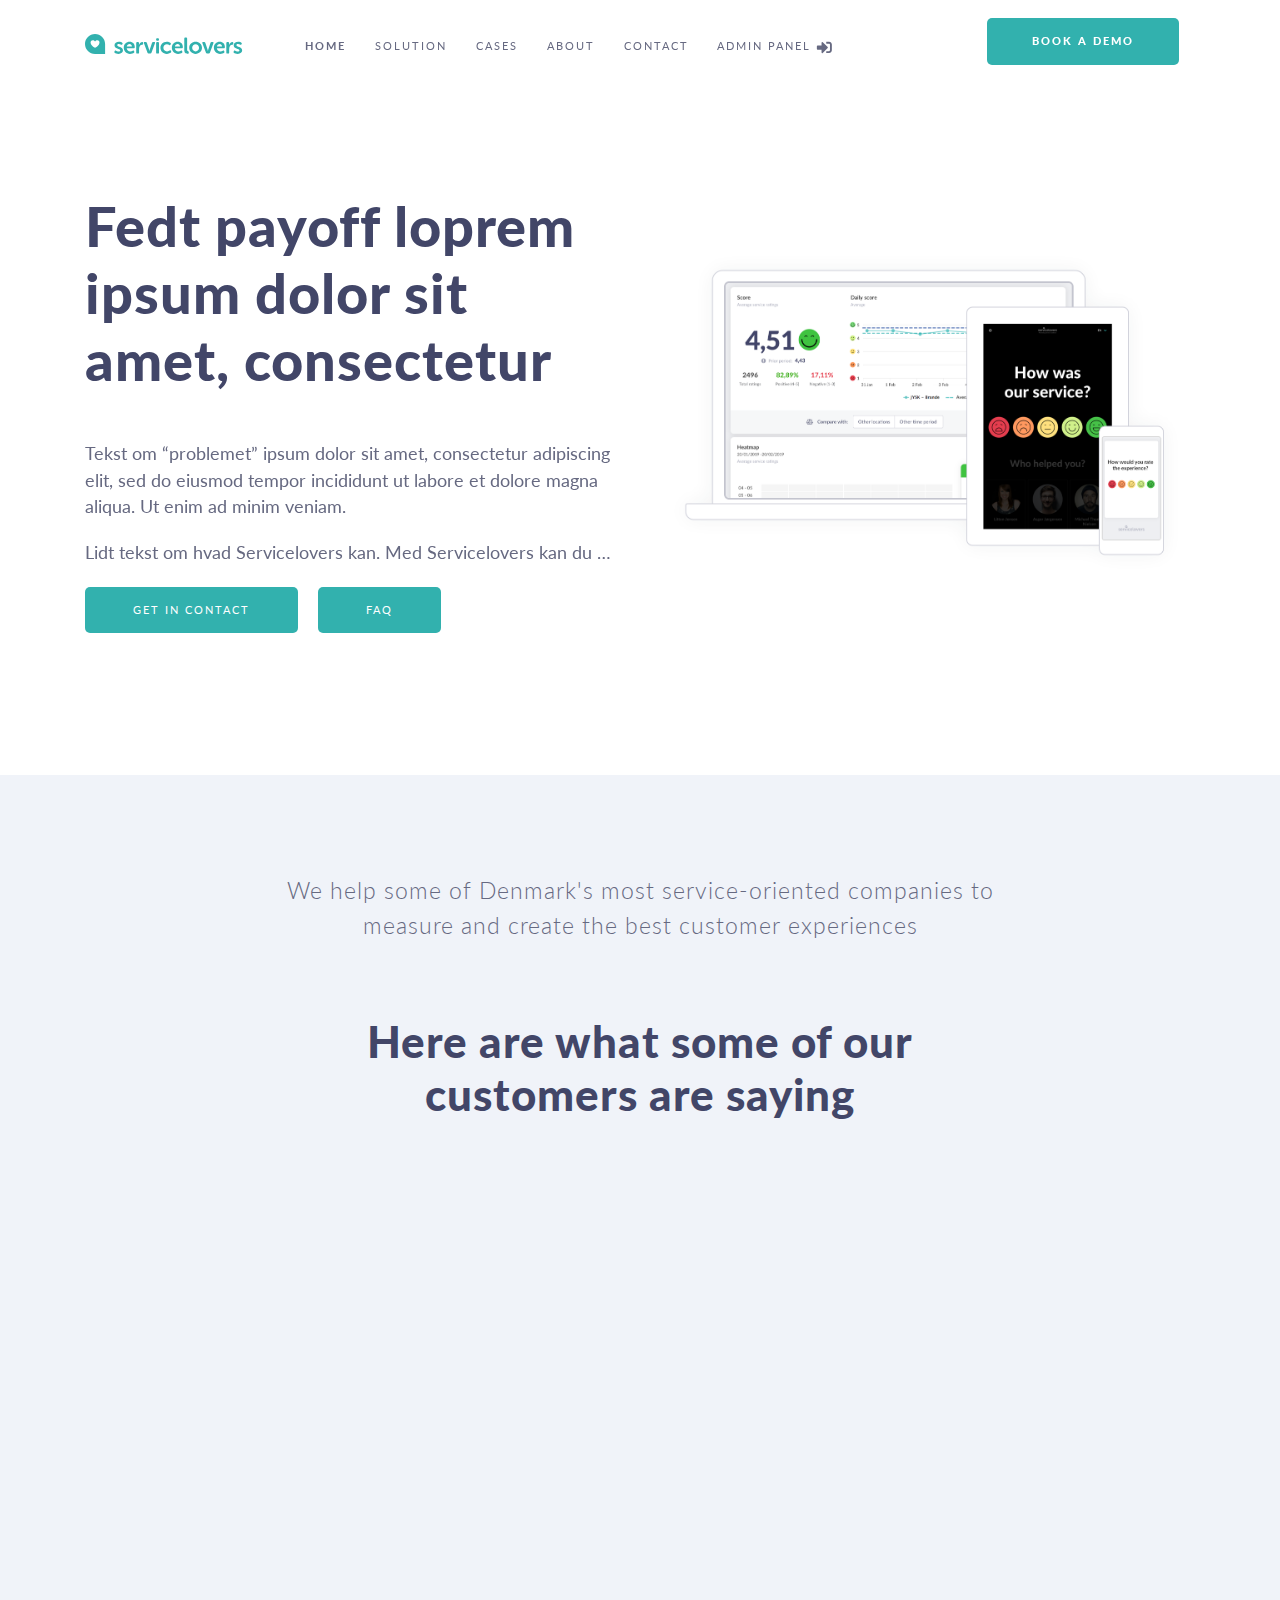
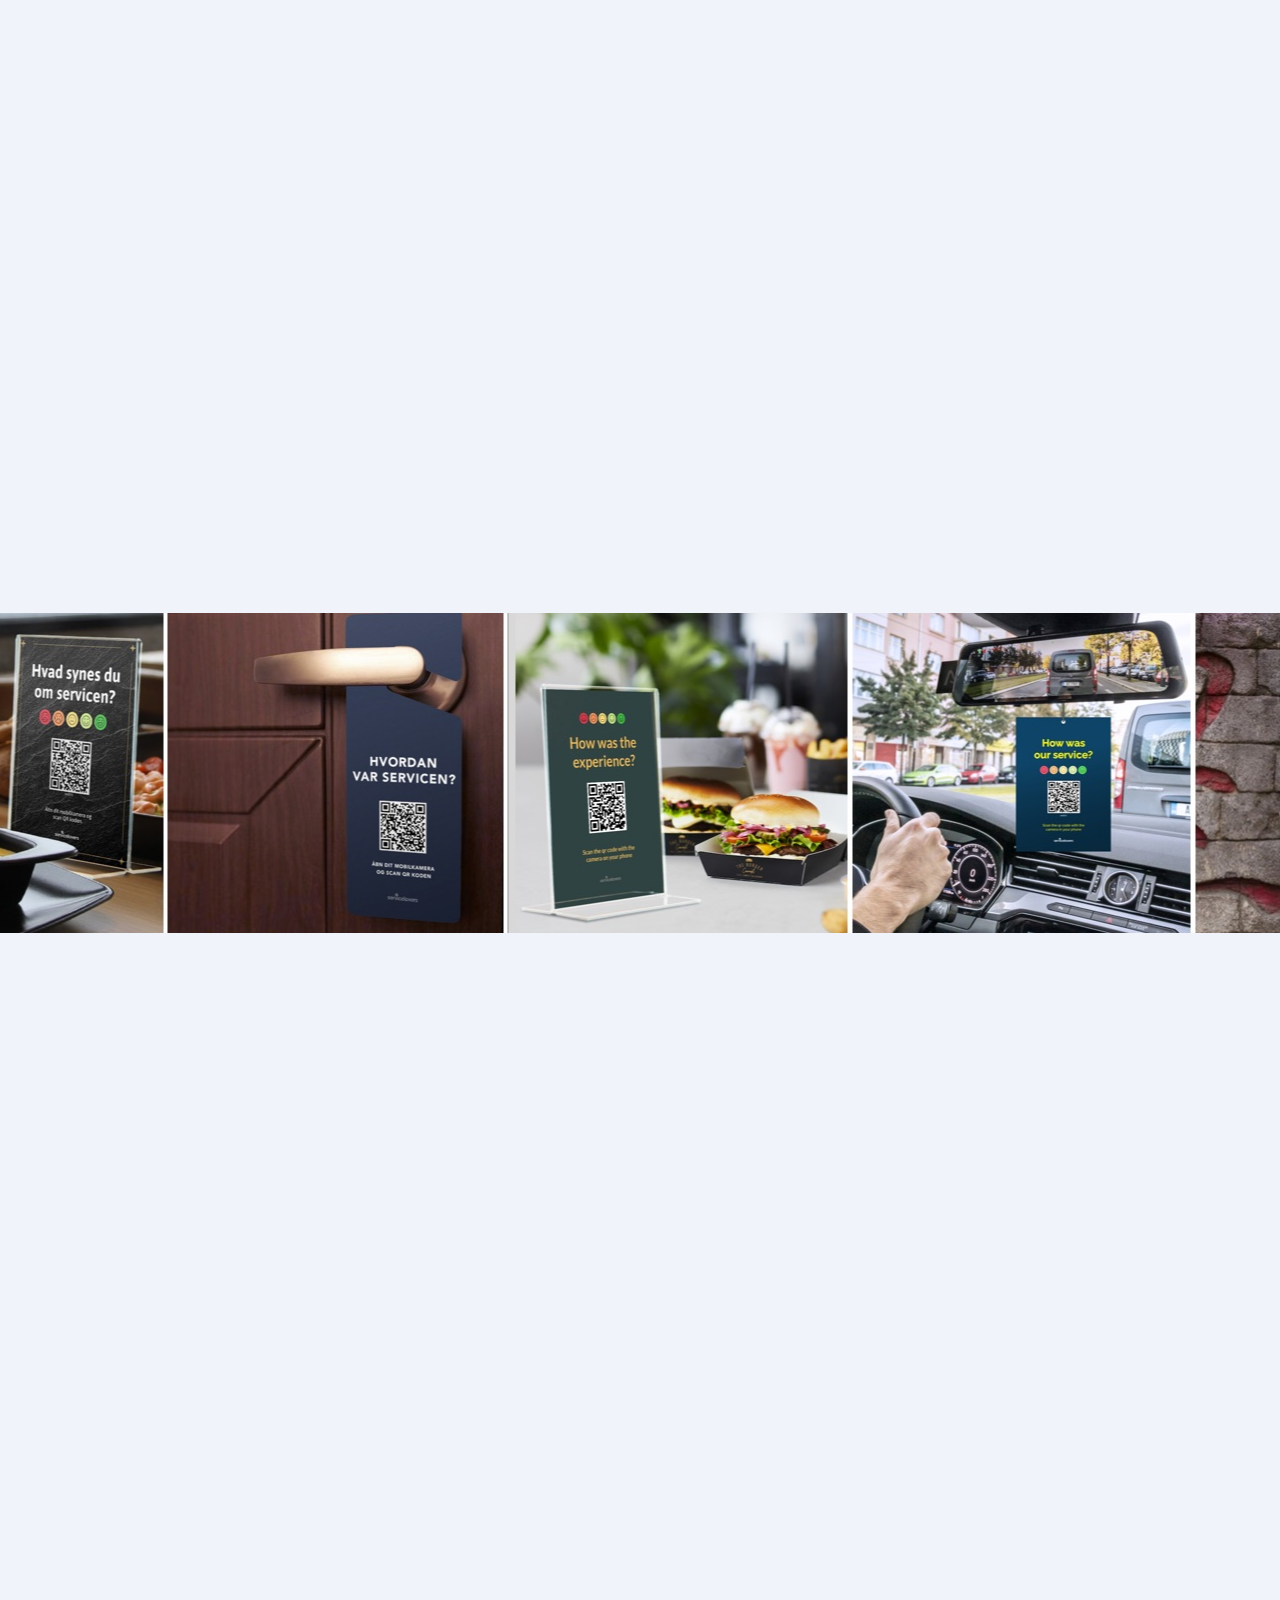
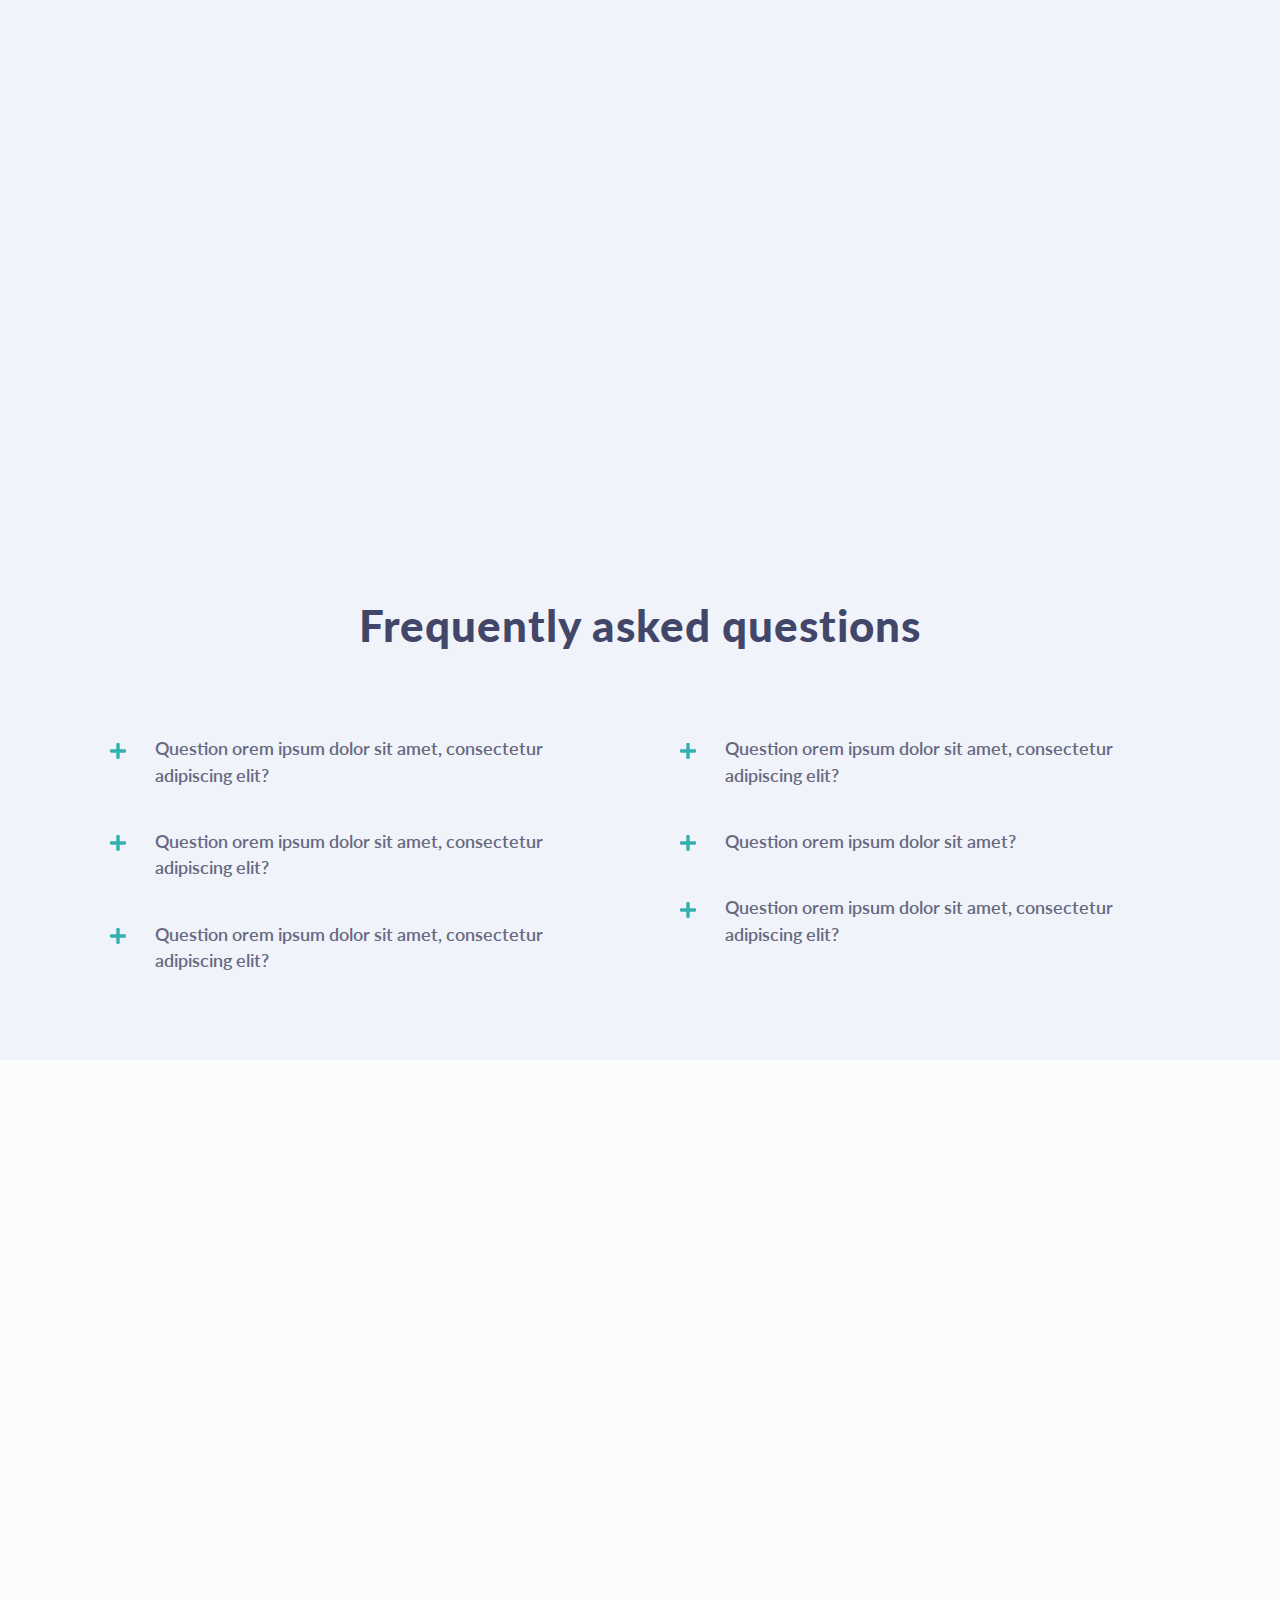
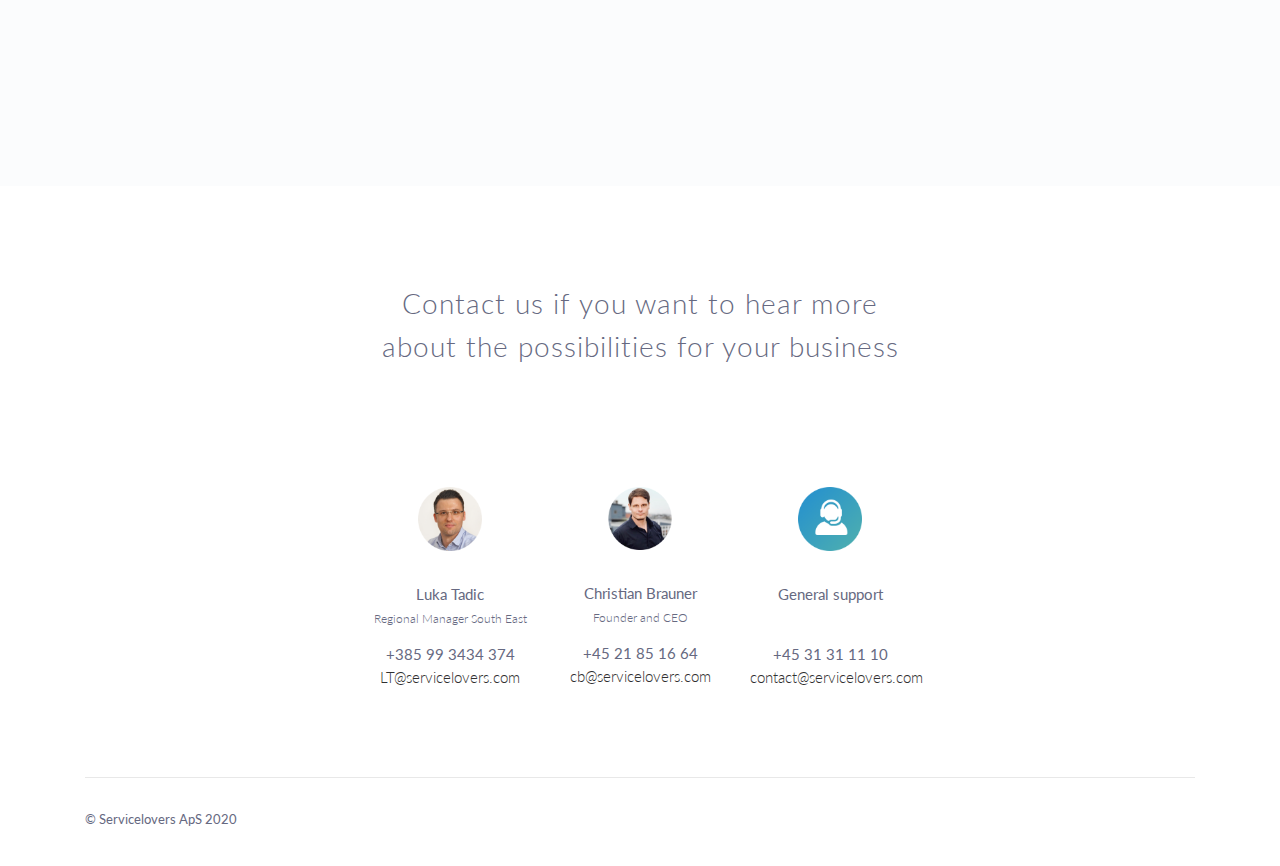
==== index.html @ 72b2088d "added new site" ====
<!DOCTYPE html>
<html lang="en">

<head>

  <meta charset="utf-8">
  <meta name="viewport" content="width=device-width, initial-scale=1, shrink-to-fit=no">
  <meta name="description" content="">
  <meta name="author" content="">

  <title>Servicelovers</title>
  
  <script src="https://ajax.googleapis.com/ajax/libs/jquery/3.5.1/jquery.min.js"></script>
  
  <link rel="icon" type="image/png" href="favicon.ico" sizes="60x60">

  <!-- Bootstrap core CSS -->
  <link href="vendor/bootstrap/css/bootstrap.min.css" rel="stylesheet">
  
  <!-- Slick slider CSS -->
  <link rel="stylesheet" type="text/css" href="slick/slick.css">
  
  <!-- Fonts -->
  <link href="https://fonts.googleapis.com/css2?family=Lato:wght@300;400;700;900&display=swap" rel="stylesheet">
  
  <!-- Custom styles -->
  <link href="css/servicelovers.css" rel="stylesheet">
  
  <!-- Animate on scroll -->
  <link href="css/aos.css" rel="stylesheet">

</head>

<body>

  <!-- Navigation -->
  <nav class="navbar navbar-expand-lg navbar-light fixed-top" id="mainNav">
    <div class="container">
      <a class="navbar-brand js-scroll-trigger mr-5" href="#page-top">
        <img src="img/sl-logo-turq.svg" class="img-fluid" style="max-width: 180px" alt="Servicelovers">
      </a>
      <button class="navbar-toggler navbar-toggler-right" type="button" data-toggle="collapse" data-target="#navbarResponsive" aria-controls="navbarResponsive" aria-expanded="false" aria-label="Toggle navigation">
        Menu
        <i class="fas fa-bars"></i>
      </button>
      <div class="collapse navbar-collapse" id="navbarResponsive">
         <ul class="navbar-nav mr-auto">
          <li class="nav-item">
            <a class="nav-link js-scroll-trigger" href="#"><b>Home</b></a>
          </li>
          <li class="nav-item">
            <a class="nav-link js-scroll-trigger" href="solution.html">Solution</a>
          </li>
          <li class="nav-item">
            <a class="nav-link js-scroll-trigger" href="cases.html">Cases</a>
          </li>
          <li class="nav-item">
            <a class="nav-link js-scroll-trigger" href="#about">About</a>
          </li>
          <li class="nav-item">
            <a class="nav-link js-scroll-trigger" href="#contact">Contact</a>
          </li>
          <li class="nav-item">
            <a class="nav-link js-scroll-trigger" href="#admin">Admin panel <img src="img/ico-login.svg" alt="log in" /></a>
          </li>
        </ul>
        <div class="my-2 my-lg-0">
           <a class="btn btn-primary btn-xl mx-0 mx-lg-3 js-scroll-trigger" href="#bookAdemo" ><b>Book a demo</b></a>
        </div>
      </div>
    </div>
  </nav>

  <header class="masthead">
    <div class="container h-100">
      <div class="row h-100">
        
        <div class="col-12 col-lg-6 order-2 order-lg-1 my-auto">
          <div class="header-content mx-auto text-center text-md-left" data-aos="fade-up">
            <h1 class="mb-5">Fedt payoff loprem ipsum dolor sit amet, consectetur</h1>
            <p>
              Tekst om “problemet” ipsum dolor sit amet, consectetur adipiscing elit, sed do eiusmod tempor incididunt ut labore et dolore magna aliqua. Ut enim ad minim veniam.
            </p>
            <p>
              Lidt tekst om hvad Servicelovers kan. Med Servicelovers kan du …
            </p>
            <a href="#contact" class="btn btn-primary btn-xl js-scroll-trigger px-5 mr-3" data-aos="fade-up" data-aos-delay="250">Get in contact</a>
            <a href="#faq" class="btn btn-primary btn-xl px-5 js-scroll-trigger" data-aos="fade-up" data-aos-delay="350">FAQ</a>
          </div>
        </div>
        
        <div class="col-6 offset-3 offset-lg-0 col-lg-6 order-1 order-lg-2 my-auto p-4 d-md-block">
          <img src="img/img-header.png" class="img-fluid d-none d-sm-block" alt="" data-aos="flip-right" data-aos-delay="500" data-aos-duration="1000">
        </div>
        
      </div>
    </div>
  </header>
 
  <!--div class="container" id="clients" data-aos="fade-in">
    <div class="row">
      <div class="col-4 col-sm-4">
        <img src="img/logo_babysam.svg" class="img-fluid clientLogo" alt="Babysam" >
      </div>
      <div class="col-4 col-sm-4">
        <img src="img/logo_jack_and_jones.svg" class="img-fluid clientLogo" alt="Jack and Jones" >
      </div>
      <div class="col-4 col-sm-4">
        <img src="img/logo_bestseller.svg" class="img-fluid clientLogo" alt="Bestseller" >
      </div>
    </div>
    <div class="row">
      <div class="col-4 col-sm-4">
        <img src="img/logo_danskoutlet.svg" class="img-fluid clientLogo" alt="Dansk Outlet" >
      </div>
      <div class="col-4 col-sm-4">
        <img src="img/logo_bluecity.png" class="img-fluid clientLogo" alt="Bluecity" >
      </div>
      <div class="col-4 col-sm-4">
        <img src="img/logo_grillenburgerbar.png" class="img-fluid clientLogo" alt="Grillen Burgerbar" >
      </div>
    </div>
    <div class="row">
      <div class="col-4 col-sm-4">
        <img src="img/logo_marathonsport.png" class="img-fluid clientLogo" alt="Marathonsport" >
      </div>
      <div class="col-4 col-sm-4">
        <img src="img/logo_daellsbolighus.png" class="img-fluid clientLogo" alt="Daellsbolighus" >
      </div>
      <div class="col-4 col-sm-4">
        <img src="img/logo_skousen.png" class="img-fluid clientLogo" alt="Skousen" >
      </div>
    </div>
  </div-->
  
  <section class="px-0 px-md-5 pb-0 pb-md-0 bgLight">
    <div class="container">
      <div class="row justify-content-center">
        <div class="col-lg-8 my-0 my-md-5">
          <h2>
            We help some of Denmark's most service-oriented companies to measure and create the best customer experiences
            <br><br>
          </h2>
          <div class="sectionText text-center">
            <h3>
              Here are what some of our customers are saying
            </h3>
          </div>
        </div>
      </div>
    </div>
  </section>
  
  <section class="bgLight">
    <div class="container" data-aos="fade-up">
      <div class="row justify-content-center">
        <div class="col-lg-3">
          <div class="testimonialBox dropShadow">
            <h4>Steven Olsen</h4>
            <div>Butikschef / Kvik Køkkener</div>
            <p>
              “I think it is pretty wild how much we have improved after we started using Servicelovers”
            </p>
          </div>
        </div>
        <div class="col-lg-3">
           <div class="testimonialBox dropShadow">
            <h4>Kim Juul</h4>
            <div>Partner &amp; District Chief East at Grillen Burgerbar</div>
            <p>
              “If we don’t deliver the customers will leave.”
            </p>
          </div>
        </div>
        <div class="col-lg-3">
          <div class="testimonialBox dropShadow">
            <h4>Peter Feddersen</h4>
            <div>General Manager hos Schæffergården</div>
            <p>
              “I have a tool that makes it possible to ensure that the employees get the recognition that they deserve.”
            </p>
          </div>
        </div>
        <div class="col-lg-3">
          <div class="testimonialBox dropShadow">
            <h4>XXX</h4>
            <div>Flammen</div>
            <p>
              “With Servicelovers we get to find the unsatisfied guests immediately - and we get to turn them into satisfied guests before they leave the restaurant”
            </p>
          </div>
        </div>
      </div>
    </div>
  </section>
  
  <section class="bgLight">
    <div class="container">
      <div class="row">        
        <div class="col-12 col-md-6 col-lg-6">
          <div class="sectionText pr-5" data-aos="fade-in">            
            <h3>
              Customer feedback in real time
            </h3>
            <div>
              <p>
                As customers, we love to tell our opinion - if it is easy and fast!
              </p>
              <p>
                With in-store stands and the mobile rating flow you get immediate customers rating and feedback while in the store. The customer can provide an assessment of the experience with a single click, and elaborate through multiple-choice and further comments.
              </p>
            </div>
          </div>
        </div>
        <div class="col-12 col-md-6 col-lg-6 pt-4">
          <img src="img/img-realTime.png" class="img-fluid dropShadow" alt="Real time data" data-aos="fade-left">
        </div>
      </div>
    </div>
  </section>
  
  <section class="bgCases">
    <div class="container">
      <div class="row">        
        <div class="col-12">
          
        </div>
      </div>
    </div>
  </section>
  
  <section id="insigt" class="p-0 p-md-5 bgLight">
    <div class="container my-5">
      <div class="row">
        <div class="col-12 col-md-6 col-lg-6 order-1 order-md-2">
          <img src="img/img-adminPanel.png" class="img-fluid dropShadow" alt="Admin Panel" data-aos="fade-left">
        </div>
        <div class="col-12 col-md-6 col-lg-6 order-2 order-md-1">
          <div class="sectionText" data-aos="fade-in">
            <h3>
              Insight in customer service experiences
            </h3>
            <div>
              <p>
                Through the dashboard you can see what your customers think about each store and every employee in your organization.
              </p>
              <p>
                Positive customer experiences can be celebrated, while critical feedback shows you exactly where and how you can optimize your knowledge.
              </p>
            </div>
          </div>
        </div>
      </div>
    </div>
  </section>
  
  
  <section id="motivated" style="padding: 0;" class="bgLight">
    <div class="container">
      <div class="row">
        <!--div class="col-12 col-md-5 col-lg-5" style="background-image:url('img/bg-valueprop.png');background-repeat:no-repeat;background-size:75%;background-position: center 15%;" data-aos="fade-right">
          
        </div-->
        <div class="col-12 col-md-4 col-lg-4 px-4 order-3 order-md-1">
          <img src="img/bg-valueprop.png" class="img-fluid" alt="Phones" data-aos="fade-right" />
        </div>
        
        <!--div class="col-0 col-md-1 col-lg-1 d-none d-md-block order-2 order-md-2"></div-->
        
        <div class="col-12 col-md-7 col-lg-7 px-md-5 order-1 order-md-3">
          <div class="sectionText pt-5 mt-5 pr-sm-5" data-aos="fade-in">
            <h3>
              More motivated employees
            </h3>
            <div>
              <p>
                Personal positive recommendations can be given via the in-store stand or mobile rating flow directly to the individual frontline employee.
              </p>
              <p>
                Managers, colleagues, customers and other users can “like” and comment on the recommendations, thus contributing further to a hugely motivating form of recognition that the staff have not experienced before.
              </p>
            </div>
          </div>
        </div>
        
      </div>
    </div>
  </section>
  
  <section id="faq" class="bgLight">
    <div class="container">
      <div class="row">
        <div class="col-12 col-lg-12 sectionText">
          <h3 class="text-center">Frequently asked questions</h3>
        </div>
      </div>
      <div class="row py-3">
          <div class="col-12 col-lg-6">
            <div>              
              <div class="btnFaq">
                <div class="faqIco">
                  <img src="img/ico-plus.svg" alt="expand">
                </div>
                Question orem ipsum dolor sit amet, consectetur adipiscing elit?  
              </div>
              <p class="faqAnswer">
                Lorem ipsum dolor sit amet, consectetur adipiscing elit, sed do eiusmod tempor incididunt ut labore et dolore magna aliqua. Ut enim ad minim veniam, quis nostrud exercitation ullamco laboris nisi ut aliquip ex ea commodo consequat. Duis aute irure dolor in reprehenderit in voluptate velit esse cillum dolore eu fugiat nulla pariatur.
              </p>
            </div>
            <div>
              <div class="btnFaq">
                <div class="faqIco">
                  <img src="img/ico-plus.svg" alt="expand">
                </div>
                Question orem ipsum dolor sit amet, consectetur adipiscing elit?  
              </div>
              <p class="faqAnswer">
                Lorem ipsum dolor sit amet, consectetur adipiscing elit, sed do eiusmod tempor incididunt ut labore et dolore magna aliqua. Ut enim ad minim veniam, quis nostrud exercitation ullamco laboris nisi ut aliquip ex ea commodo consequat. Duis aute irure dolor in reprehenderit in voluptate velit esse cillum dolore eu fugiat nulla pariatur.
              </p>
            </div>
            <div>
              <div class="btnFaq">
                <div class="faqIco">
                  <img src="img/ico-plus.svg" alt="expand">
                </div>
                Question orem ipsum dolor sit amet, consectetur adipiscing elit?  
              </div>
              <p class="faqAnswer">
                Lorem ipsum dolor sit amet, consectetur adipiscing elit, sed do eiusmod tempor incididunt ut labore et dolore magna aliqua. Ut enim ad minim veniam, quis nostrud exercitation ullamco laboris nisi ut aliquip ex ea commodo consequat. Duis aute irure dolor in reprehenderit in voluptate velit esse cillum dolore eu fugiat nulla pariatur.
              </p>
            </div>
          </div>
          <div class="col-12 col-lg-6">
             <div>
              <div class="btnFaq">
                <div class="faqIco">
                  <img src="img/ico-plus.svg" alt="expand">
                </div>
                Question orem ipsum dolor sit amet, consectetur adipiscing elit?  
              </div>
              <p class="faqAnswer">
                Lorem ipsum dolor sit amet, consectetur adipiscing elit, sed do eiusmod tempor incididunt ut labore et dolore magna aliqua. Ut enim ad minim veniam, quis nostrud exercitation ullamco laboris nisi ut aliquip ex ea commodo consequat. Duis aute irure dolor in reprehenderit in voluptate velit esse cillum dolore eu fugiat nulla pariatur.
              </p>
            </div>
            <div>
              <div class="btnFaq">
                <div class="faqIco">
                  <img src="img/ico-plus.svg" alt="expand">
                </div>
                Question orem ipsum dolor sit amet?  
              </div>
              <p class="faqAnswer">
                Lorem ipsum dolor sit amet, consectetur adipiscing elit, sed do eiusmod tempor incididunt ut labore et dolore magna aliqua. Ut enim ad minim veniam, quis nostrud exercitation ullamco laboris nisi ut aliquip ex ea commodo consequat. Duis aute irure dolor in reprehenderit in voluptate velit esse cillum dolore eu fugiat nulla pariatur.
              </p>
            </div>
            <div>
              <div class="btnFaq">
                <div class="faqIco">
                  <img src="img/ico-plus.svg" alt="expand">
                </div>
                Question orem ipsum dolor sit amet, consectetur adipiscing elit?  
              </div>
              <p class="faqAnswer">
                Lorem ipsum dolor sit amet, consectetur adipiscing elit, sed do eiusmod tempor incididunt ut labore et dolore magna aliqua. Ut enim ad minim veniam, quis nostrud exercitation ullamco laboris nisi ut aliquip ex ea commodo consequat. Duis aute irure dolor in reprehenderit in voluptate velit esse cillum dolore eu fugiat nulla pariatur.
              </p>
            </div>
          </div>
        </div>
    </div>
  </section>
  
  <section id="bookAdemo" class="py-5" style="background-color: #fbfcfd">
    <div class="container">
      <div class="row">
        <div class="col-12 col-lg-12">
          
            <!-- Calendly inline widget begin -->
            <div class="calendly-inline-widget" data-url="https://calendly.com/sltestcal/30min?primary_color=32b1ae" style="min-width:320px;height:630px;"></div>
            <script type="text/javascript" src="https://assets.calendly.com/assets/external/widget.js"></script>
            <!-- Calendly inline widget end -->
          
        </div>
      </div>
    </div>
  </section>
  
  

  
  <section id="contact" class="py-5">
    <div class="container">
      <div class="row">
        <div class="col-12 col-lg-6 offset-lg-3 py-5">
          <h2 style="font-size:1.85em;" id="contactHeader">Contact us if you want to hear more about the possibilities for your business</h2>
          <a href="#contact"></a>
        </div>
      </div>
      <div class="row pt-5">
        <div class="col-12 col-md-2 offset-md-3">                
          <div class="p-3 px-lg-5">
            <img src="img/img-luka.png" class="img-fluid" alt="Luka Tadic">
          </div>
          <div class="py-lg-3">
            <div class="conNamePos">
              <b>Luka Tadic</b><br>
              <span>Regional Manager South East</span><br><br>
            </div>
            <b>+385 99 3434 374</b><br>
            <a href="mailto:LT@servicelovers.com">LT@servicelovers.com</a>
          </div>
        </div>
        
        <div class="col-12 col-md-2">
          <div class="p-3 px-lg-5">
            <img src="img/img-cb.png" class="img-fluid" alt="Christian Brauner">
          </div>
          <div class="py-lg-3">
            <div class="conNamePos">
              <b>Christian Brauner</b><br>
              <span>Founder and CEO</span><br><br>
            </div>
            <b>+45 21 85 16 64</b><br>            
            <a href="mailto:cb@servicelovers.com">cb@servicelovers.com</a>
          </div>
        </div>
        
        <div class="col-12 col-md-2">
          <div class="p-3 px-lg-5">
            <img src="img/img-support.png" class="img-fluid" alt="General Support">
          </div>
          <div class="py-lg-3">
            <div class="conNamePos">
              <b>General support</b><br>
            </div>
            <b>+45 31 31 11 10</b><br>
            <a href="mailto:contact@servicelovers.com">contact@servicelovers.com</a>
          </div>
        </div>
      </div>
    </div>
  </section>  
  
  <footer>
    <div class="container">
      <hr class="py-2">
      <div class="row py-3">
        <div class="col-12">
          
          <p>&copy; Servicelovers ApS 2020</p>
          
        </div>
      </div>
    </div>
  </footer>
  
  <script>
    
    $( document ).ready(function() {
      
      AOS.init();
      
      $(".btnFaq").click(function(){
        $(this).next().toggle();
        
        if( $(this).next().css('display') == 'none' ) {
           $( $(this).find(".faqIco img") ).attr("src", "img/ico-plus.svg" );
        } else {
           $( $(this).find(".faqIco img") ).attr("src", "img/ico-minus.svg" );
        }

      });  
      
    });    
    
  </script>

  <!-- Bootstrap core JavaScript -->
  
  <script src="vendor/bootstrap/js/bootstrap.bundle.min.js"></script>
  
  <!-- Plugin JavaScript -->
  <script src="vendor/jquery-easing/jquery.easing.min.js"></script>
  
  <!-- Custom scripts -->
  <script src="js/servicelovers.js"></script>
  
  <!-- Animate on scroll -->
  <script src="js/aos.js"></script>

</body>

</html>
---- css/servicelovers.css ----
html,
body {
  width: 100%;
  height: 100%;
}

body {
  font-family: 'Lato', 'Helvetica', 'Arial', 'sans-serif';
  color: #666981;
}

a {
  color: #32B1AE;
  transition: all .35s;
}

a:hover {
  color: #32B1AE;
}

hr {
  max-width: 100px;
  margin: 25px auto 0;
  border-width: 1px;
  border-color: rgba(34, 34, 34, 0.1);
}

hr.light {
  border-color: white;
}

h1,
h2,
h3,
h4,
h5,
h6 {
  font-family: 'Lato', 'Helvetica', 'Arial', 'sans-serif';
  font-weight: 400;
  letter-spacing: 1px;
}

p {
  font-size: 16px;
  line-height: 1.5;
  margin-bottom: 20px;
}

section {
  padding: 50px 0;
  color: #666981;
}

section p {
  font-size: 1.1em; 
  font-weight: 200;
}

.btn-primary {
  background-color: #32B1AE;
  border: none;
  font-weight: 400;
  font-size: 0.7rem;
  letter-spacing: 1em;
  padding: 0.6rem .9rem;
}

.btn-primary:hover {
  background-color: #442E62;
}

.btn-primary:active {
  
}

.shadow {
  border-radius: 8px;
  -webkit-box-shadow: 0px 0px 20px 0px rgba(32, 34, 86, 0.1);
  -moz-box-shadow: 0px 0px 20px 0px rgba(32, 34, 86, 0.1); 
  box-shadow: 0 0 20px rgba(32, 34, 86, 0.1);
}

.dropShadow {
  filter: drop-shadow(0 0px 25px rgb(40, 50, 60, 0.1));
}

.bgLight {
  background: #F0F3F9;
}

/*--- modal and case video styles ---*/

.video-btn {
  border-radius: 8px;
  border: 20px solid white; 
  box-shadow: 0 0 20px rgba(32, 34, 86, 0.1);
}
.grow-shadow {
  -webkit-transition: all .2s ease-in-out;
          transition: all .2s ease-in-out;
}
.grow-shadow:hover {
  -webkit-transform: scale(1.05);
  -ms-transform: scale(1.05);
      transform: scale(1.05);
  box-shadow: 0 0 30px rgba(32, 34, 86, 0.3);
}

.video-btn:hover {
  cursor: pointer;
} 

.modal-dialog {
    max-width: 1024px;
    margin: 30px auto;
}

.modal-body {
  position:relative;
  padding:0px;
}
.close {
  position:absolute;
  right:-30px;
  top:0;
  z-index:999;
  font-size:2rem;
  font-weight: normal;
  color:#fff;
  opacity:1;
}


/*--- ---*/


#mainNav {
  border-color: rgba(34, 34, 34, 0.05);
  background-color: white;
  transition: all .35s;
  font-family: 'Lato', 'Helvetica', 'Arial', 'sans-serif';
  font-weight: 400;
  letter-spacing: 1px;
}

#mainNav .navbar-brand {
  color: #69C9C7;
  font-family: 'Lato', 'Helvetica', 'Arial', 'sans-serif';
  font-weight: 200;
  letter-spacing: 1px;
}

#mainNav .navbar-brand:hover, #mainNav .navbar-brand:focus {
  color: #442E62;
}

#mainNav .navbar-toggler {
  font-size: 12px;
  padding: 8px 10px;
  color: #222222;
}

.navbar-nav .nav-item .nav-link.js-scroll-trigger {
  margin-top: 10px;
}

.dropdown-item {
  padding: .25rem 1.5rem;
  font-weight: 400;
  color: #212529;
  background-color: transparent;
  border: 0;
  font-size: .8em;
}

.dropdown-menu {
  min-width: 4rem;
}

.navbar-collapse a.btn { /*-- This is for the book a demo button --*/
  margin-top: 10px;
  margin-bottom: 10px;
  font-weight: 600;
  color: #fff !important;
}
.navbar-collapse a.btn:hover { /*-- This is for the book a demo button --*/
  background-color: #442E62;
  cursor: pointer;
}

#mainNav .navbar-nav > li > a {
  font-size: 11px;
  font-family: 'Lato', 'Helvetica', 'Arial', 'sans-serif';
  letter-spacing: 2px;
  text-transform: uppercase;
}

#mainNav .navbar-nav > li > a.active {
  color: #69C9C7 !important;
  background-color: transparent;
}

#mainNav .navbar-nav > li > a.active:hover {
  background-color: transparent;
}

#mainNav .navbar-nav > li > a,
#mainNav .navbar-nav > li > a:focus {
  color: #666981;
}

#mainNav .navbar-nav > li > a:hover,
#mainNav .navbar-nav > li > a:focus:hover {
  color: #32B1AE;
}

.dropdown-toggle::after {
  vertical-align: .15em;
  border-top: .4em solid;
  border-right: .4em solid transparent;
  border-bottom: 0;
  border-left: .4em solid transparent;
}

.testimonialBox {
  padding: 30px;
  background: #fff;
  border-radius: 6px;
}

.testimonialBox h4 {
  color: #32B1AE;
  font-size: 1em;
  font-weight: 600;
}

.testimonialBox div {
  font-size: 0.8em;
}

.testimonialBox p {
  margin-top: 12px; 
  font-size: 1.2em;
}

.bgCases {
  background: url(../img/bg-cases.jpg);
  height: 320px;
  background-position: center;
  background-repeat: no-repeat;
  background-size: auto;
  background-color: #F0F3F9;
}

.faqIco {
  display: inline-block;
  width: 50px;
  float: left;
}
.btnFaq {
  font-weight: 600;
  font-size: 1.1em;
}
.btnFaq:hover {
  cursor: pointer;
  background: #E0E2EB;
}

.btnFaq, .faqAnswer {
  padding: 20px;
}
.faqAnswer {
  font-size: 1em;
  font-weight: 500;
  display: none;
  padding-left: 70px;
}

@media (min-width: 992px) {
  #mainNav {
    border-color: transparent;
    background-color: transparent;
  }
  .navbar-expand-lg .navbar-nav .nav-link {
    padding-right: 0.9rem;
    padding-left: 0.9rem;
  }
  #mainNav .navbar-nav > li > a,
  #mainNav .navbar-nav > li > a:focus {
    color: #666981;
  }
  #mainNav .navbar-nav > li > a:hover,
  #mainNav .navbar-nav > li > a:focus:hover {
    color: #32B1AE;
  }
  #mainNav.navbar-shrink {
    border-color: rgba(34, 34, 34, 0.1);
    background-color: white;
    box-shadow: 0 2px 8px 0 rgba(0,0,0,0.10);
  }

  #mainNav.navbar-shrink .navbar-brand:hover, #mainNav.navbar-shrink .navbar-brand:focus {
    color: #69C9C7;
  }

  #mainNav.navbar-shrink .navbar-nav > li > a:hover,
  #mainNav.navbar-shrink .navbar-nav > li > a:focus:hover {
    color: #32B1AE;
  }
  #mainNav.navbar-shrink .navbar-nav > li > a.btn,
  #mainNav.navbar-shrink .navbar-nav > li > a.btn:hover {
    box-shadow: none;
    color: #fff;
  }
  .header-content h1 {
    font-weight: 900;
    font-size: 0.81em;
    color: #424668;
  }
  .header-content p {
    font-size: 1.1em;
  } 
  header.masthead {
    height: 75vh;
    min-height: 775px;
    padding-top: 0;
    padding-bottom: 0;
  }
  header.masthead .header-content {
    margin-bottom: 0;
    text-align: left;
  }
  header.masthead .header-content h1 {
    font-size: 3.5rem;
  }
  header.masthead .device-container {
    max-width: 325px;
  }
  
  #catchPhrase {
    
  }
  section#contact {
    font-size: 0.95em !important;
  }
  
}


/*------ -----*/

.parallax {
  /* The image used */
  background-image: url("../img/img-qrBackground.jpg");

  /* Full height */
  height: 35%;

  /* Create the parallax scrolling effect */
  background-attachment: fixed;
  background-position: center;
  background-repeat: no-repeat;
  background-size: 100%;
}

/*------ -----*/


header.masthead {
  position: relative;
  width: 100%;
  padding-top: 150px;
  padding-bottom: 100px;
  color: #666981;
}

header.headerSubpage {
  height: 250px;
  position: relative;
  padding-top: 100px;
  padding-bottom: 100px;
  color: #666981;
}

header.masthead .device-container {
  max-width: 325px;
  margin-right: auto;
  margin-left: auto;
}

header.masthead .device-container .screen img {
  border-radius: 3px;
}

.header-content h1 {
  font-weight: 900;
  font-size: 1.5em;
} 

.subPageHeader h1 {
  font-weight: 900; 
  text-align: center;
  padding-bottom: 20px;
}
.subPageHeader h2, h2 {
  font-weight: 300;
  font-size: 1.45em;
  line-height: 1.5em;
  text-align: center;
} 
.subPageHeader hr { 
  border: 1px solid #69C9C7;
  float: left;
  width: 100px;
}
.container-fluid {
  max-width: 1600px;
  margin: 0;
}

#catchPhrase {
  font-size: 1.5em;
}

#realtimeData {
  padding-bottom: 0;
}

#motivated {
  /*padding: 40% 0 40% 0;*/ 
}

.sectionText {
  padding-top: 30px;
  font-size: 1.1em;
}

.sectionText h3 {
  font-weight: 900;
  font-size: 2.75rem;
  margin-bottom: 3rem;
  color: #424668;
}

section.greyBg {
  background: #fbfbfb !important;
}

section#contact {
  text-align: center;
  font-size: 0.8em;
}
section#contact a {
  color: #303030  ;
}
section#contact div {
  font-weight: 300;
}
section#contact div b {
  font-weight: 400;
}
section#contact span {
  font-size: 0.8em;
}

section#contact .conNamePos {
  height: 60px;
}


/*---- The little scroll animation ----*/

.scroll-hint {
  position: absolute;
  z-index: 123;
  bottom: 50px;
  left: 50%;
  margin-left: -12px;
  background-image: none;
  width: 24px;
  height: 40px;
}

.mousey {
  width: 3px;
  padding: 10px 14px 0px 11px;
  height: 45px;
  border: 2px solid #666981;
  border-radius: 25px;
  opacity: 0.75;
}

.scroller {
  width: 3px;
  height: 10px;
  border-radius: 25%;
  background-color: #666981;
  animation-name: scroll;
  animation-duration: 2.2s;
  animation-timing-function: cubic-bezier(0.15, 0.41, 0.69, 0.94);
  animation-iteration-count: infinite;
}

@keyframes scroll { 
  0% {
    opacity:0
  }
  10% {
    transform:translateY(0);
    opacity:1
  }
  100% { 
    transform:translateY(15px);
    opacity:0
  }
}

/*---- end ----*/

.bg-primary {
  background: #69C9C7;
  background: linear-gradient(#fdcc52, #fdc539);
}

.text-primary {
  color: #69C9C7;
}

.no-gutter > [class*='col-'] {
  padding-right: 0;
  padding-left: 0;
}

.btn {
  border-radius: 5px;
  font-family: 'Lato', 'Helvetica', 'Arial', 'sans-serif';
  letter-spacing: 2px;
  text-transform: uppercase;
}

.btn-xl {
  font-size: 11px;
  padding: 15px 45px;
}


#clients .clientLogo {
  /*margin: 1em 0 1em 0;*/
}

#clients div div {
  text-align: center;
}

footer hr {
  max-width: 100%;
}

footer p {
  font-size: .8em;
  color: #666981;
}
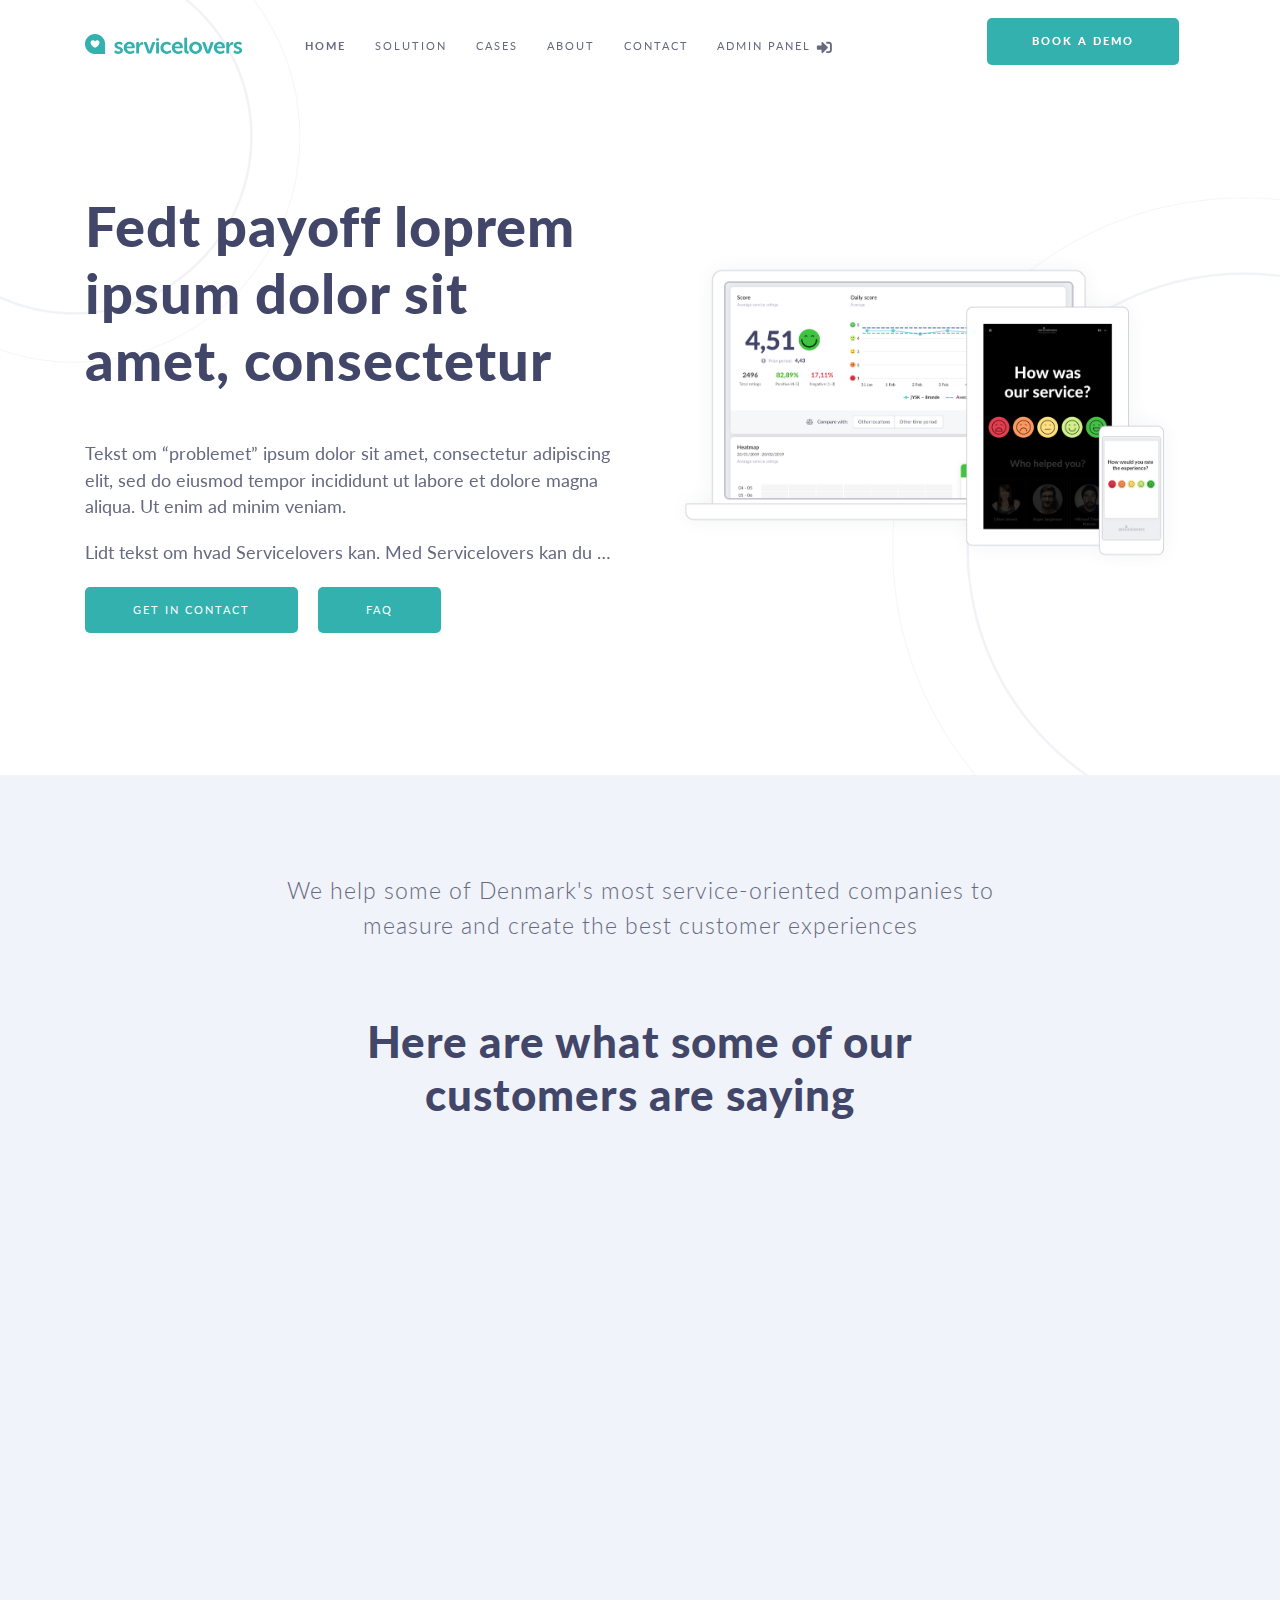
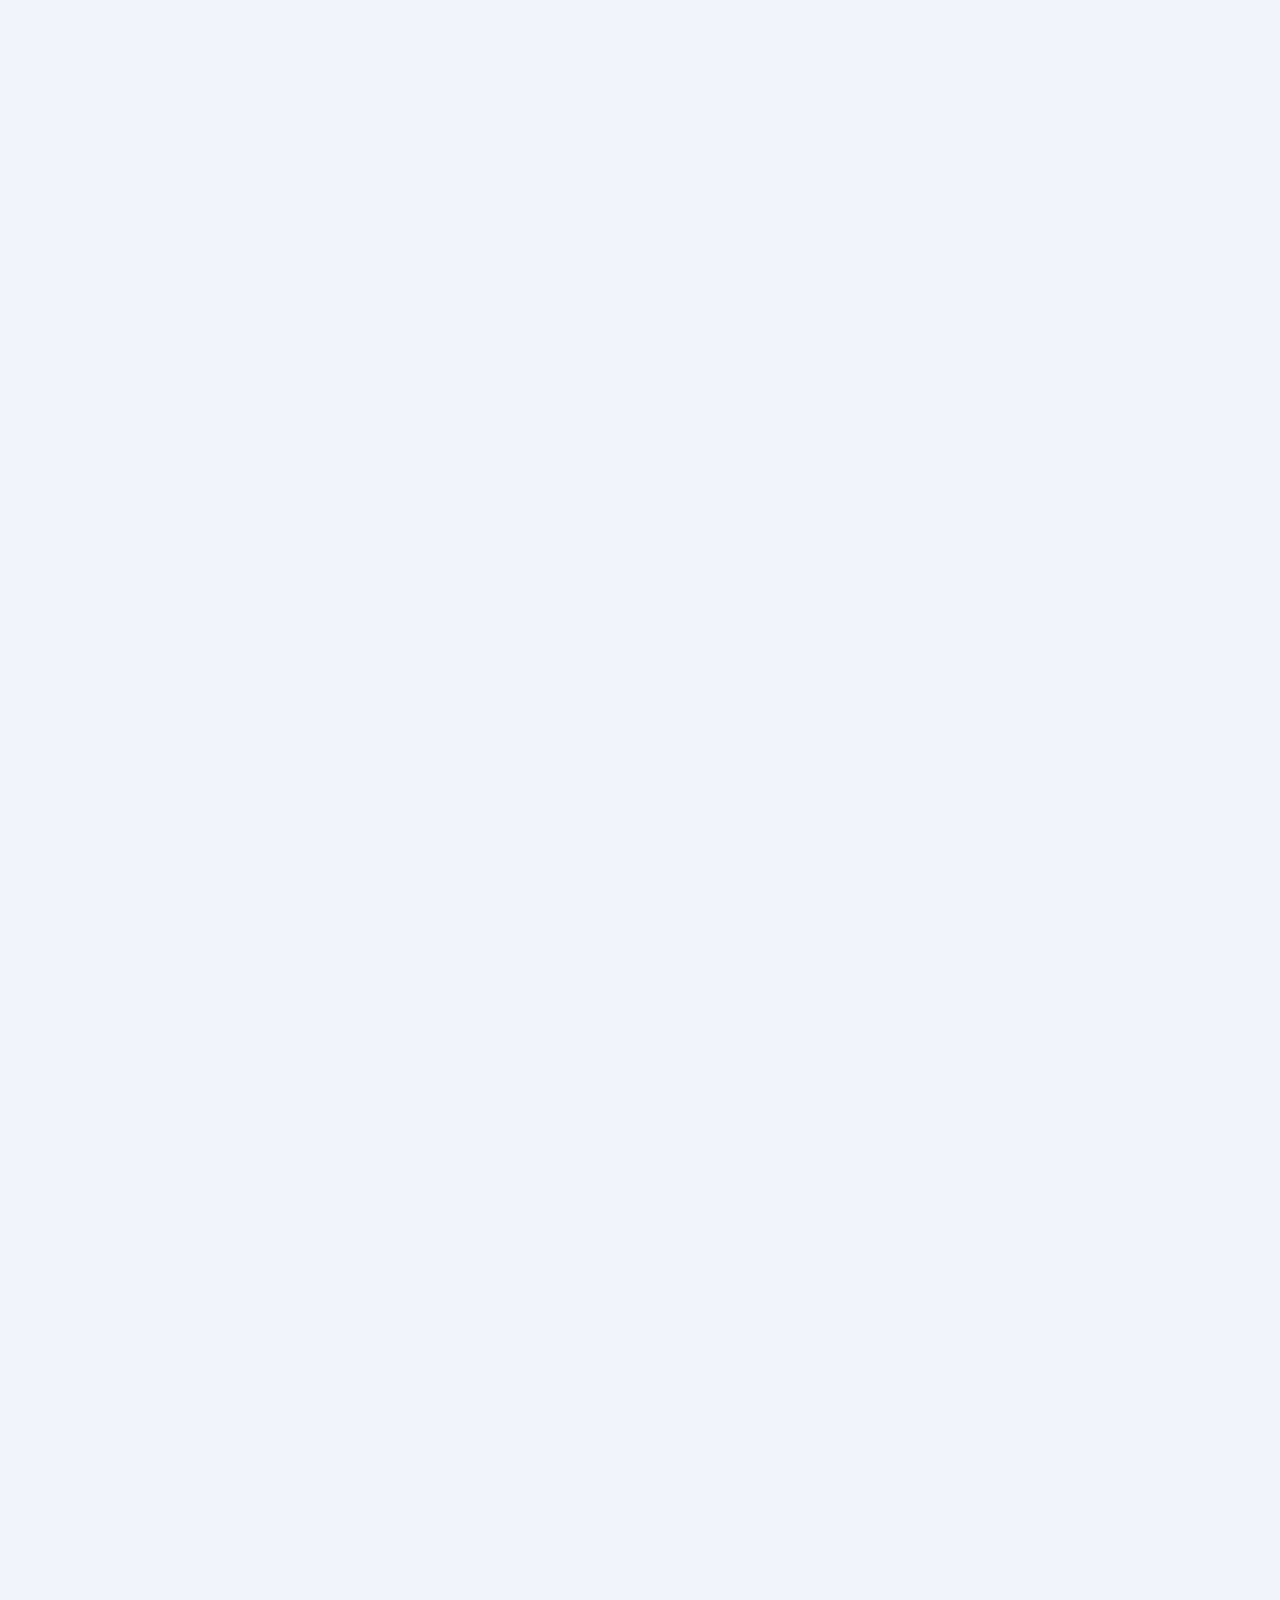
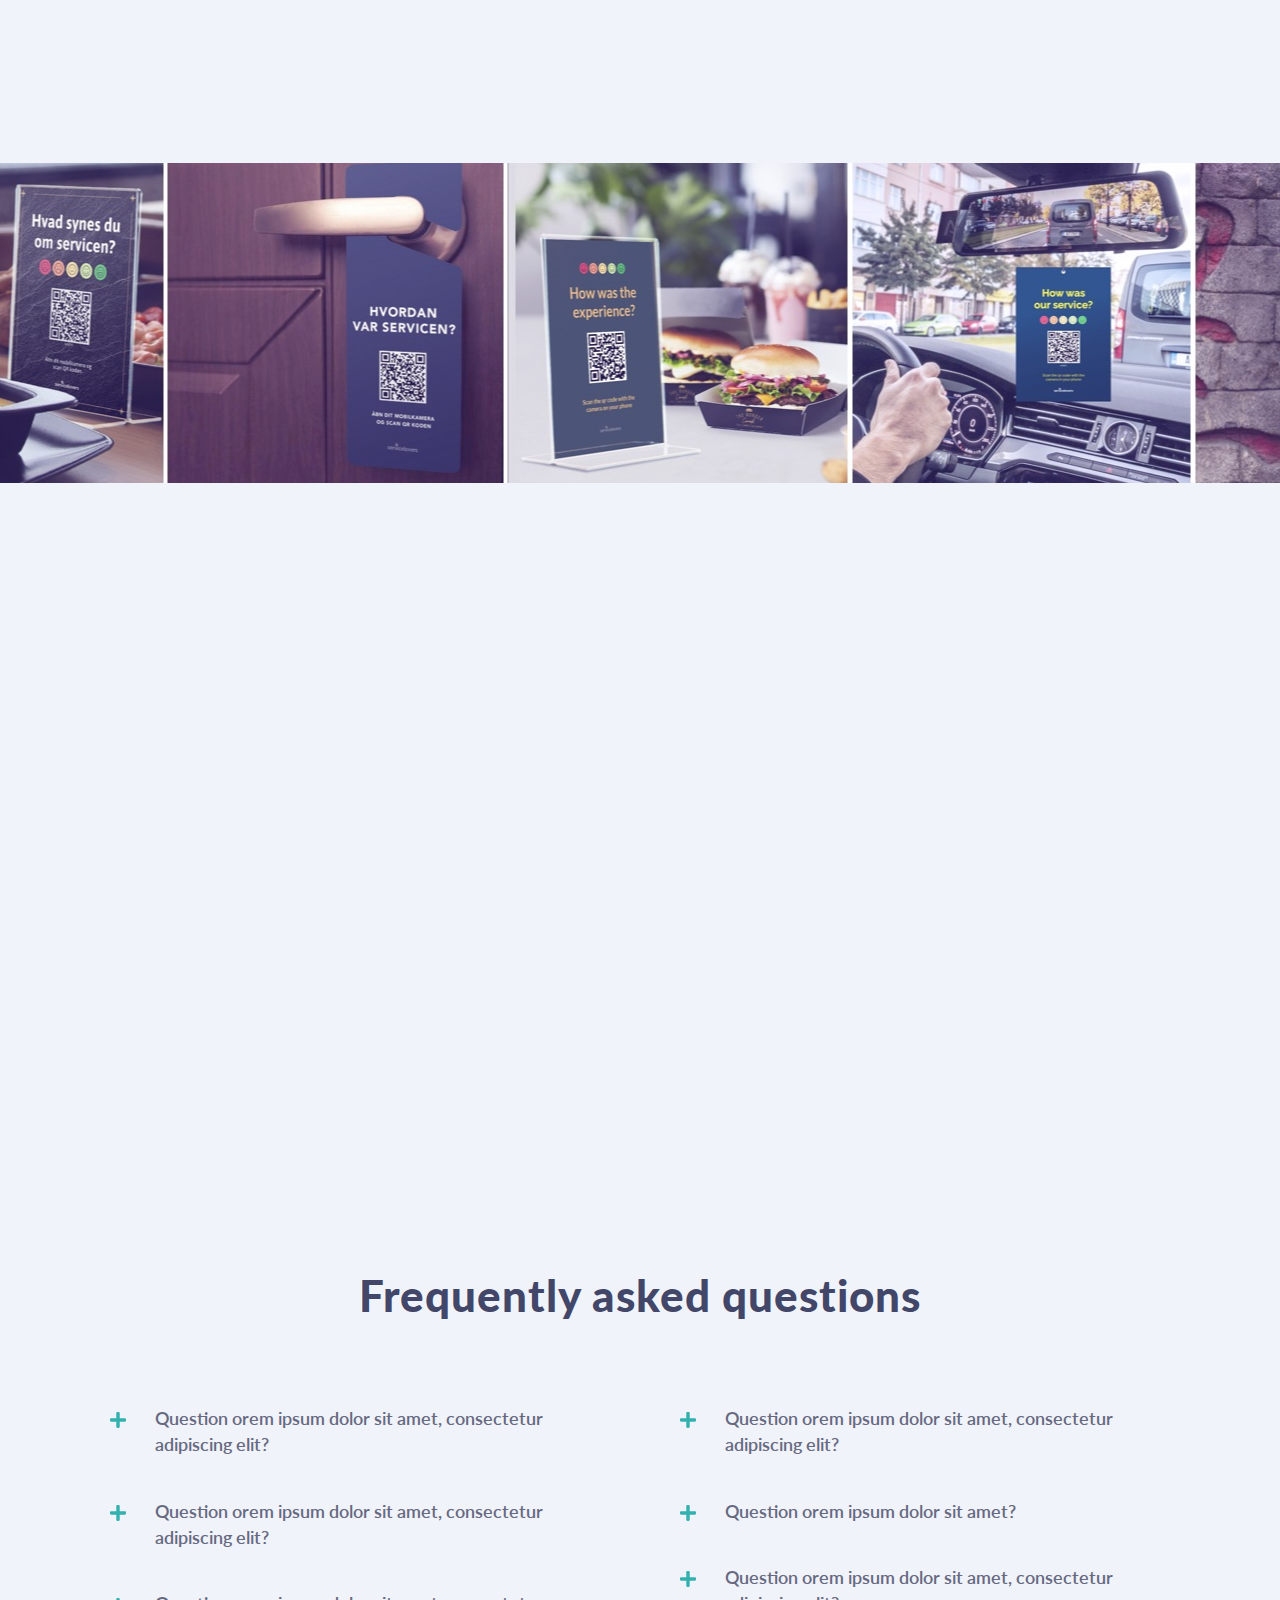
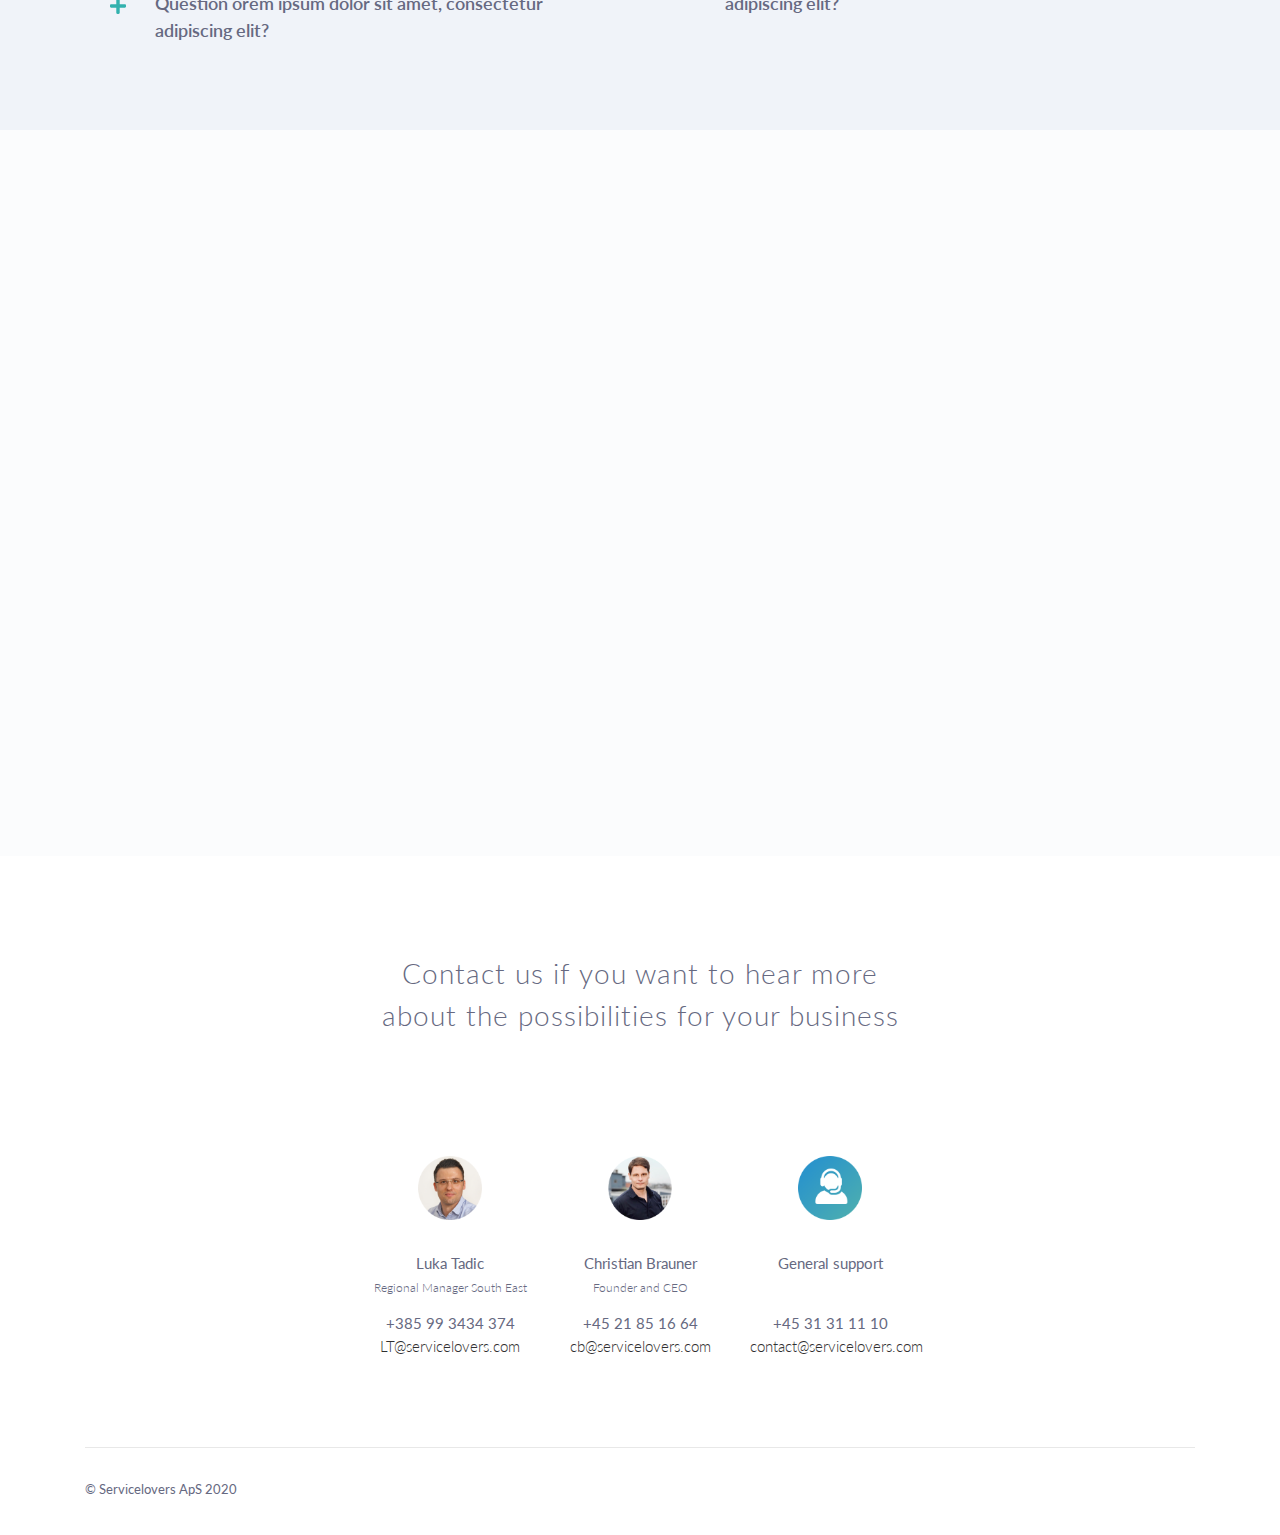
==== commit b6329574: "Minor changes" ====
--- a/index.html
+++ b/index.html
@@ -219,11 +219,36 @@
     </div>
   </section>
   
-  <section class="bgCases">
-    <div class="container">
-      <div class="row">        
-        <div class="col-12">
-          
+  <section class="bgLight">
+    <div class="container" data-aos="fade-up">
+      <div class="row justify-content-center pb-5">
+        <div class="sectionText text-center">
+          <h3>
+            What you get with Servicelovers
+          </h3>
+        </div>
+      </div>
+      <div class="row justify-content-center">
+        <div class="col-lg-4">
+          <div class="featureBox">
+            <img src="img/featureIcon-people.png" class="img-fluid w-50" alt="" />
+            <h3>Employee motivation</h3>
+            <p>Cultural improvements with focus on employee motivation and engagement</p>
+          </div>
+        </div>
+        <div class="col-lg-4">
+           <div class="featureBox">
+             <img src="img/featureIcon-graph.png" class="img-fluid w-50" alt="" />
+            <h3>More guests with good publicity</h3>
+            <p>Encourage happy customers to rate you on e.g. Tripadvisor or Trustpilot</p>
+          </div>
+        </div>
+        <div class="col-lg-4">
+          <div class="featureBox">
+            <img src="img/featureIcon-stop.png" class="img-fluid w-50" alt="" />
+            <h3>Stop dissatisfied guests</h3>
+            <p>Stop dissatisfied guests before they leave and turn dissatisfaction into satisfaction</p>
+          </div>
         </div>
       </div>
     </div>
@@ -253,9 +278,18 @@
       </div>
     </div>
   </section>
-  
-  
-  <section id="motivated" style="padding: 0;" class="bgLight">
+    
+  <section class="bgCases">
+    <div class="container">
+      <div class="row">        
+        <div class="col-12">
+          
+        </div>
+      </div>
+    </div>
+  </section>
+  
+  <section id="motivated" class="bgLight">
     <div class="container">
       <div class="row">
         <!--div class="col-12 col-md-5 col-lg-5" style="background-image:url('img/bg-valueprop.png');background-repeat:no-repeat;background-size:75%;background-position: center 15%;" data-aos="fade-right">
--- a/css/servicelovers.css
+++ b/css/servicelovers.css
@@ -325,6 +325,11 @@
     min-height: 775px;
     padding-top: 0;
     padding-bottom: 0;
+    background: url("../img/bg-hero.png");
+    background-position: center;
+    background-repeat: no-repeat;
+    background-size: cover;
+    background-attachment: fixed;
   }
   header.masthead .header-content {
     margin-bottom: 0;
@@ -345,25 +350,6 @@
   }
   
 }
-
-
-/*------ -----*/
-
-.parallax {
-  /* The image used */
-  background-image: url("../img/img-qrBackground.jpg");
-
-  /* Full height */
-  height: 35%;
-
-  /* Create the parallax scrolling effect */
-  background-attachment: fixed;
-  background-position: center;
-  background-repeat: no-repeat;
-  background-size: 100%;
-}
-
-/*------ -----*/
 
 
 header.masthead {
@@ -468,6 +454,21 @@
 }
 
 
+.featureBox {
+  text-align: center;
+}
+.featureBox h3 {
+  color: #424668;
+  font-size: 1.2em;
+  font-weight: 600;
+  margin-bottom: 20px;
+  letter-spacing: normal;
+}
+.featureBox p {
+  font-size: 1.1em;
+  font-weight: 400;
+}
+
 /*---- The little scroll animation ----*/
 
 .scroll-hint {
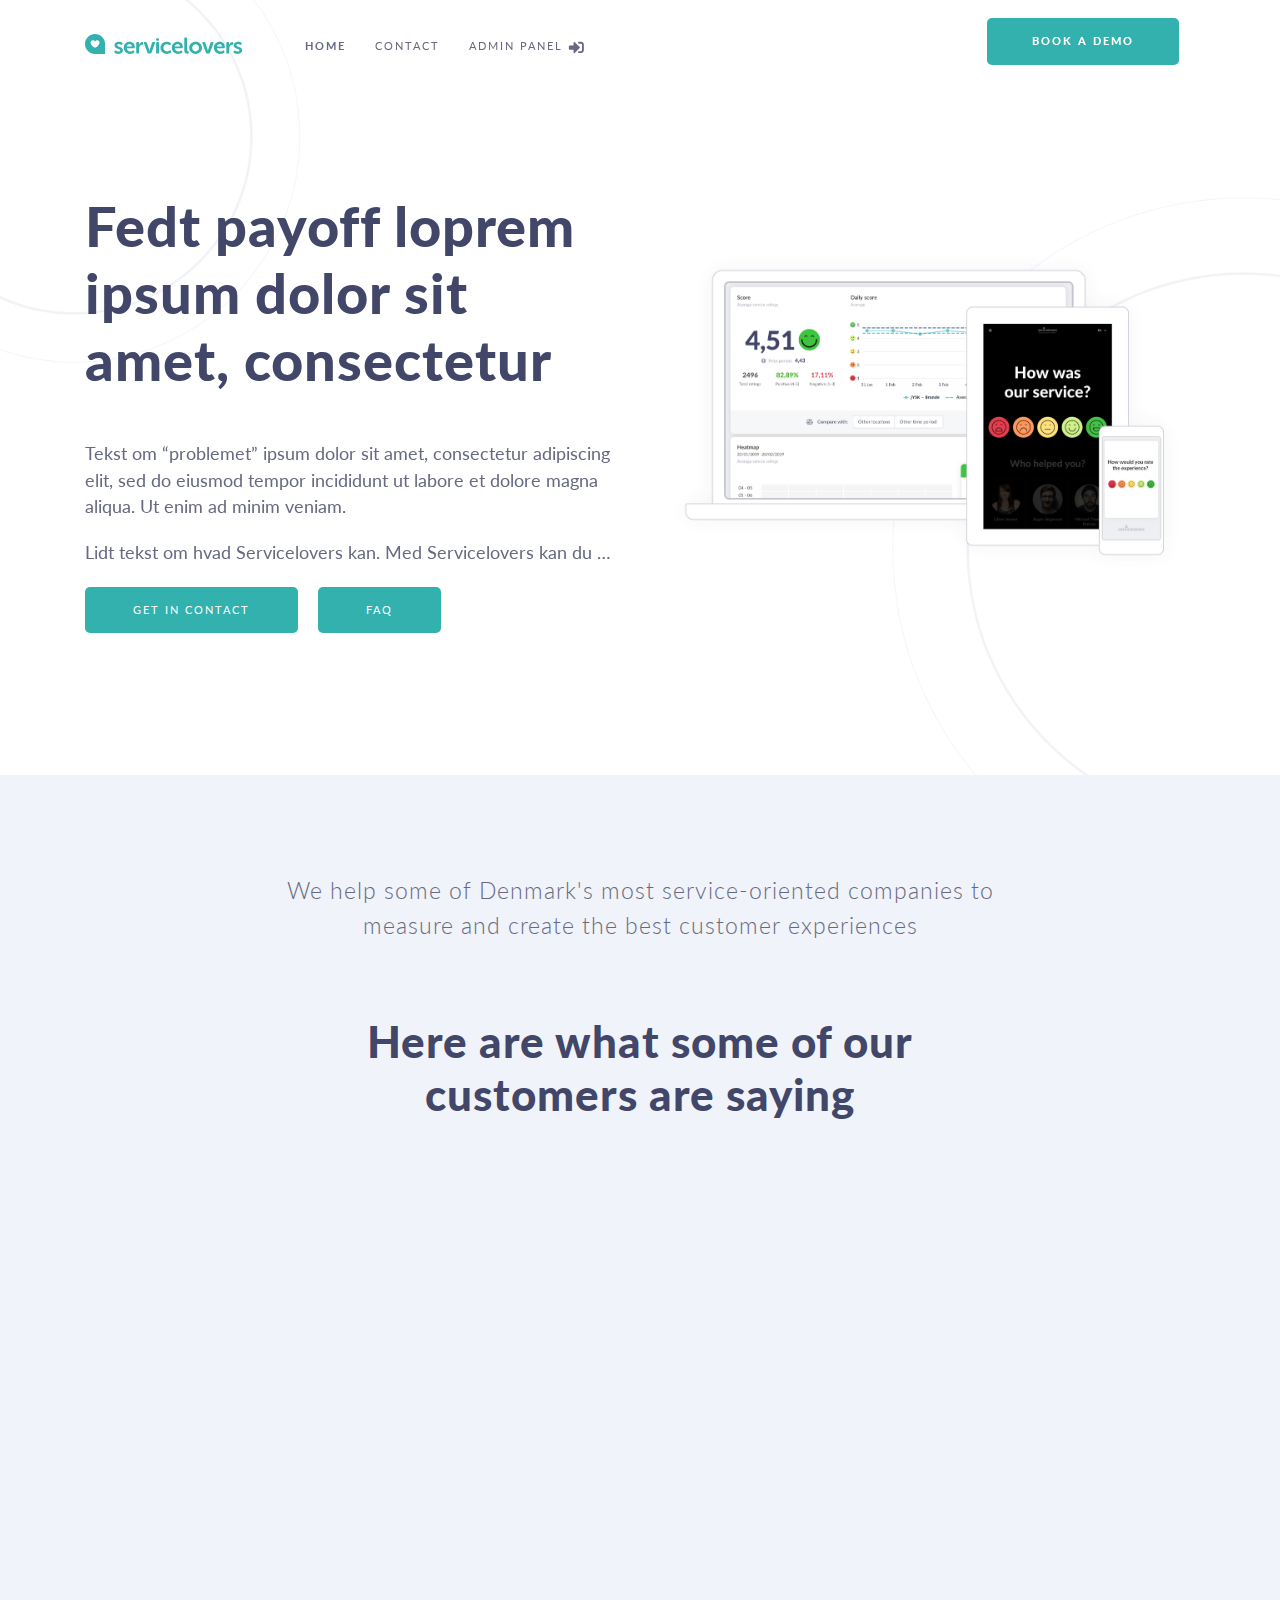
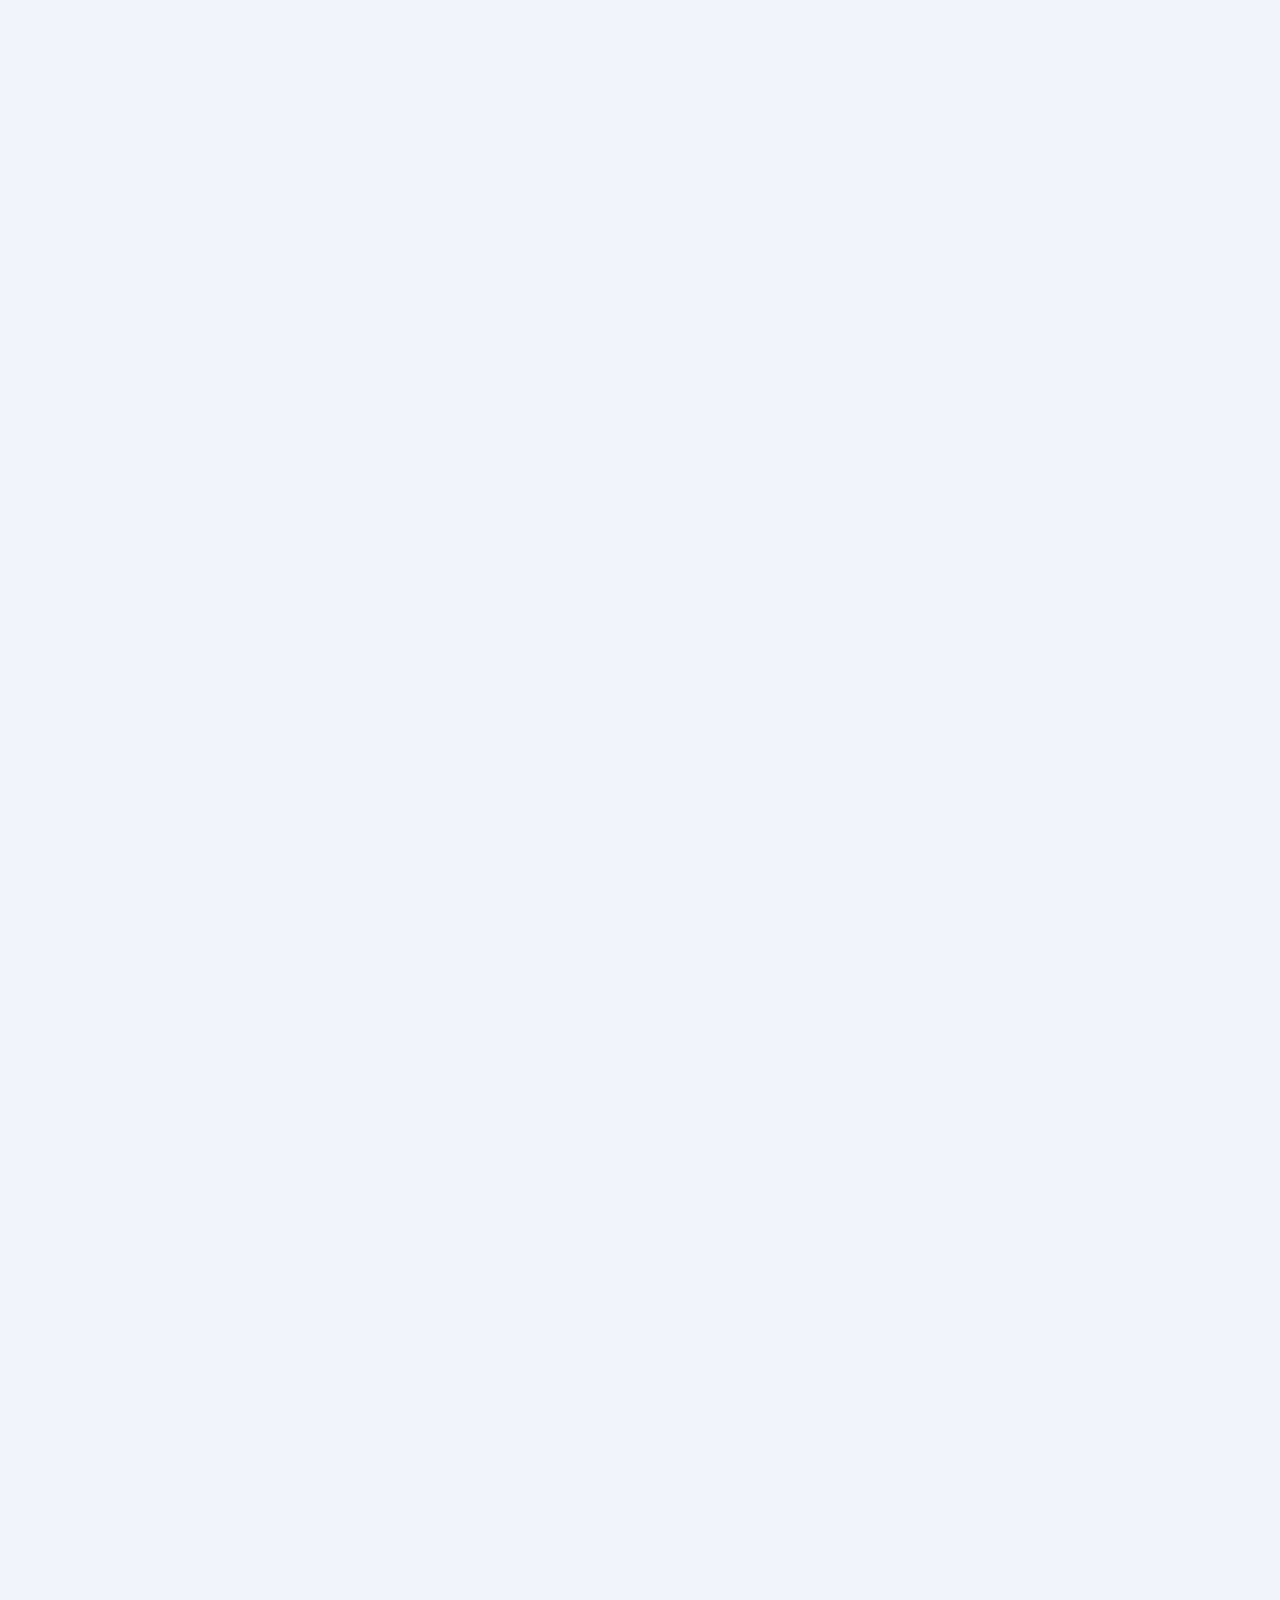
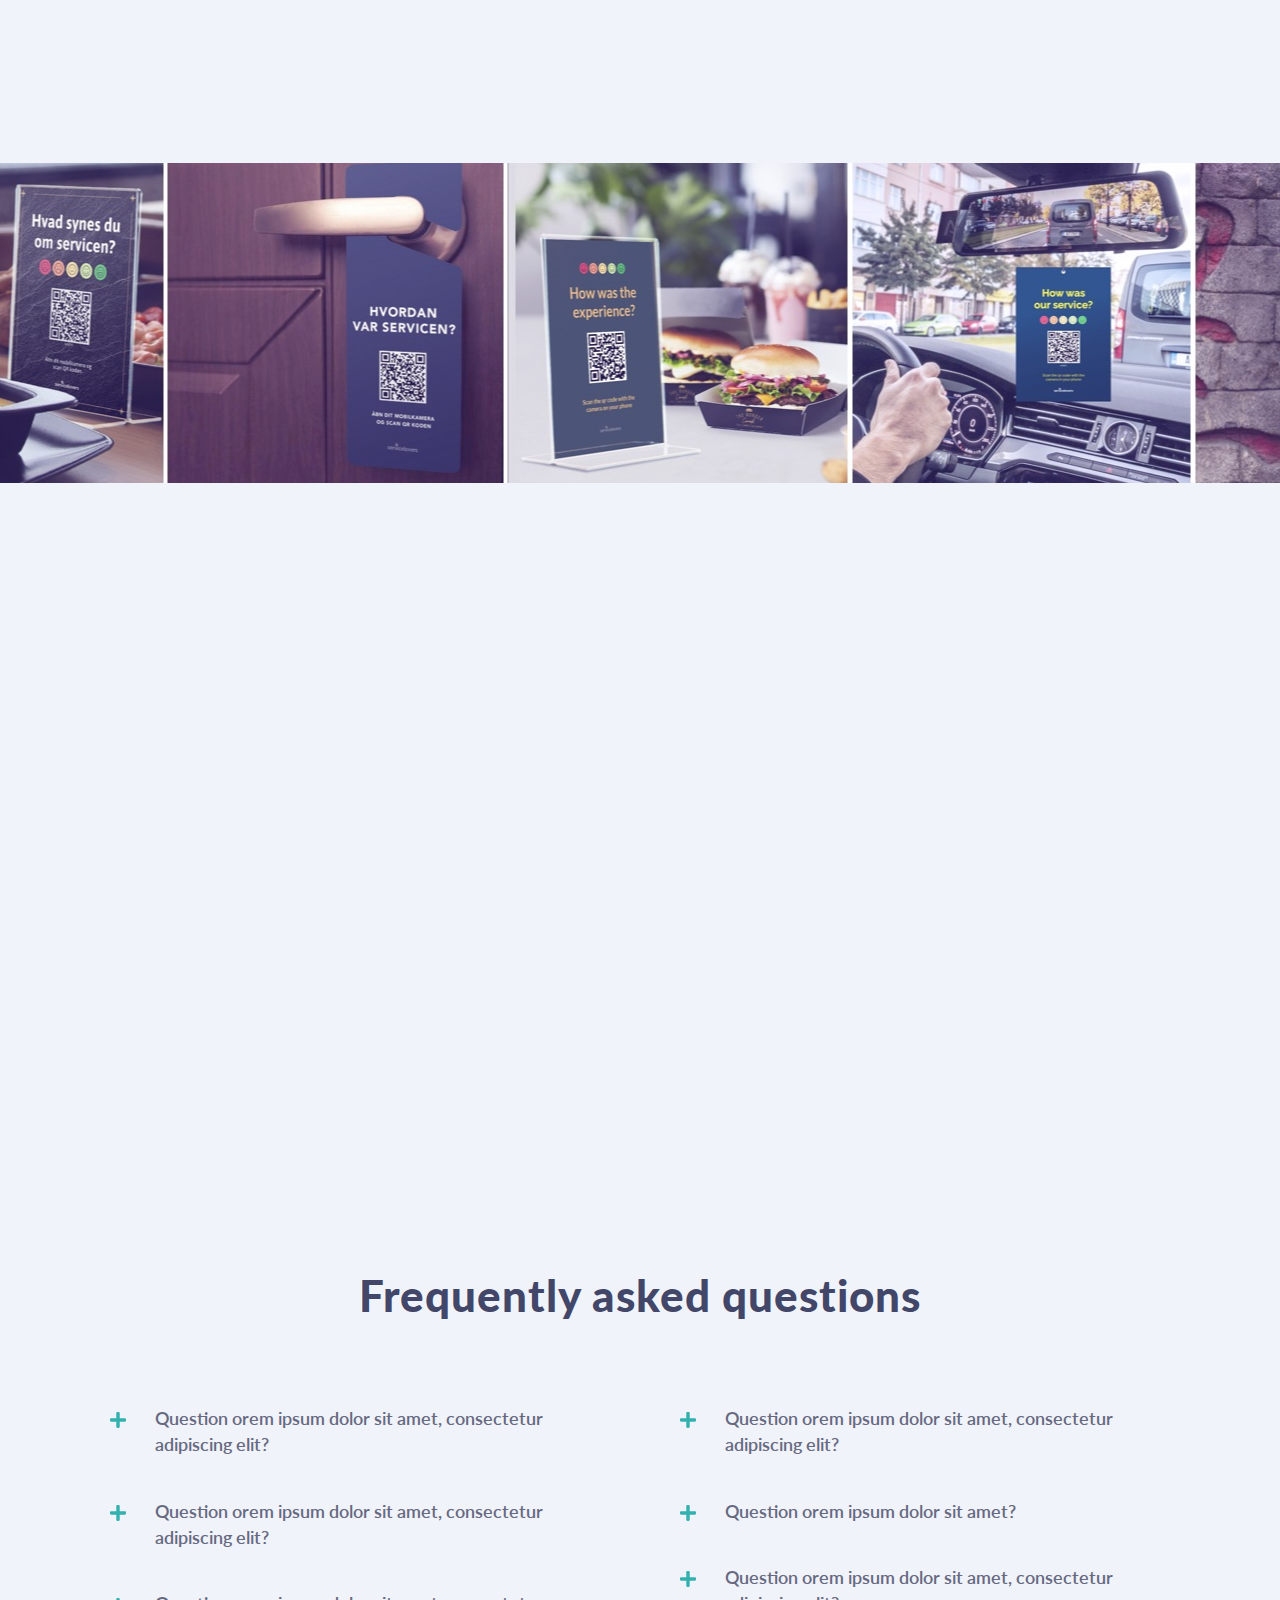
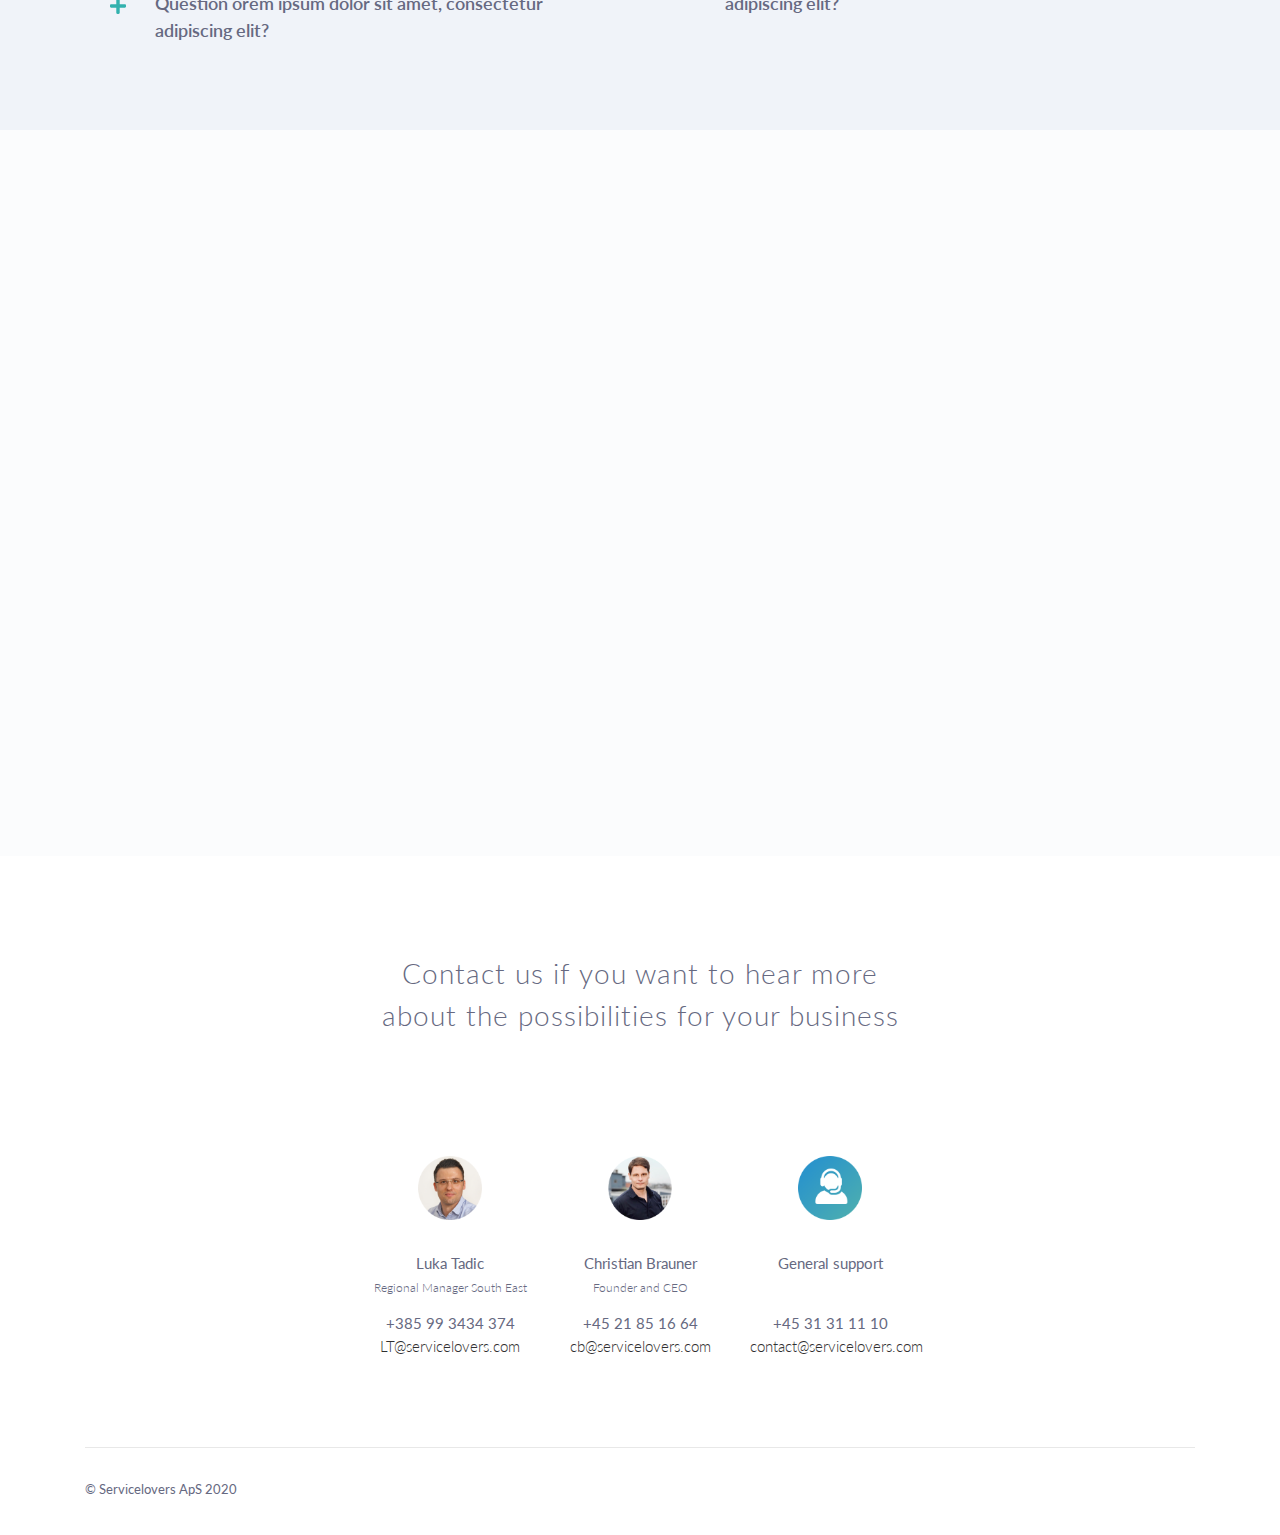
==== commit 63627f04: "Update index.html" ====
--- a/index.html
+++ b/index.html
@@ -48,7 +48,7 @@
           <li class="nav-item">
             <a class="nav-link js-scroll-trigger" href="#"><b>Home</b></a>
           </li>
-          <li class="nav-item">
+          <!--li class="nav-item">
             <a class="nav-link js-scroll-trigger" href="solution.html">Solution</a>
           </li>
           <li class="nav-item">
@@ -56,7 +56,7 @@
           </li>
           <li class="nav-item">
             <a class="nav-link js-scroll-trigger" href="#about">About</a>
-          </li>
+          </li-->
           <li class="nav-item">
             <a class="nav-link js-scroll-trigger" href="#contact">Contact</a>
           </li>
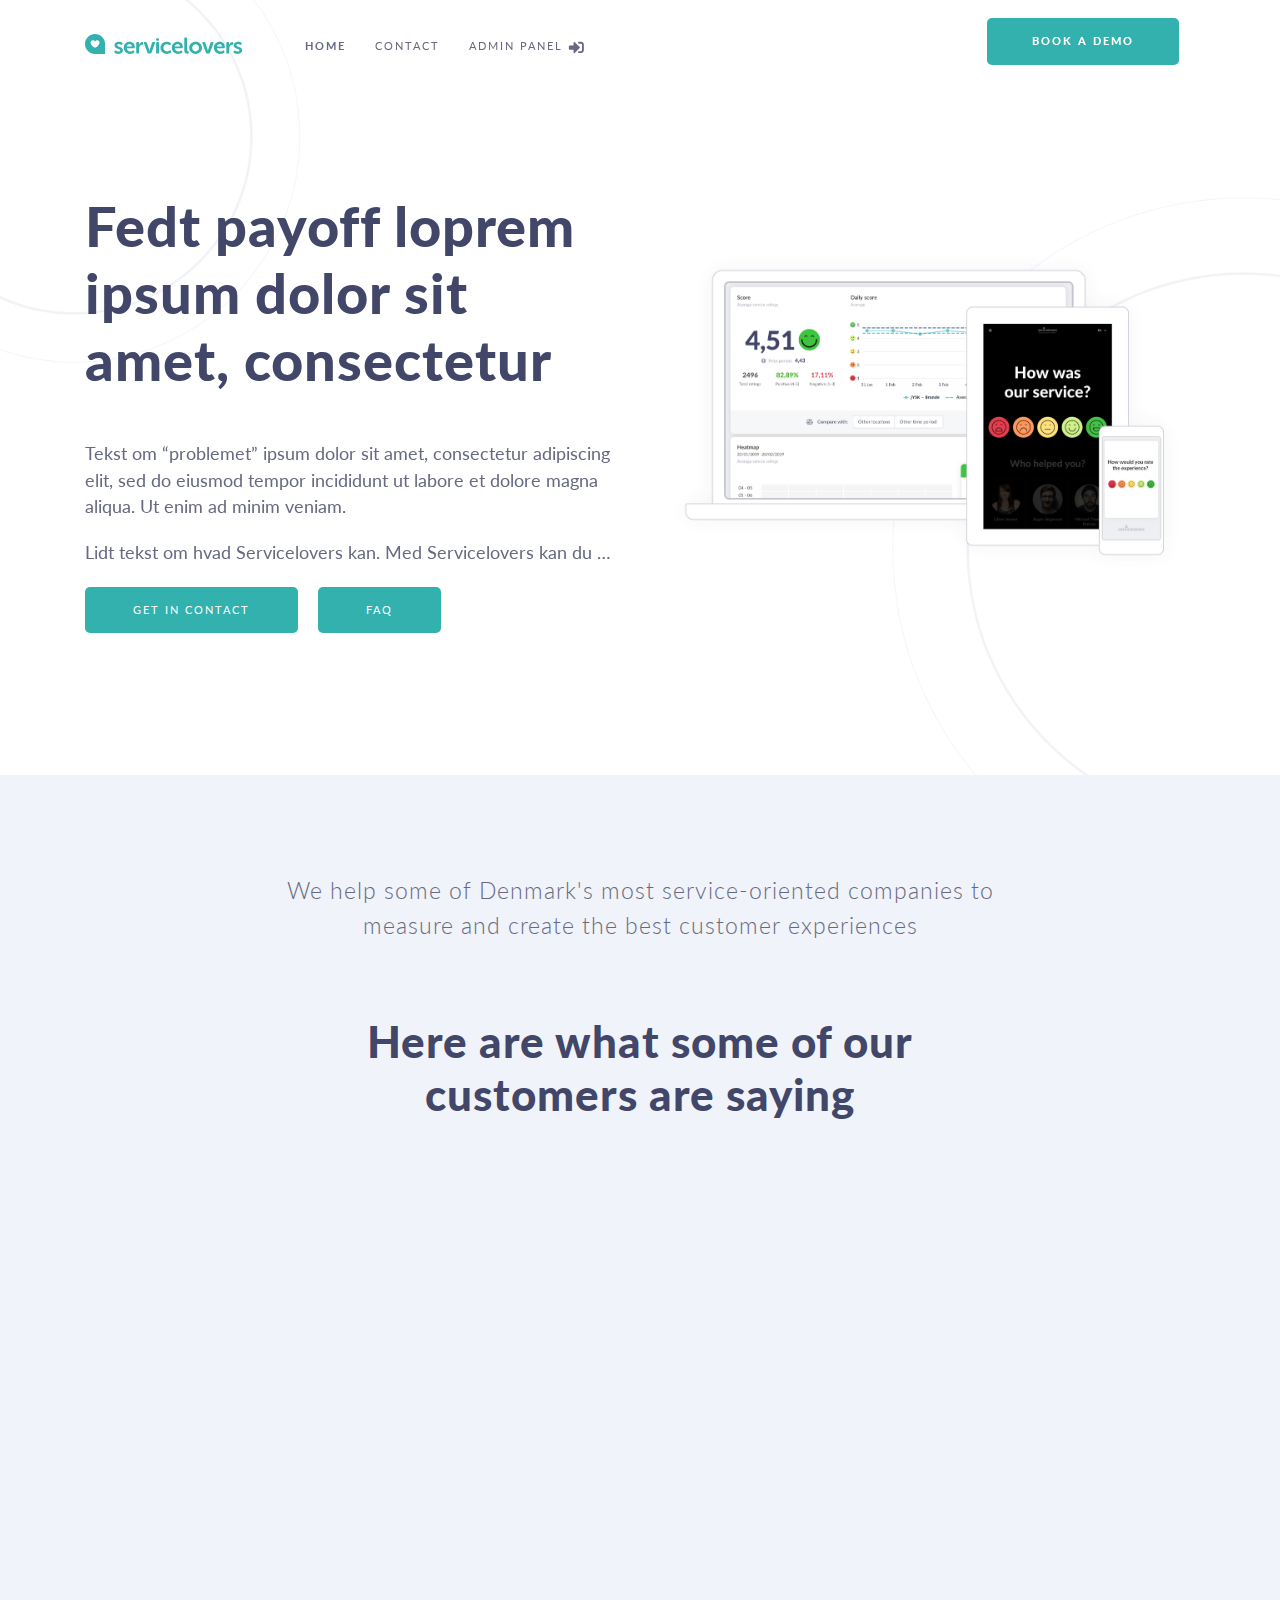
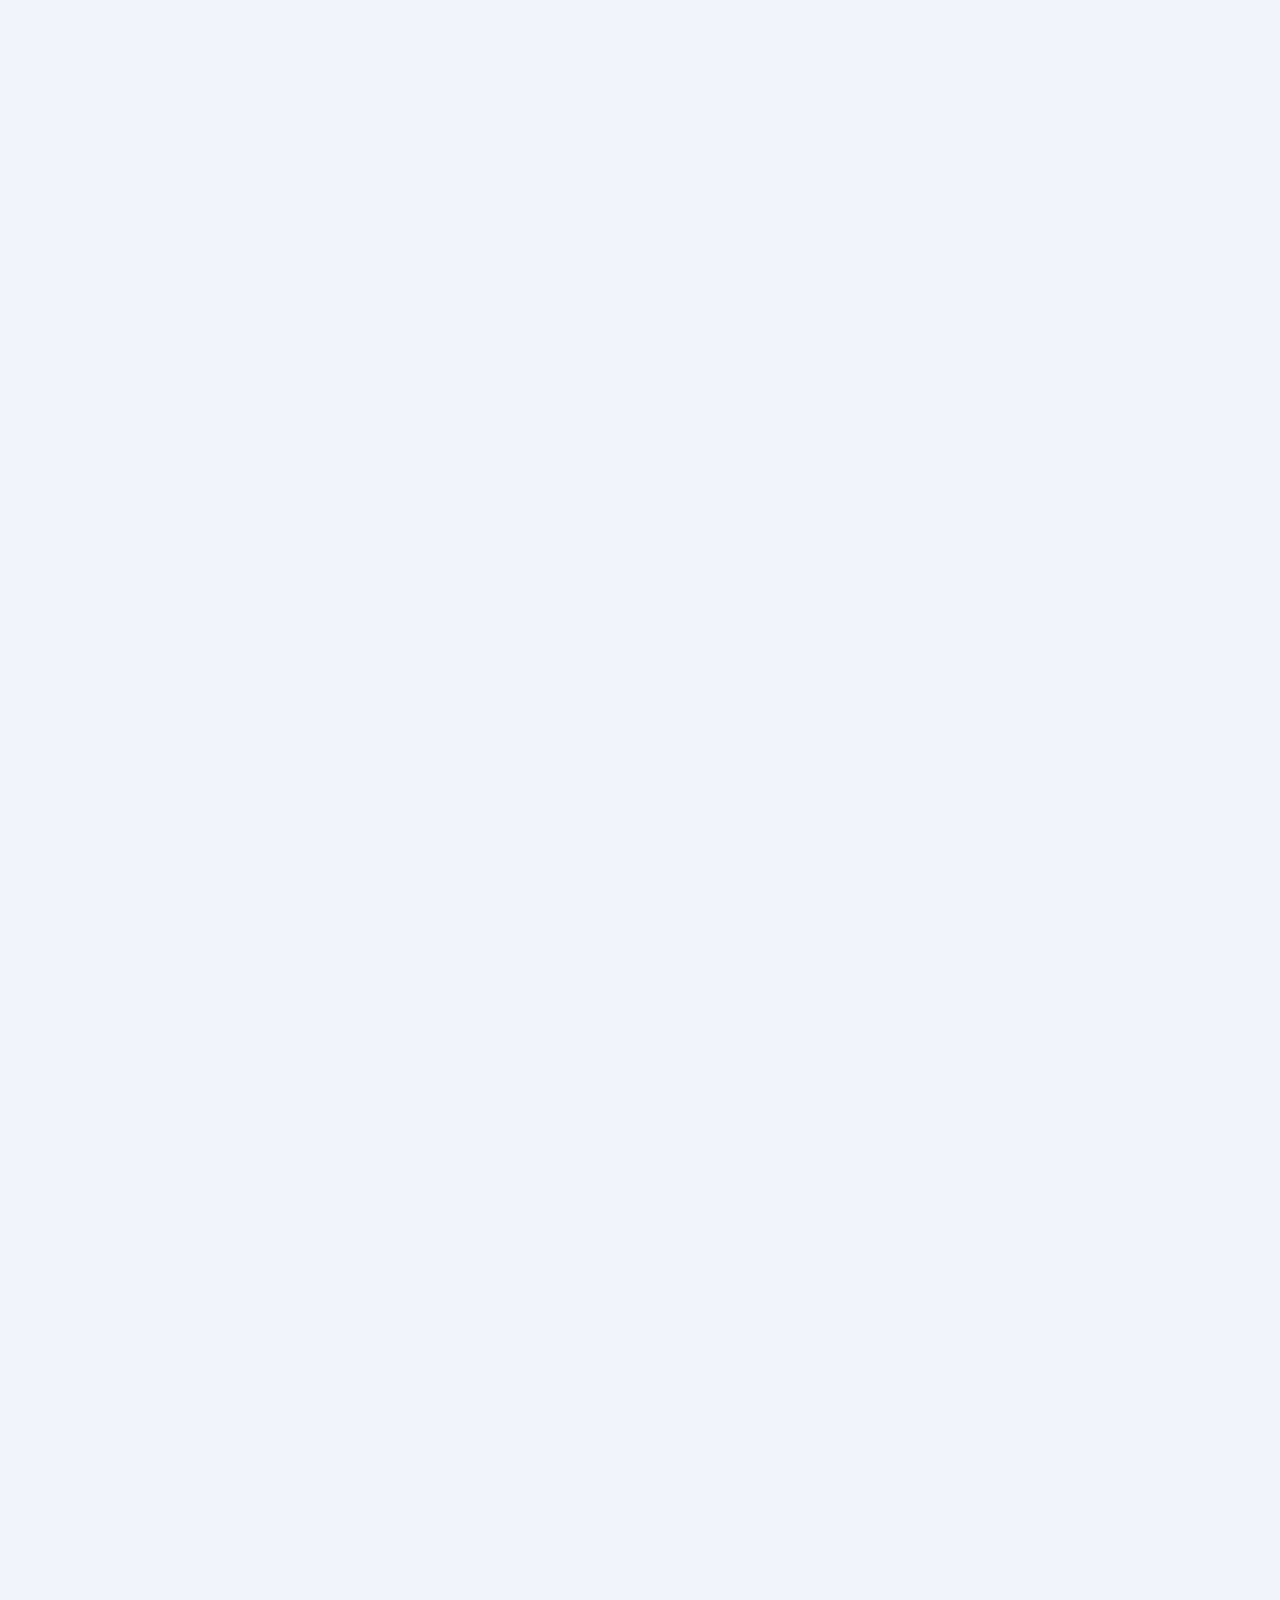
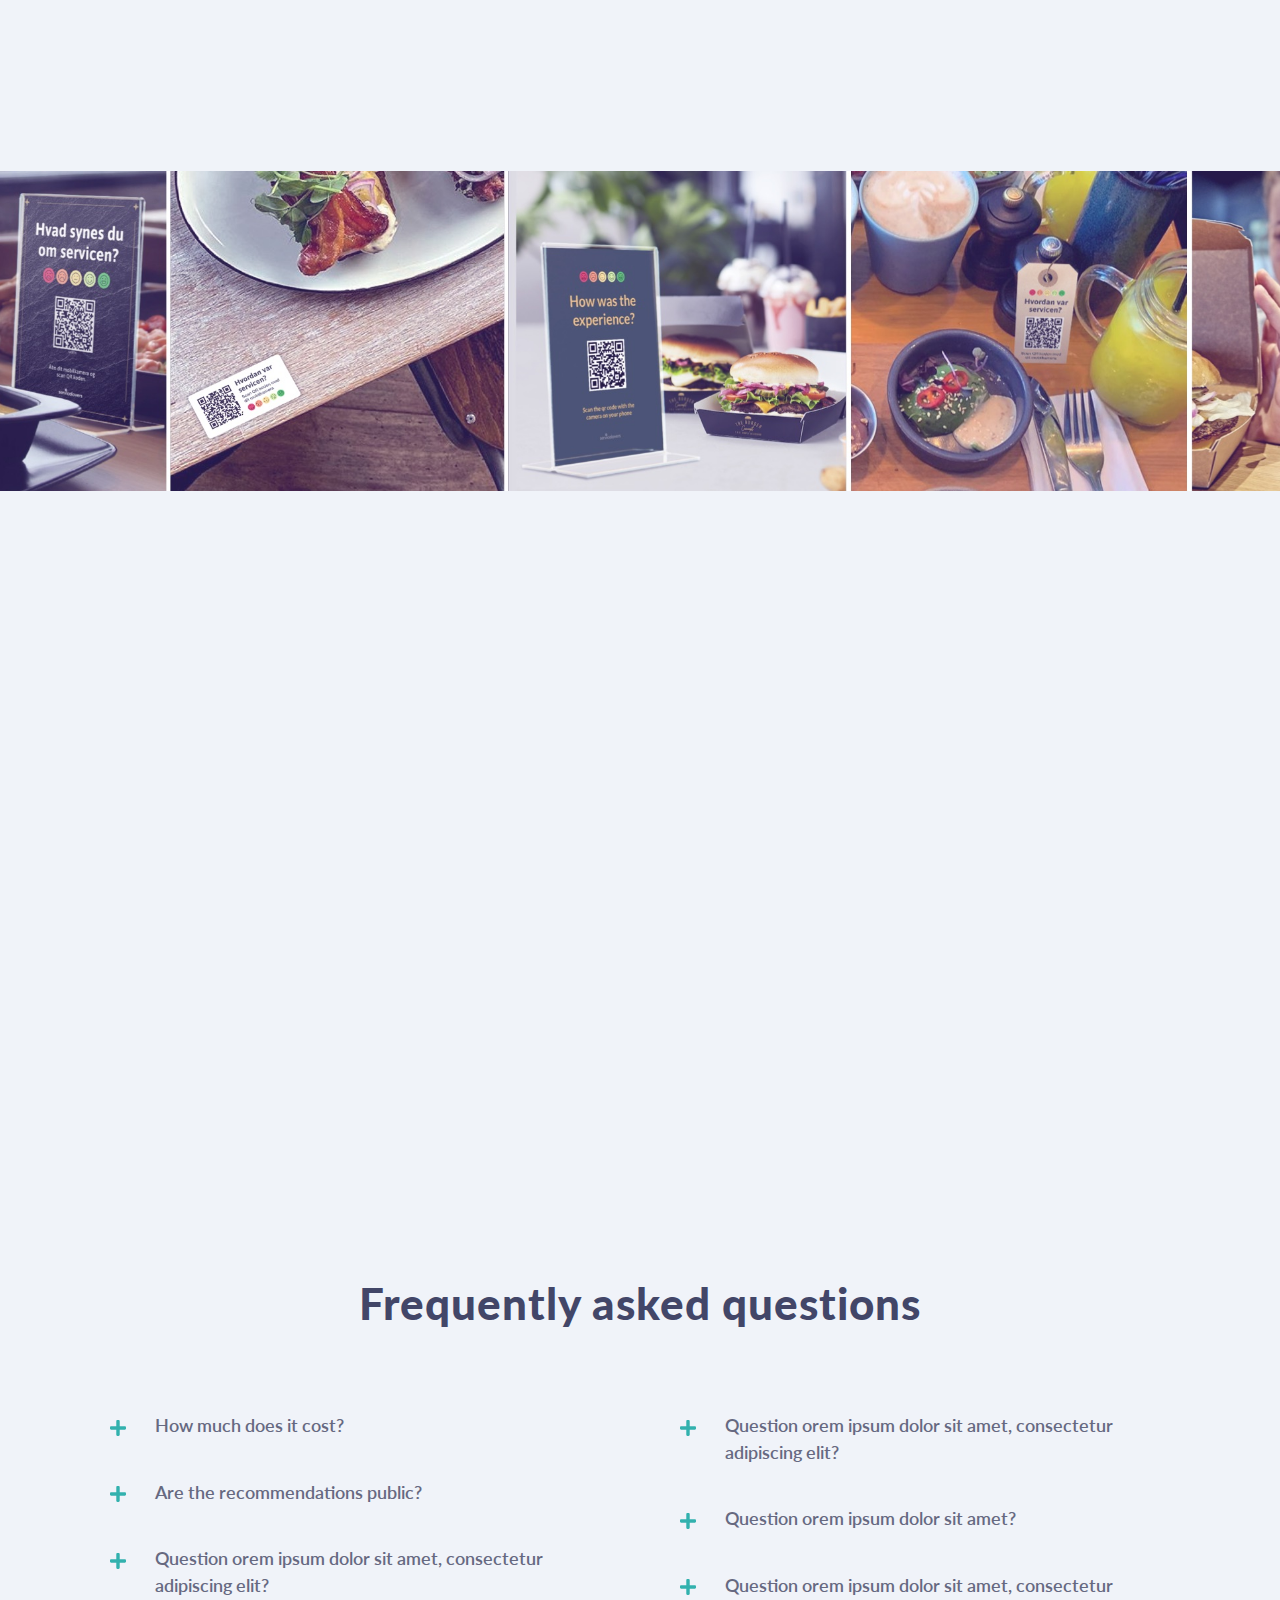
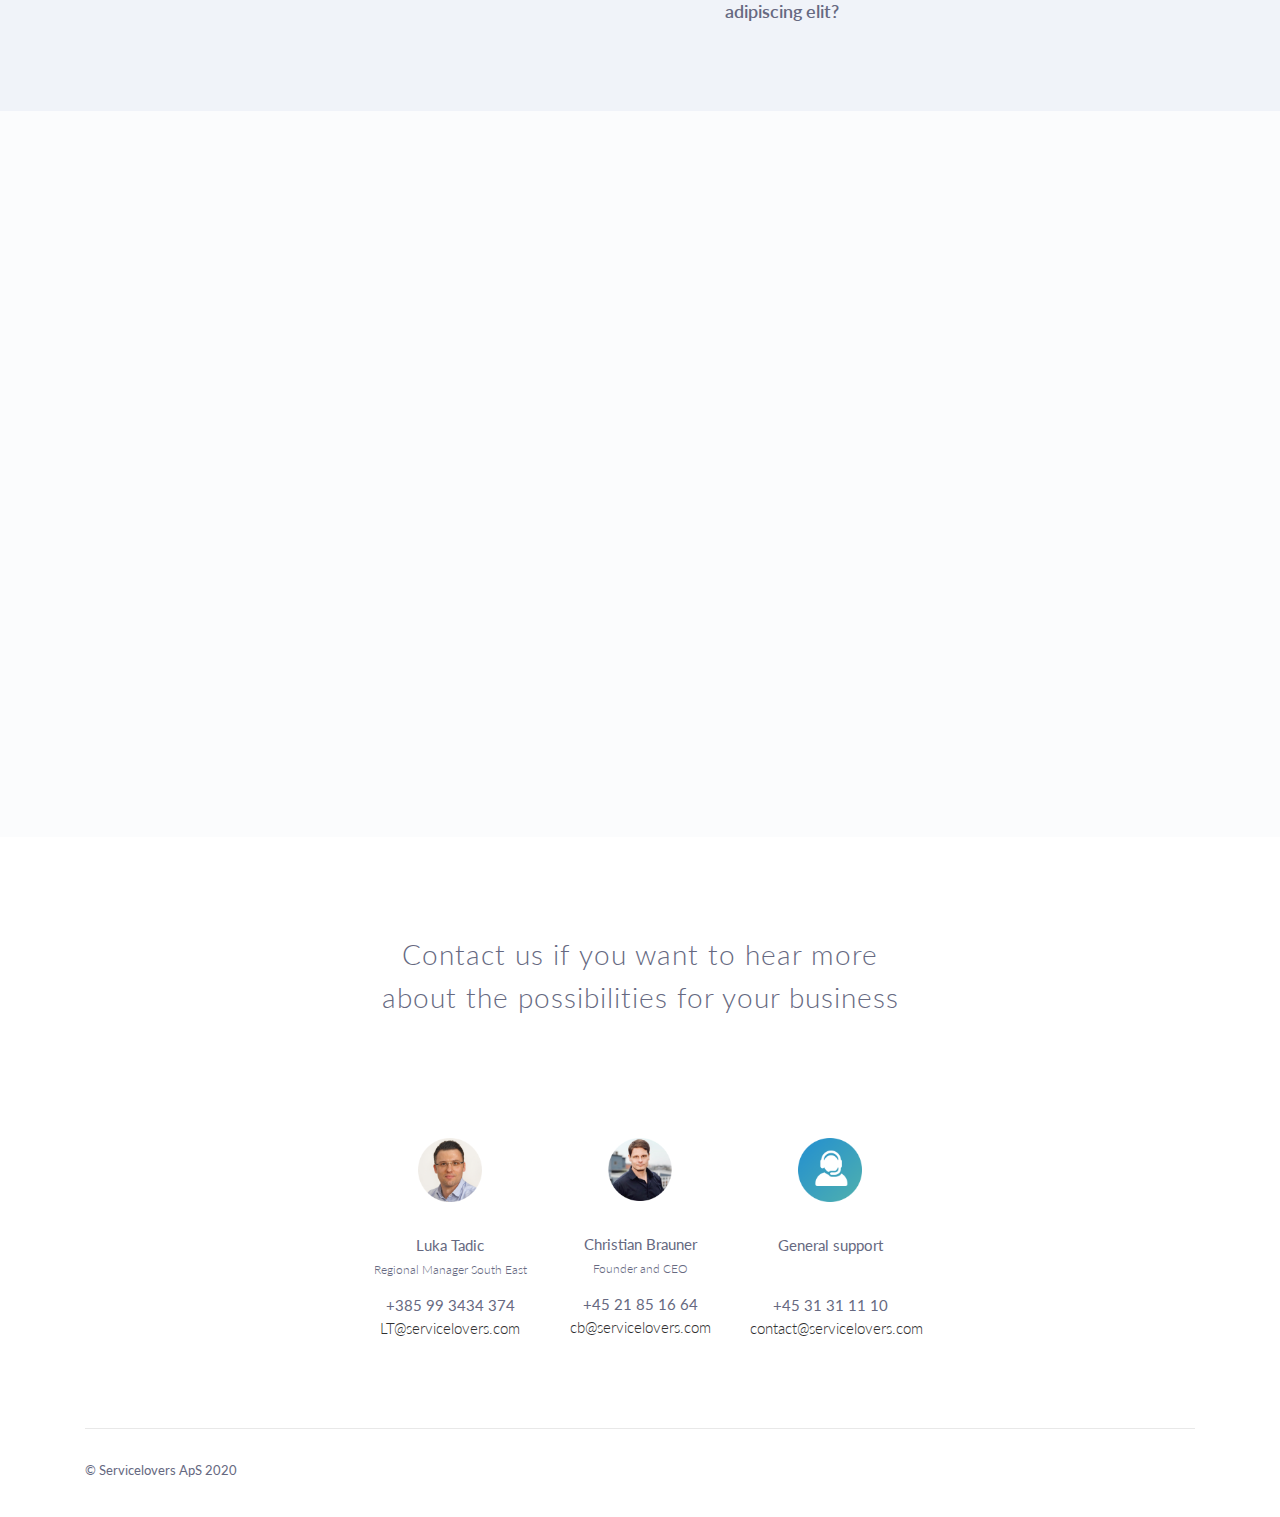
==== commit 650e2ad0: "New texts and content" ====
--- a/index.html
+++ b/index.html
@@ -335,7 +335,7 @@
                 <div class="faqIco">
                   <img src="img/ico-plus.svg" alt="expand">
                 </div>
-                Question orem ipsum dolor sit amet, consectetur adipiscing elit?  
+                How much does it cost?  
               </div>
               <p class="faqAnswer">
                 Lorem ipsum dolor sit amet, consectetur adipiscing elit, sed do eiusmod tempor incididunt ut labore et dolore magna aliqua. Ut enim ad minim veniam, quis nostrud exercitation ullamco laboris nisi ut aliquip ex ea commodo consequat. Duis aute irure dolor in reprehenderit in voluptate velit esse cillum dolore eu fugiat nulla pariatur.
@@ -346,10 +346,10 @@
                 <div class="faqIco">
                   <img src="img/ico-plus.svg" alt="expand">
                 </div>
-                Question orem ipsum dolor sit amet, consectetur adipiscing elit?  
+                Are the recommendations public?  
               </div>
               <p class="faqAnswer">
-                Lorem ipsum dolor sit amet, consectetur adipiscing elit, sed do eiusmod tempor incididunt ut labore et dolore magna aliqua. Ut enim ad minim veniam, quis nostrud exercitation ullamco laboris nisi ut aliquip ex ea commodo consequat. Duis aute irure dolor in reprehenderit in voluptate velit esse cillum dolore eu fugiat nulla pariatur.
+                No. Servicelovers is a management system. All recommendations and feedback from the customers can only be viewed by logging in to the admin panel.
               </p>
             </div>
             <div>
--- a/css/servicelovers.css
+++ b/css/servicelovers.css
@@ -92,7 +92,7 @@
 
 .video-btn {
   border-radius: 8px;
-  border: 20px solid white; 
+  border: 10px solid white; 
   box-shadow: 0 0 20px rgba(32, 34, 86, 0.1);
 }
 .grow-shadow {
@@ -228,14 +228,23 @@
   border-radius: 6px;
 }
 
-.testimonialBox h4 {
+.testimonialBox .flex-container {
+  display: flex;
+}
+
+.testimonialBox .flex-container > div {
+  padding: 8px;
+  font-size: 0.8em;
+  letter-spacing: normal;
+}
+.testimonialBox .flex-container > div h4 {
+  font-size: 1.25em;
   color: #32B1AE;
-  font-size: 1em;
   font-weight: 600;
 }
 
-.testimonialBox div {
-  font-size: 0.8em;
+.testimonialBox img {
+  width: 50px;
 }
 
 .testimonialBox p {
@@ -244,11 +253,11 @@
 }
 
 .bgCases {
-  background: url(../img/bg-cases.jpg);
+  background: url(../img/bg-casesRestaurants.jpg);
   height: 320px;
   background-position: center;
   background-repeat: no-repeat;
-  background-size: auto;
+  background-size: cover;
   background-color: #F0F3F9;
 }
 
@@ -459,13 +468,13 @@
 }
 .featureBox h3 {
   color: #424668;
-  font-size: 1.2em;
+  font-size: 1.1em;
   font-weight: 600;
   margin-bottom: 20px;
   letter-spacing: normal;
 }
 .featureBox p {
-  font-size: 1.1em;
+  font-size: 1em;
   font-weight: 400;
 }
 
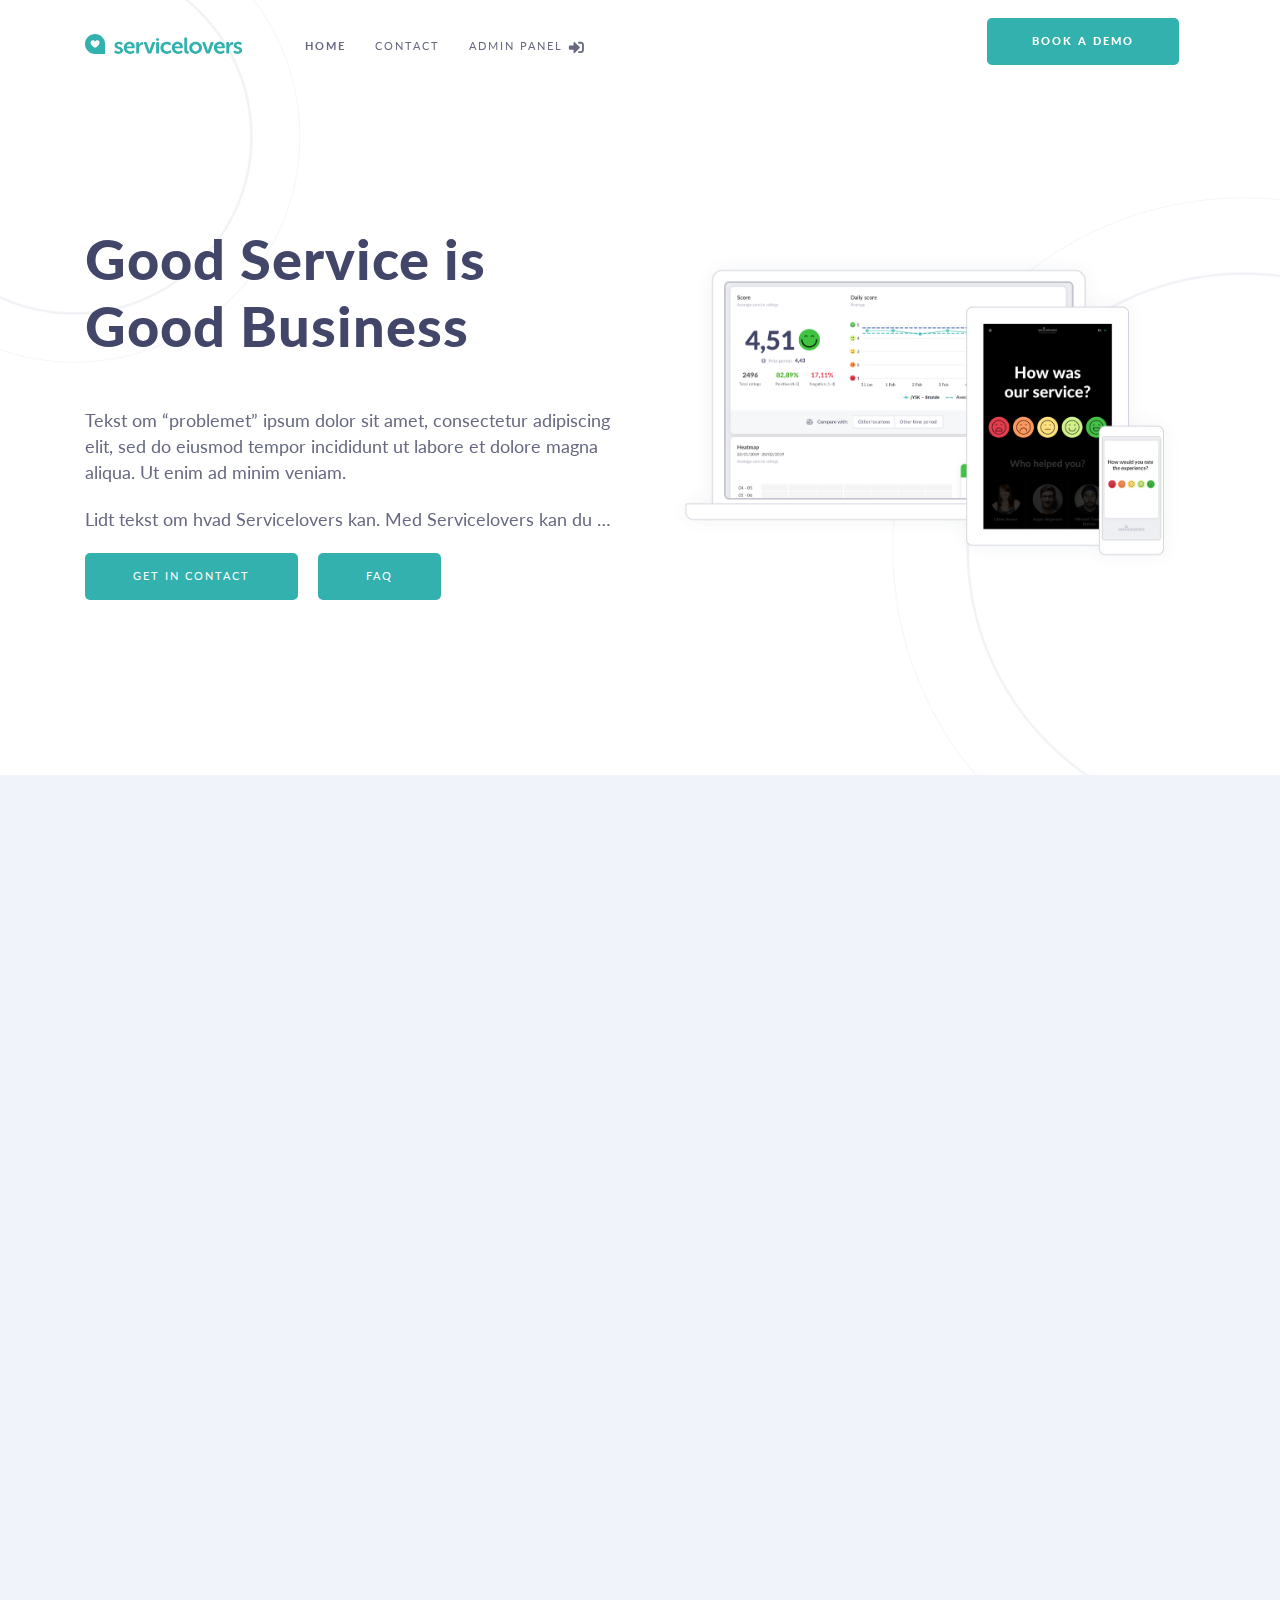
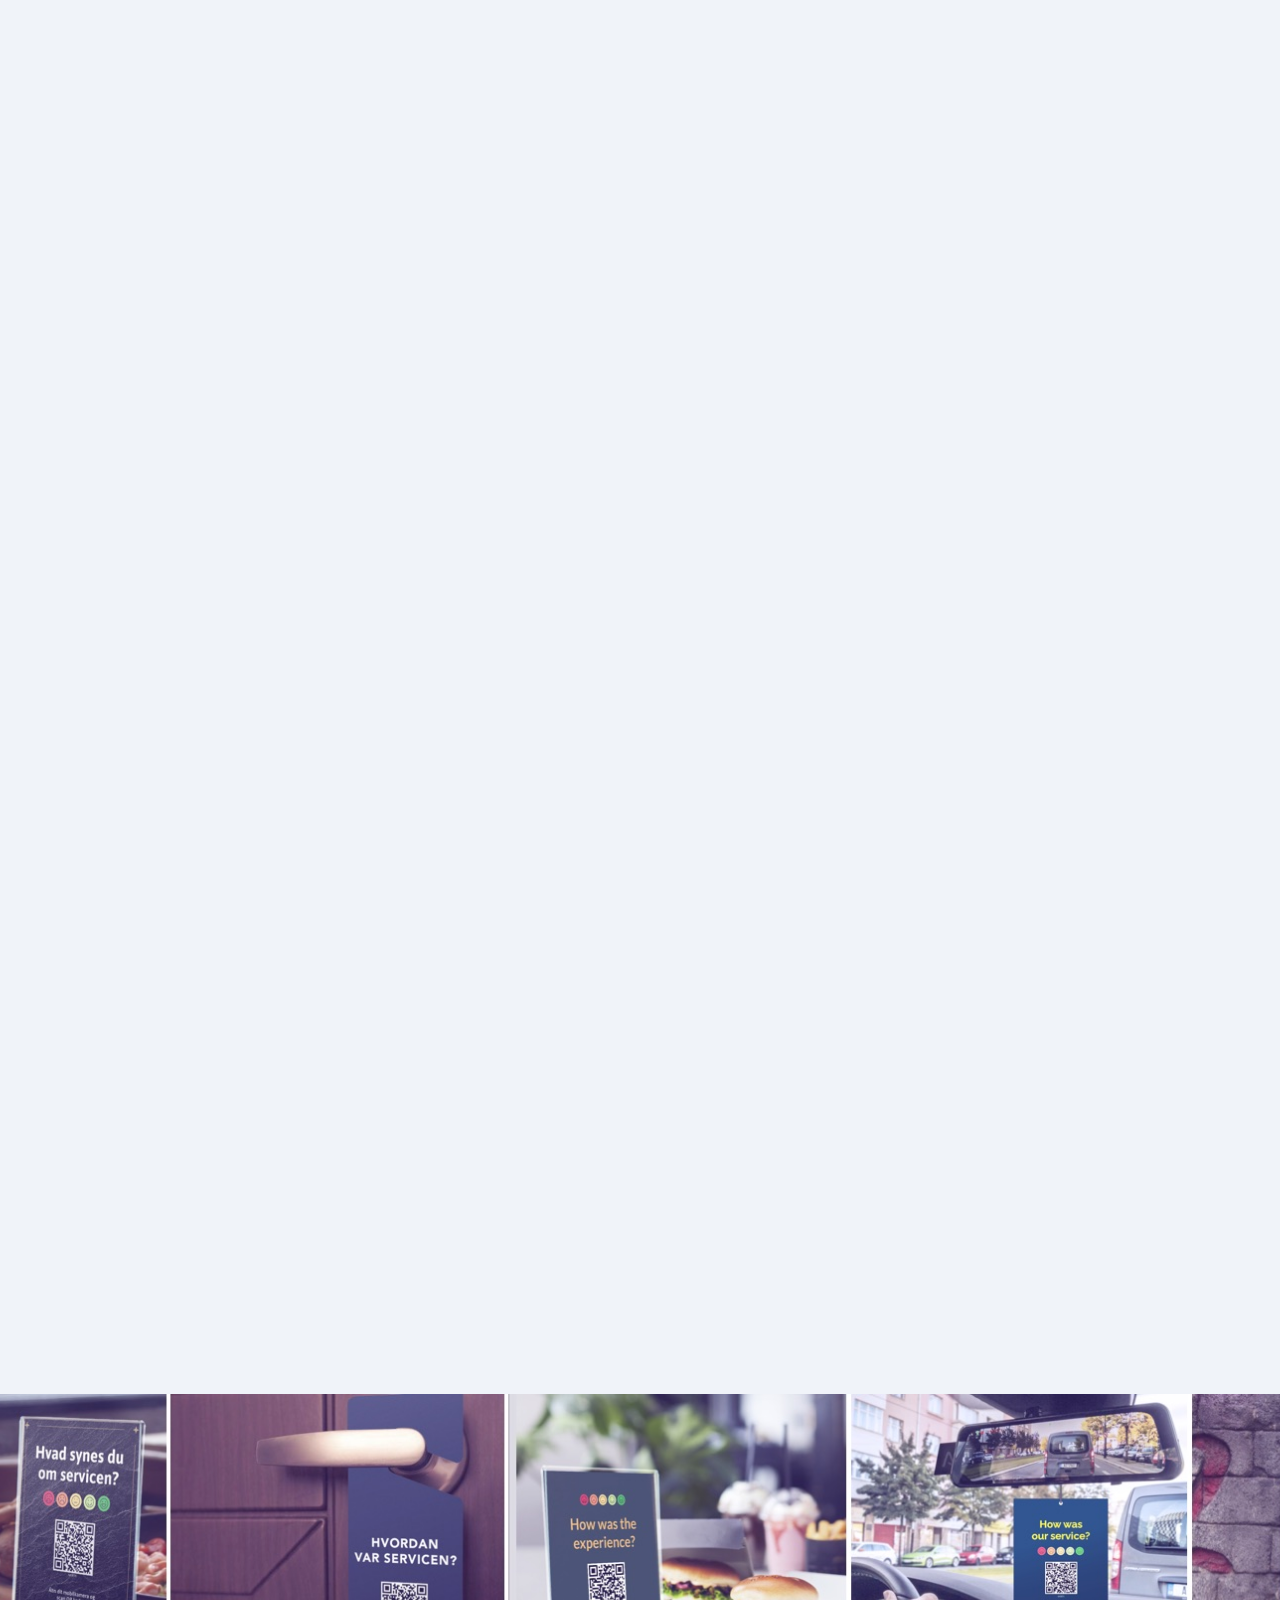
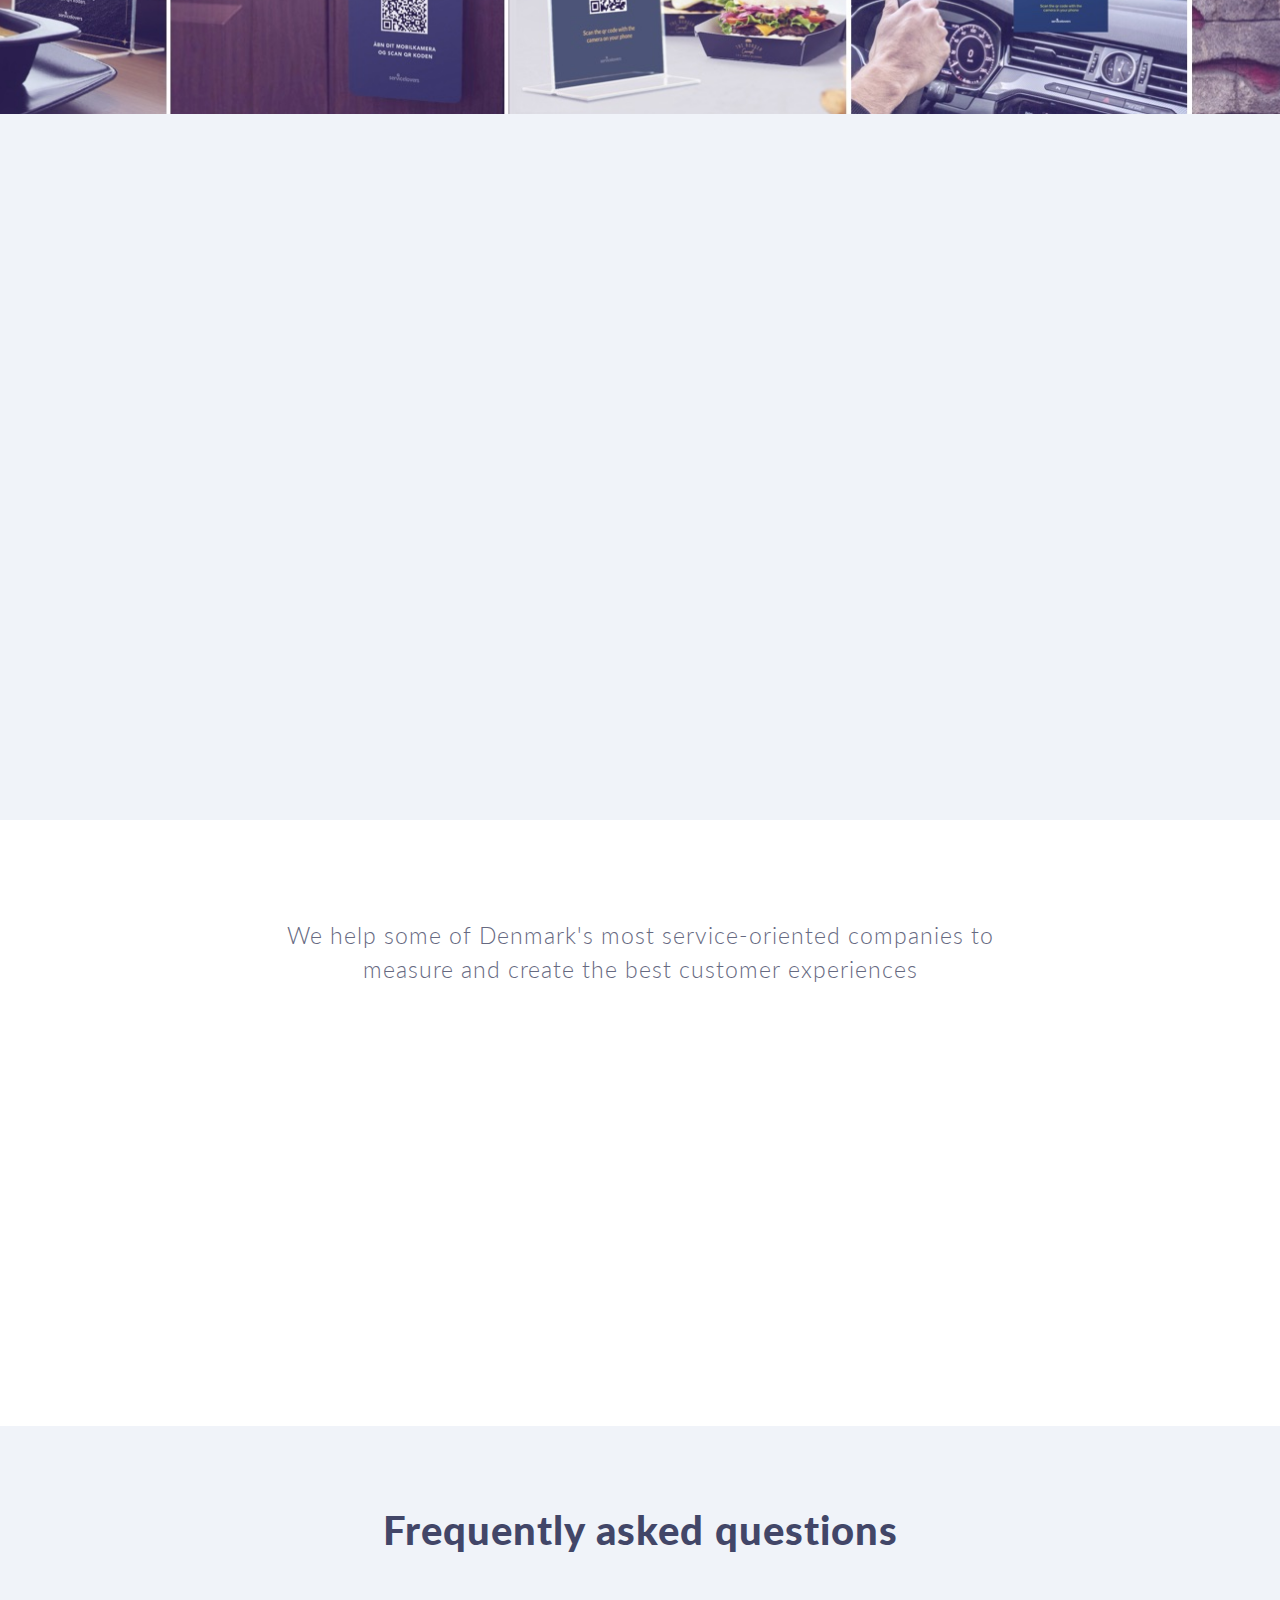
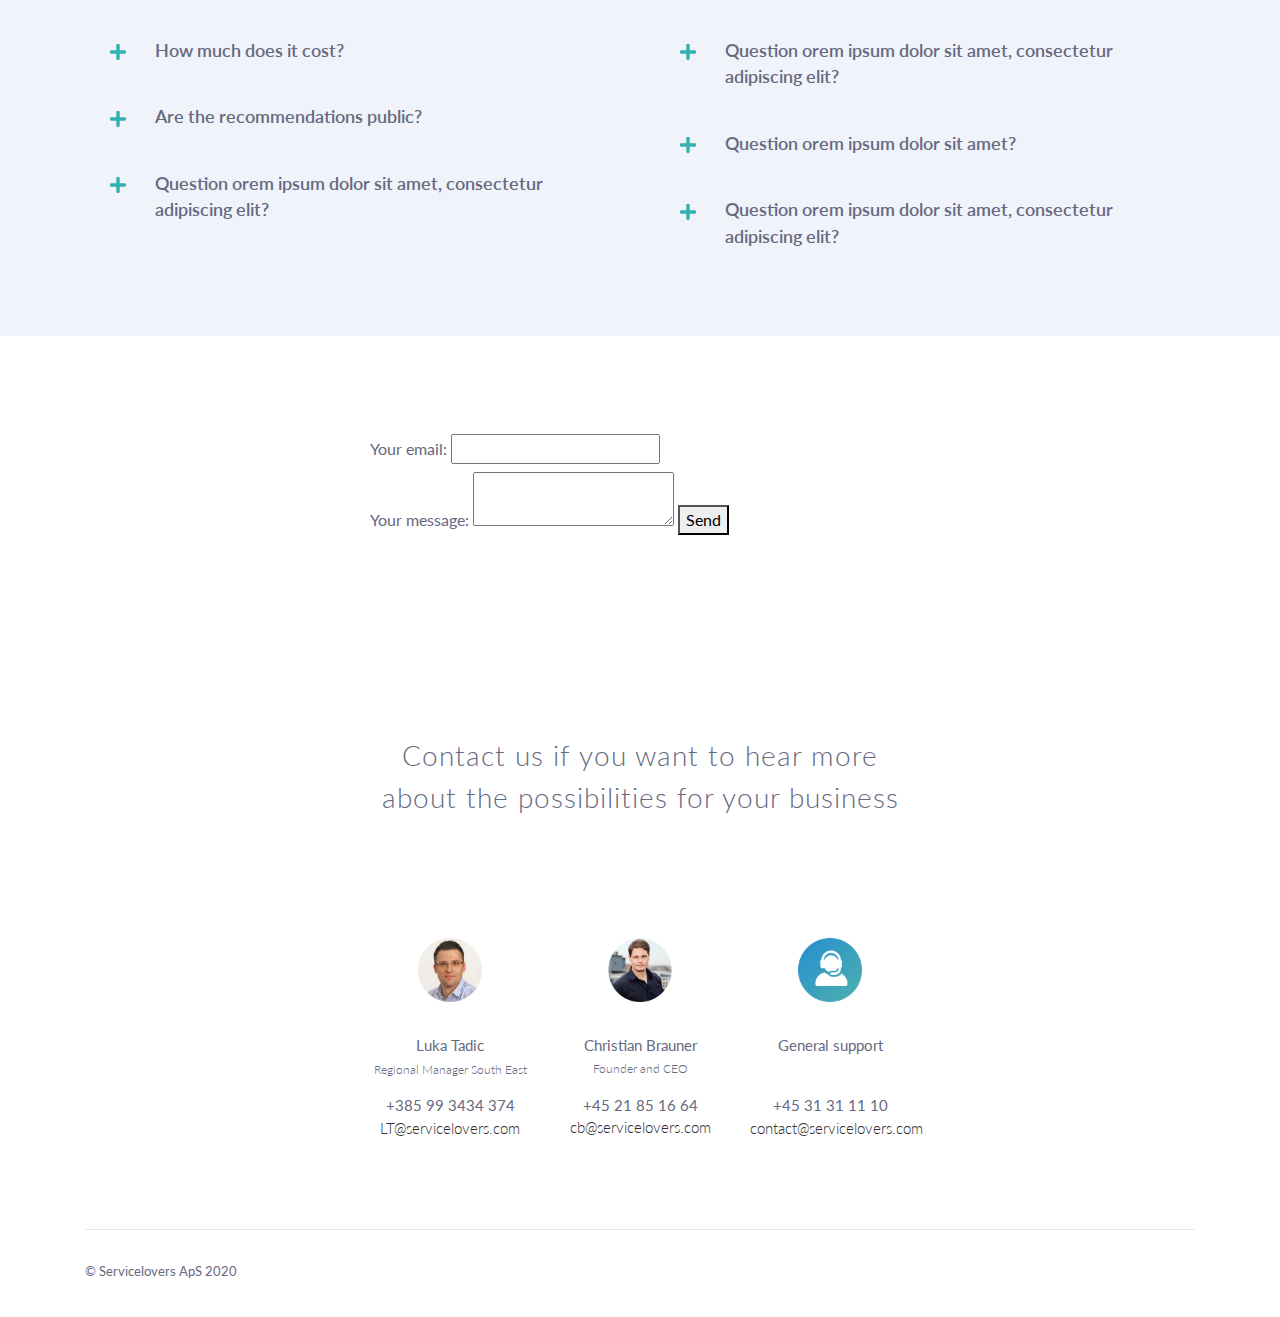
==== commit 12389feb: "carousel for quotes" ====
--- a/index.html
+++ b/index.html
@@ -32,6 +32,11 @@
 </head>
 
 <body>
+  
+  <!-- Calendly link widget begin -->
+  <link href="https://assets.calendly.com/assets/external/widget.css" rel="stylesheet">
+  <script src="https://assets.calendly.com/assets/external/widget.js" type="text/javascript"></script>
+  <!-- Calendly link widget end -->
 
   <!-- Navigation -->
   <nav class="navbar navbar-expand-lg navbar-light fixed-top" id="mainNav">
@@ -65,7 +70,7 @@
           </li>
         </ul>
         <div class="my-2 my-lg-0">
-           <a class="btn btn-primary btn-xl mx-0 mx-lg-3 js-scroll-trigger" href="#bookAdemo" ><b>Book a demo</b></a>
+           <a class="btn btn-primary btn-xl mx-0 mx-lg-3 js-scroll-trigger" href="" onclick="Calendly.initPopupWidget({url: 'https://calendly.com/sltestcal/15min?primary_color=32b1ae'});return false;"><b>Book a demo</b></a>
         </div>
       </div>
     </div>
@@ -77,7 +82,7 @@
         
         <div class="col-12 col-lg-6 order-2 order-lg-1 my-auto">
           <div class="header-content mx-auto text-center text-md-left" data-aos="fade-up">
-            <h1 class="mb-5">Fedt payoff loprem ipsum dolor sit amet, consectetur</h1>
+            <h1 class="mb-5">Good Service is Good Business</h1>
             <p>
               Tekst om “problemet” ipsum dolor sit amet, consectetur adipiscing elit, sed do eiusmod tempor incididunt ut labore et dolore magna aliqua. Ut enim ad minim veniam.
             </p>
@@ -96,98 +101,117 @@
       </div>
     </div>
   </header>
- 
-  <!--div class="container" id="clients" data-aos="fade-in">
-    <div class="row">
-      <div class="col-4 col-sm-4">
-        <img src="img/logo_babysam.svg" class="img-fluid clientLogo" alt="Babysam" >
-      </div>
-      <div class="col-4 col-sm-4">
-        <img src="img/logo_jack_and_jones.svg" class="img-fluid clientLogo" alt="Jack and Jones" >
-      </div>
-      <div class="col-4 col-sm-4">
-        <img src="img/logo_bestseller.svg" class="img-fluid clientLogo" alt="Bestseller" >
-      </div>
-    </div>
-    <div class="row">
-      <div class="col-4 col-sm-4">
-        <img src="img/logo_danskoutlet.svg" class="img-fluid clientLogo" alt="Dansk Outlet" >
-      </div>
-      <div class="col-4 col-sm-4">
-        <img src="img/logo_bluecity.png" class="img-fluid clientLogo" alt="Bluecity" >
-      </div>
-      <div class="col-4 col-sm-4">
-        <img src="img/logo_grillenburgerbar.png" class="img-fluid clientLogo" alt="Grillen Burgerbar" >
-      </div>
-    </div>
-    <div class="row">
-      <div class="col-4 col-sm-4">
-        <img src="img/logo_marathonsport.png" class="img-fluid clientLogo" alt="Marathonsport" >
-      </div>
-      <div class="col-4 col-sm-4">
-        <img src="img/logo_daellsbolighus.png" class="img-fluid clientLogo" alt="Daellsbolighus" >
-      </div>
-      <div class="col-4 col-sm-4">
-        <img src="img/logo_skousen.png" class="img-fluid clientLogo" alt="Skousen" >
-      </div>
-    </div>
-  </div-->
-  
-  <section class="px-0 px-md-5 pb-0 pb-md-0 bgLight">
-    <div class="container">
+  
+  <div id="carouselExampleIndicators" class="carousel slide d-block d-sm-none" data-ride="carousel">
+    <ol class="carousel-indicators">
+      <li data-target="#carouselExampleIndicators" data-slide-to="0" class="active" style="background-color:#666981"></li>
+      <li data-target="#carouselExampleIndicators" data-slide-to="1" style="background-color:#666981"></li>
+      <li data-target="#carouselExampleIndicators" data-slide-to="2" style="background-color:#666981"></li>
+    </ol>
+    <div class="carousel-inner bgLight">
+      <div class="carousel-item active p-4">
+        <div class="testimonialBox dropShadow">
+          <p>
+            “I think it is pretty wild how much we have improved after we started using Servicelovers”
+          </p>
+          <div class="flex-container">
+            <div><img src="img/quote_stevenOlsen.png" alt="Steven Olsen" /></div>
+            <div>
+              <h4>Steven Olsen</h4>
+              <div>Butikschef / Kvik Køkkener</div>
+            </div>
+          </div>   
+        </div>
+      </div>
+      <div class="carousel-item p-4">
+        <div class="testimonialBox dropShadow">
+          <p>
+            “If we don’t deliver the customers will leave.”
+          </p>
+          <div class="flex-container">
+            <div><img src="img/quote_kimJuul.png" alt="Kim Juul" /></div>
+            <div>
+              <h4>Kim Juul</h4>
+              <div>Partner &amp; District Chief East at Grillen Burgerbar</div>
+            </div>
+          </div>
+        </div>
+      </div>
+      <div class="carousel-item p-4">
+        <div class="testimonialBox dropShadow">
+          <p>
+            “I have a tool that makes it possible to ensure that the employees get the recognition that they deserve.”
+          </p>
+          <div class="flex-container">
+            <div><img src="img/quote_peterFeddersen.png" alt="Peter Feddersen" /></div>
+            <div>
+              <h4>Peter Feddersen</h4>
+              <div>General Manager hos Schæffergården</div>
+            </div>
+          </div>
+        </div>
+      </div>
+    </div>
+    <a class="carousel-control-prev" href="#carouselExampleIndicators" role="button" data-slide="prev" style="color:red">
+      <img src="img/ico-arrowLeft.svg" alt="arrow previous">
+      <span class="sr-only">Previous</span>
+    </a>
+    <a class="carousel-control-next" href="#carouselExampleIndicators" role="button" data-slide="next" style="color:red">
+      <img src="img/ico-arrowRight.svg" alt="arrow next">
+      <span class="sr-only">Next</span>
+    </a>
+  </div>
+  
+  <section class="bgLight py-2 py-lg-5 d-none d-sm-block">
+    <div class="container" data-aos="fade-up">
+      <div class="row justify-content-center pb-2 pb-lg-5">
+        <div class="sectionText text-center">
+          <h3>
+            Here is what some of our<br>customers are saying
+          </h3>
+        </div>
+      </div>
       <div class="row justify-content-center">
-        <div class="col-lg-8 my-0 my-md-5">
-          <h2>
-            We help some of Denmark's most service-oriented companies to measure and create the best customer experiences
-            <br><br>
-          </h2>
-          <div class="sectionText text-center">
-            <h3>
-              Here are what some of our customers are saying
-            </h3>
-          </div>
-        </div>
-      </div>
-    </div>
-  </section>
-  
-  <section class="bgLight">
-    <div class="container" data-aos="fade-up">
-      <div class="row justify-content-center">
-        <div class="col-lg-3">
+        <div class="col-lg-4 pb-2">
           <div class="testimonialBox dropShadow">
-            <h4>Steven Olsen</h4>
-            <div>Butikschef / Kvik Køkkener</div>
             <p>
               “I think it is pretty wild how much we have improved after we started using Servicelovers”
             </p>
-          </div>
-        </div>
-        <div class="col-lg-3">
+            <div class="flex-container">
+              <div><img src="img/quote_stevenOlsen.png" alt="Steven Olsen" /></div>
+              <div>
+                <h4>Steven Olsen</h4>
+                <div>Butikschef / Kvik Køkkener</div>
+              </div>
+            </div>   
+          </div>
+        </div>
+        <div class="col-lg-4 pb-2">
            <div class="testimonialBox dropShadow">
-            <h4>Kim Juul</h4>
-            <div>Partner &amp; District Chief East at Grillen Burgerbar</div>
             <p>
               “If we don’t deliver the customers will leave.”
             </p>
-          </div>
-        </div>
-        <div class="col-lg-3">
+            <div class="flex-container">
+              <div><img src="img/quote_kimJuul.png" alt="Kim Juul" /></div>
+              <div>
+                <h4>Kim Juul</h4>
+                <div>Partner &amp; District Chief East at Grillen Burgerbar</div>
+              </div>
+            </div>
+          </div>
+        </div>
+        <div class="col-lg-4 pb-2">
           <div class="testimonialBox dropShadow">
-            <h4>Peter Feddersen</h4>
-            <div>General Manager hos Schæffergården</div>
             <p>
               “I have a tool that makes it possible to ensure that the employees get the recognition that they deserve.”
             </p>
-          </div>
-        </div>
-        <div class="col-lg-3">
-          <div class="testimonialBox dropShadow">
-            <h4>XXX</h4>
-            <div>Flammen</div>
-            <p>
-              “With Servicelovers we get to find the unsatisfied guests immediately - and we get to turn them into satisfied guests before they leave the restaurant”
-            </p>
+            <div class="flex-container">
+              <div><img src="img/quote_peterFeddersen.png" alt="Peter Feddersen" /></div>
+              <div>
+                <h4>Peter Feddersen</h4>
+                <div>General Manager hos Schæffergården</div>
+              </div>
+            </div>
           </div>
         </div>
       </div>
@@ -213,7 +237,7 @@
           </div>
         </div>
         <div class="col-12 col-md-6 col-lg-6 pt-4">
-          <img src="img/img-realTime.png" class="img-fluid dropShadow" alt="Real time data" data-aos="fade-left">
+          <img src="img/img-realTime.png" class="img-fluid dropShadow" alt="Real time data" data-aos="fade-up">
         </div>
       </div>
     </div>
@@ -229,27 +253,34 @@
         </div>
       </div>
       <div class="row justify-content-center">
-        <div class="col-lg-4">
+        <div class="col-lg-3">
           <div class="featureBox">
             <img src="img/featureIcon-people.png" class="img-fluid w-50" alt="" />
             <h3>Employee motivation</h3>
             <p>Cultural improvements with focus on employee motivation and engagement</p>
           </div>
         </div>
-        <div class="col-lg-4">
+        <div class="col-lg-3">
            <div class="featureBox">
              <img src="img/featureIcon-graph.png" class="img-fluid w-50" alt="" />
             <h3>More guests with good publicity</h3>
             <p>Encourage happy customers to rate you on e.g. Tripadvisor or Trustpilot</p>
           </div>
         </div>
-        <div class="col-lg-4">
+        <div class="col-lg-3">
           <div class="featureBox">
             <img src="img/featureIcon-stop.png" class="img-fluid w-50" alt="" />
             <h3>Stop dissatisfied guests</h3>
             <p>Stop dissatisfied guests before they leave and turn dissatisfaction into satisfaction</p>
           </div>
         </div>
+        <div class="col-lg-3">
+          <div class="featureBox">
+            <img src="img/featureIcon-locate.png" class="img-fluid w-50" alt="" />
+            <h3>Optimize</h3>
+            <p>Optimize the customer experience by easily locating what your customers are not happy with</p>
+          </div>
+        </div>
       </div>
     </div>
   </section>
@@ -258,7 +289,7 @@
     <div class="container my-5">
       <div class="row">
         <div class="col-12 col-md-6 col-lg-6 order-1 order-md-2">
-          <img src="img/img-adminPanel.png" class="img-fluid dropShadow" alt="Admin Panel" data-aos="fade-left">
+          <img src="img/img-adminPanel.png" class="img-fluid dropShadow" alt="Admin Panel" data-aos="fade-up">
         </div>
         <div class="col-12 col-md-6 col-lg-6 order-2 order-md-1">
           <div class="sectionText" data-aos="fade-in">
@@ -296,7 +327,7 @@
           
         </div-->
         <div class="col-12 col-md-4 col-lg-4 px-4 order-3 order-md-1">
-          <img src="img/bg-valueprop.png" class="img-fluid" alt="Phones" data-aos="fade-right" />
+          <img src="img/bg-valueprop.png" class="img-fluid" alt="Phones" data-aos="fade-up" />
         </div>
         
         <!--div class="col-0 col-md-1 col-lg-1 d-none d-md-block order-2 order-md-2"></div-->
@@ -320,6 +351,56 @@
       </div>
     </div>
   </section>
+  
+  <section class="px-0 px-md-5 pb-0 pb-md-0">
+    <div class="container">
+      <div class="row justify-content-center">
+        <div class="col-lg-8 my-0 my-md-5">
+          <h2>
+            We help some of Denmark's most service-oriented companies to measure and create the best customer experiences
+            <br><br>
+          </h2>
+        </div>
+      </div>
+    </div>
+  </section>
+  
+  <div class="container pb-5" id="clients" data-aos="fade-in">
+    <div class="row">
+      <div class="col-4 col-sm-4">
+        <img src="img/logo_babysam.svg" class="img-fluid clientLogo" alt="Babysam" >
+      </div>
+      <div class="col-4 col-sm-4">
+        <img src="img/logo_jack_and_jones.svg" class="img-fluid clientLogo" alt="Jack and Jones" >
+      </div>
+      <div class="col-4 col-sm-4">
+        <img src="img/logo_bestseller.svg" class="img-fluid clientLogo" alt="Bestseller" >
+      </div>
+    </div>
+    <div class="row">
+      <div class="col-4 col-sm-4">
+        <img src="img/logo_danskoutlet.svg" class="img-fluid clientLogo" alt="Dansk Outlet" >
+      </div>
+      <div class="col-4 col-sm-4">
+        <img src="img/logo_bluecity.png" class="img-fluid clientLogo" alt="Bluecity" >
+      </div>
+      <div class="col-4 col-sm-4">
+        <img src="img/logo_grillenburgerbar.png" class="img-fluid clientLogo" alt="Grillen Burgerbar" >
+      </div>
+    </div>
+    <div class="row">
+      <div class="col-4 col-sm-4">
+        <img src="img/logo_marathonsport.png" class="img-fluid clientLogo" alt="Marathonsport" >
+      </div>
+      <div class="col-4 col-sm-4">
+        <img src="img/logo_daellsbolighus.png" class="img-fluid clientLogo" alt="Daellsbolighus" >
+      </div>
+      <div class="col-4 col-sm-4">
+        <img src="img/logo_skousen.png" class="img-fluid clientLogo" alt="Skousen" >
+      </div>
+    </div>
+  </div>
+  
   
   <section id="faq" class="bgLight">
     <div class="container">
@@ -403,23 +484,30 @@
     </div>
   </section>
   
-  <section id="bookAdemo" class="py-5" style="background-color: #fbfcfd">
+  <section>
     <div class="container">
       <div class="row">
-        <div class="col-12 col-lg-12">
+        <div class="col-12 col-lg-6 offset-lg-3 py-5">
           
-            <!-- Calendly inline widget begin -->
-            <div class="calendly-inline-widget" data-url="https://calendly.com/sltestcal/30min?primary_color=32b1ae" style="min-width:320px;height:630px;"></div>
-            <script type="text/javascript" src="https://assets.calendly.com/assets/external/widget.js"></script>
-            <!-- Calendly inline widget end -->
+          <form action="https://formspree.io/f/mqkgljob" method="POST">
+            <label>
+              Your email:
+              <input type="text" name="_replyto">
+            </label>
+            <label>
+              Your message:
+              <textarea name="message"></textarea>
+            </label>
+
+            <!-- your other form fields go here -->
+
+            <button type="submit">Send</button>
+          </form>
           
         </div>
       </div>
     </div>
   </section>
-  
-  
-
   
   <section id="contact" class="py-5">
     <div class="container">
@@ -502,7 +590,9 @@
            $( $(this).find(".faqIco img") ).attr("src", "img/ico-minus.svg" );
         }
 
-      });  
+      });
+      
+      $('.carousel').carousel()
       
     });    
     
--- a/css/servicelovers.css
+++ b/css/servicelovers.css
@@ -252,7 +252,7 @@
   font-size: 1.2em;
 }
 
-.bgCases {
+.bgCasesRestaurants {
   background: url(../img/bg-casesRestaurants.jpg);
   height: 320px;
   background-position: center;
@@ -261,6 +261,15 @@
   background-color: #F0F3F9;
 }
 
+.bgCases {
+  background: url(../img/bg-cases.jpg);
+  height: 320px;
+  background-position: center;
+  background-repeat: no-repeat;
+  background-size: cover;
+  background-color: #F0F3F9;
+}
+
 .faqIco {
   display: inline-block;
   width: 50px;
@@ -324,7 +333,6 @@
   .header-content h1 {
     font-weight: 900;
     font-size: 0.81em;
-    color: #424668;
   }
   .header-content p {
     font-size: 1.1em;
@@ -350,12 +358,12 @@
   header.masthead .device-container {
     max-width: 325px;
   }
-  
-  #catchPhrase {
-    
-  }
   section#contact {
     font-size: 0.95em !important;
+  }
+  
+  .sectionText h3 {
+    font-size: 2.5rem !important;
   }
   
 }
@@ -389,7 +397,8 @@
 
 .header-content h1 {
   font-weight: 900;
-  font-size: 1.5em;
+  font-size: 2.5em;
+  color: #424668;
 } 
 
 .subPageHeader h1 {
@@ -432,7 +441,7 @@
 
 .sectionText h3 {
   font-weight: 900;
-  font-size: 2.75rem;
+  font-size: 2rem;
   margin-bottom: 3rem;
   color: #424668;
 }
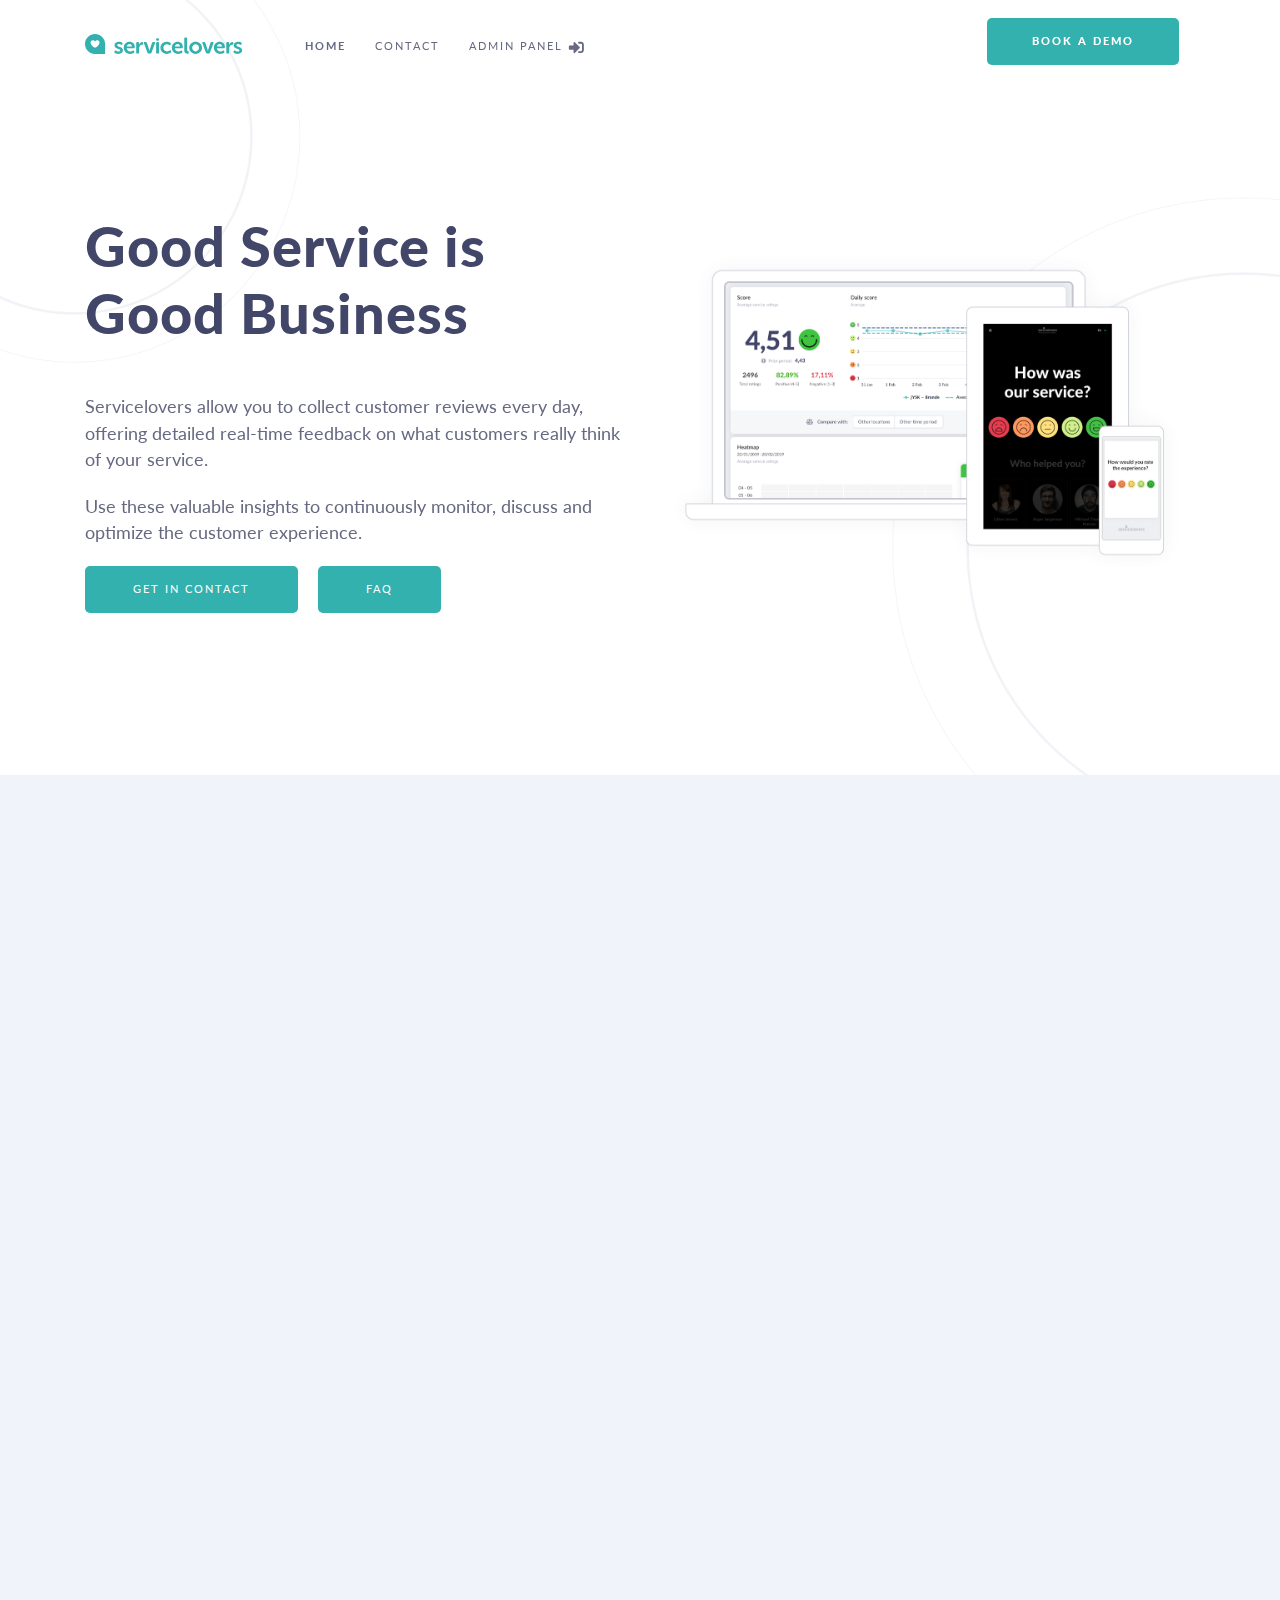
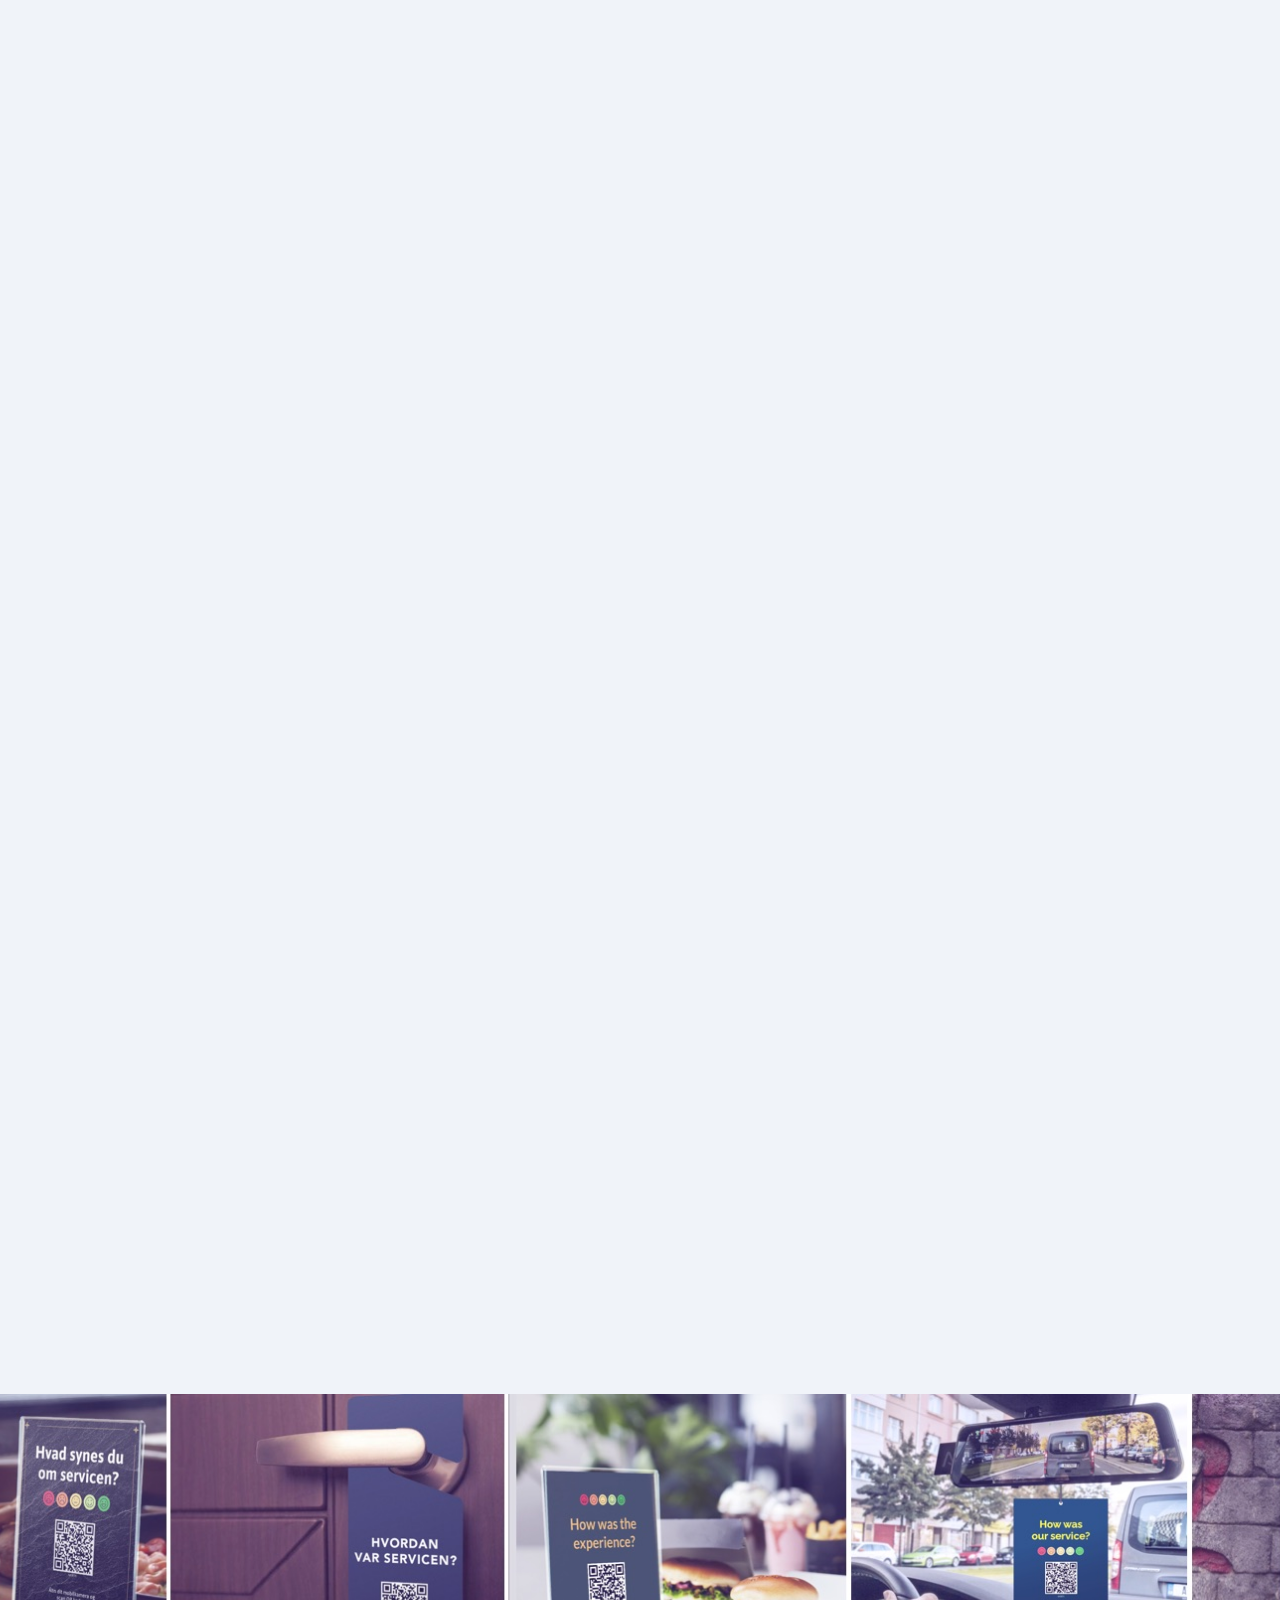
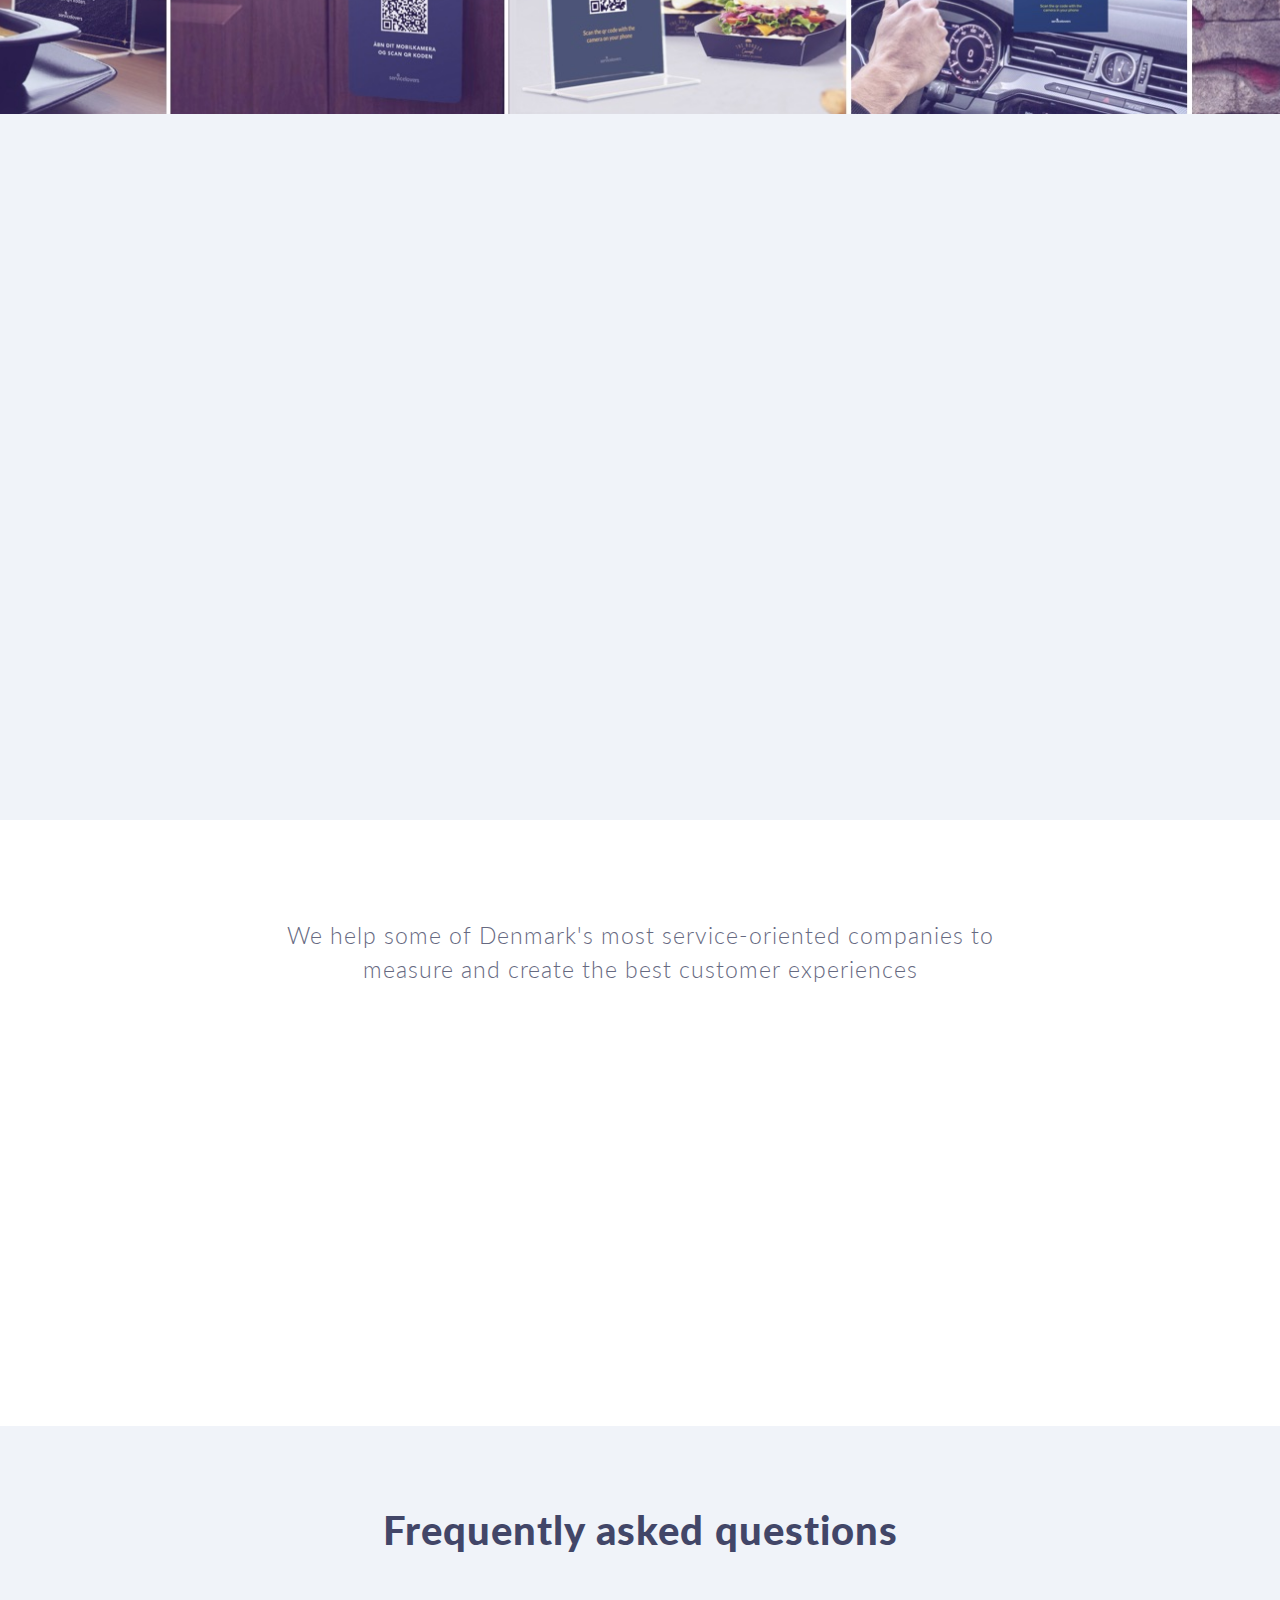
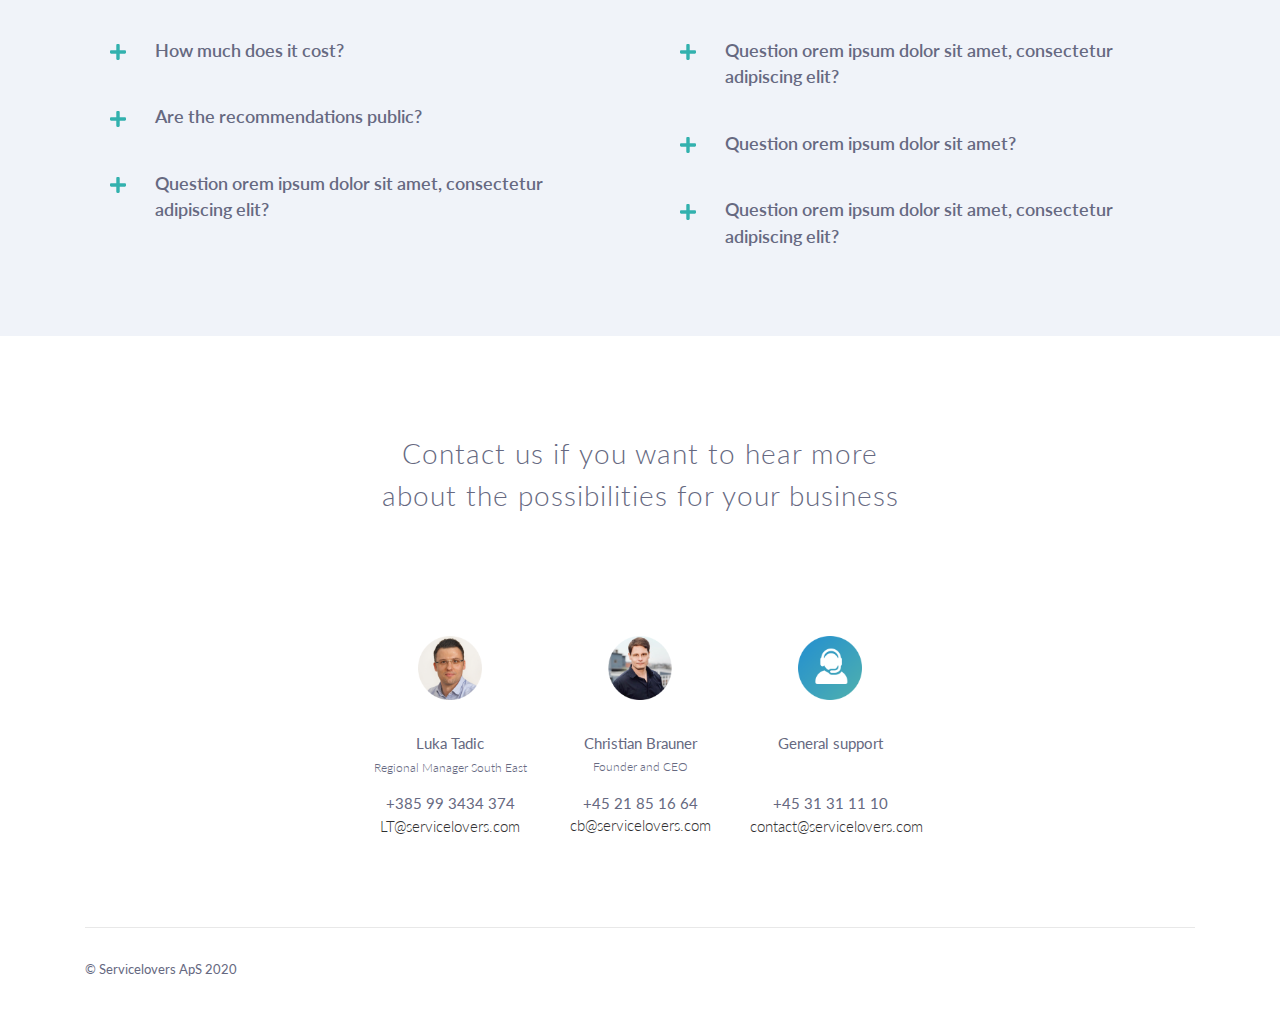
==== commit 90f5f840: "Update index.html" ====
--- a/index.html
+++ b/index.html
@@ -53,20 +53,11 @@
           <li class="nav-item">
             <a class="nav-link js-scroll-trigger" href="#"><b>Home</b></a>
           </li>
-          <!--li class="nav-item">
-            <a class="nav-link js-scroll-trigger" href="solution.html">Solution</a>
-          </li>
-          <li class="nav-item">
-            <a class="nav-link js-scroll-trigger" href="cases.html">Cases</a>
-          </li>
-          <li class="nav-item">
-            <a class="nav-link js-scroll-trigger" href="#about">About</a>
-          </li-->
           <li class="nav-item">
             <a class="nav-link js-scroll-trigger" href="#contact">Contact</a>
           </li>
           <li class="nav-item">
-            <a class="nav-link js-scroll-trigger" href="#admin">Admin panel <img src="img/ico-login.svg" alt="log in" /></a>
+            <a class="nav-link js-scroll-trigger" href="https://servicelovers.com/admin?locale=en">Admin panel <img src="img/ico-login.svg" alt="log in" /></a>
           </li>
         </ul>
         <div class="my-2 my-lg-0">
@@ -84,10 +75,10 @@
           <div class="header-content mx-auto text-center text-md-left" data-aos="fade-up">
             <h1 class="mb-5">Good Service is Good Business</h1>
             <p>
-              Tekst om “problemet” ipsum dolor sit amet, consectetur adipiscing elit, sed do eiusmod tempor incididunt ut labore et dolore magna aliqua. Ut enim ad minim veniam.
+              Servicelovers allow you to collect customer reviews every day, offering detailed real-time feedback on what customers really think of your service.
             </p>
             <p>
-              Lidt tekst om hvad Servicelovers kan. Med Servicelovers kan du …
+              Use these valuable insights to continuously monitor, discuss and optimize the customer experience.
             </p>
             <a href="#contact" class="btn btn-primary btn-xl js-scroll-trigger px-5 mr-3" data-aos="fade-up" data-aos-delay="250">Get in contact</a>
             <a href="#faq" class="btn btn-primary btn-xl px-5 js-scroll-trigger" data-aos="fade-up" data-aos-delay="350">FAQ</a>
@@ -484,31 +475,6 @@
     </div>
   </section>
   
-  <section>
-    <div class="container">
-      <div class="row">
-        <div class="col-12 col-lg-6 offset-lg-3 py-5">
-          
-          <form action="https://formspree.io/f/mqkgljob" method="POST">
-            <label>
-              Your email:
-              <input type="text" name="_replyto">
-            </label>
-            <label>
-              Your message:
-              <textarea name="message"></textarea>
-            </label>
-
-            <!-- your other form fields go here -->
-
-            <button type="submit">Send</button>
-          </form>
-          
-        </div>
-      </div>
-    </div>
-  </section>
-  
   <section id="contact" class="py-5">
     <div class="container">
       <div class="row">
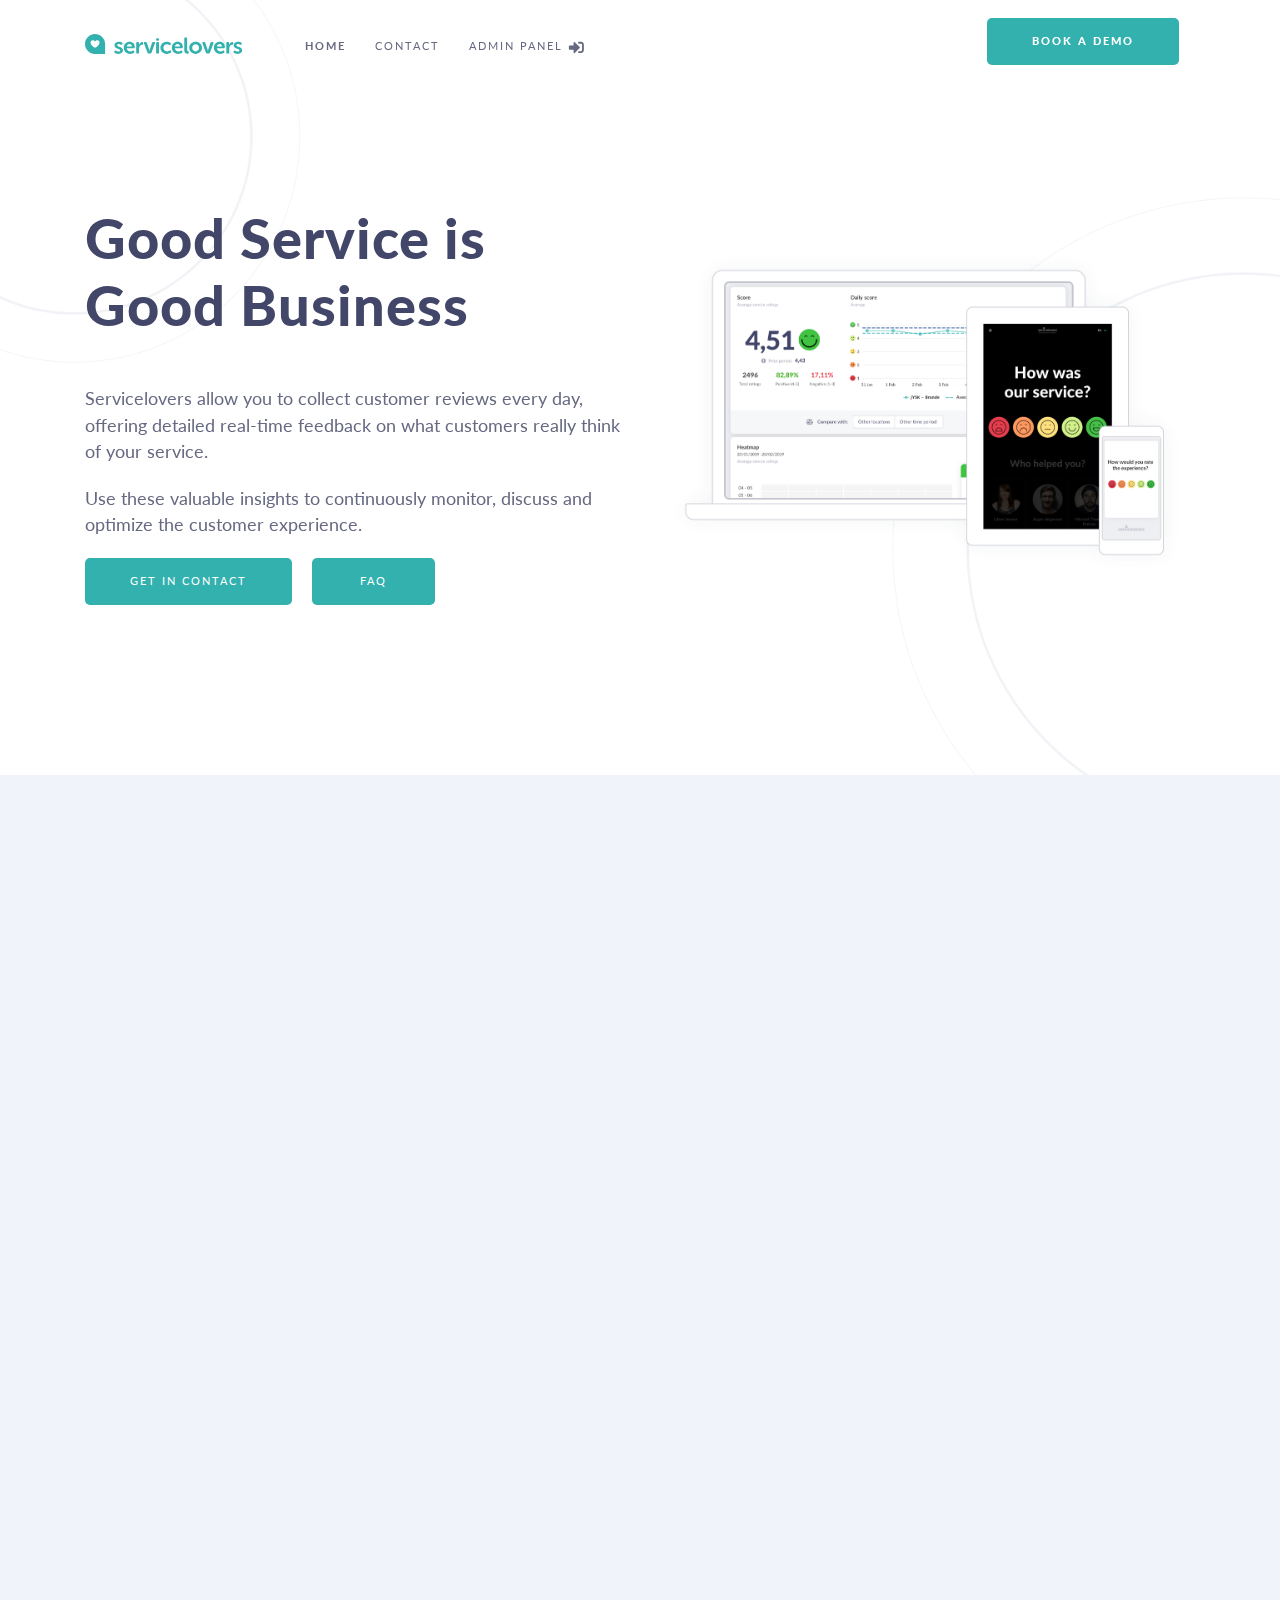
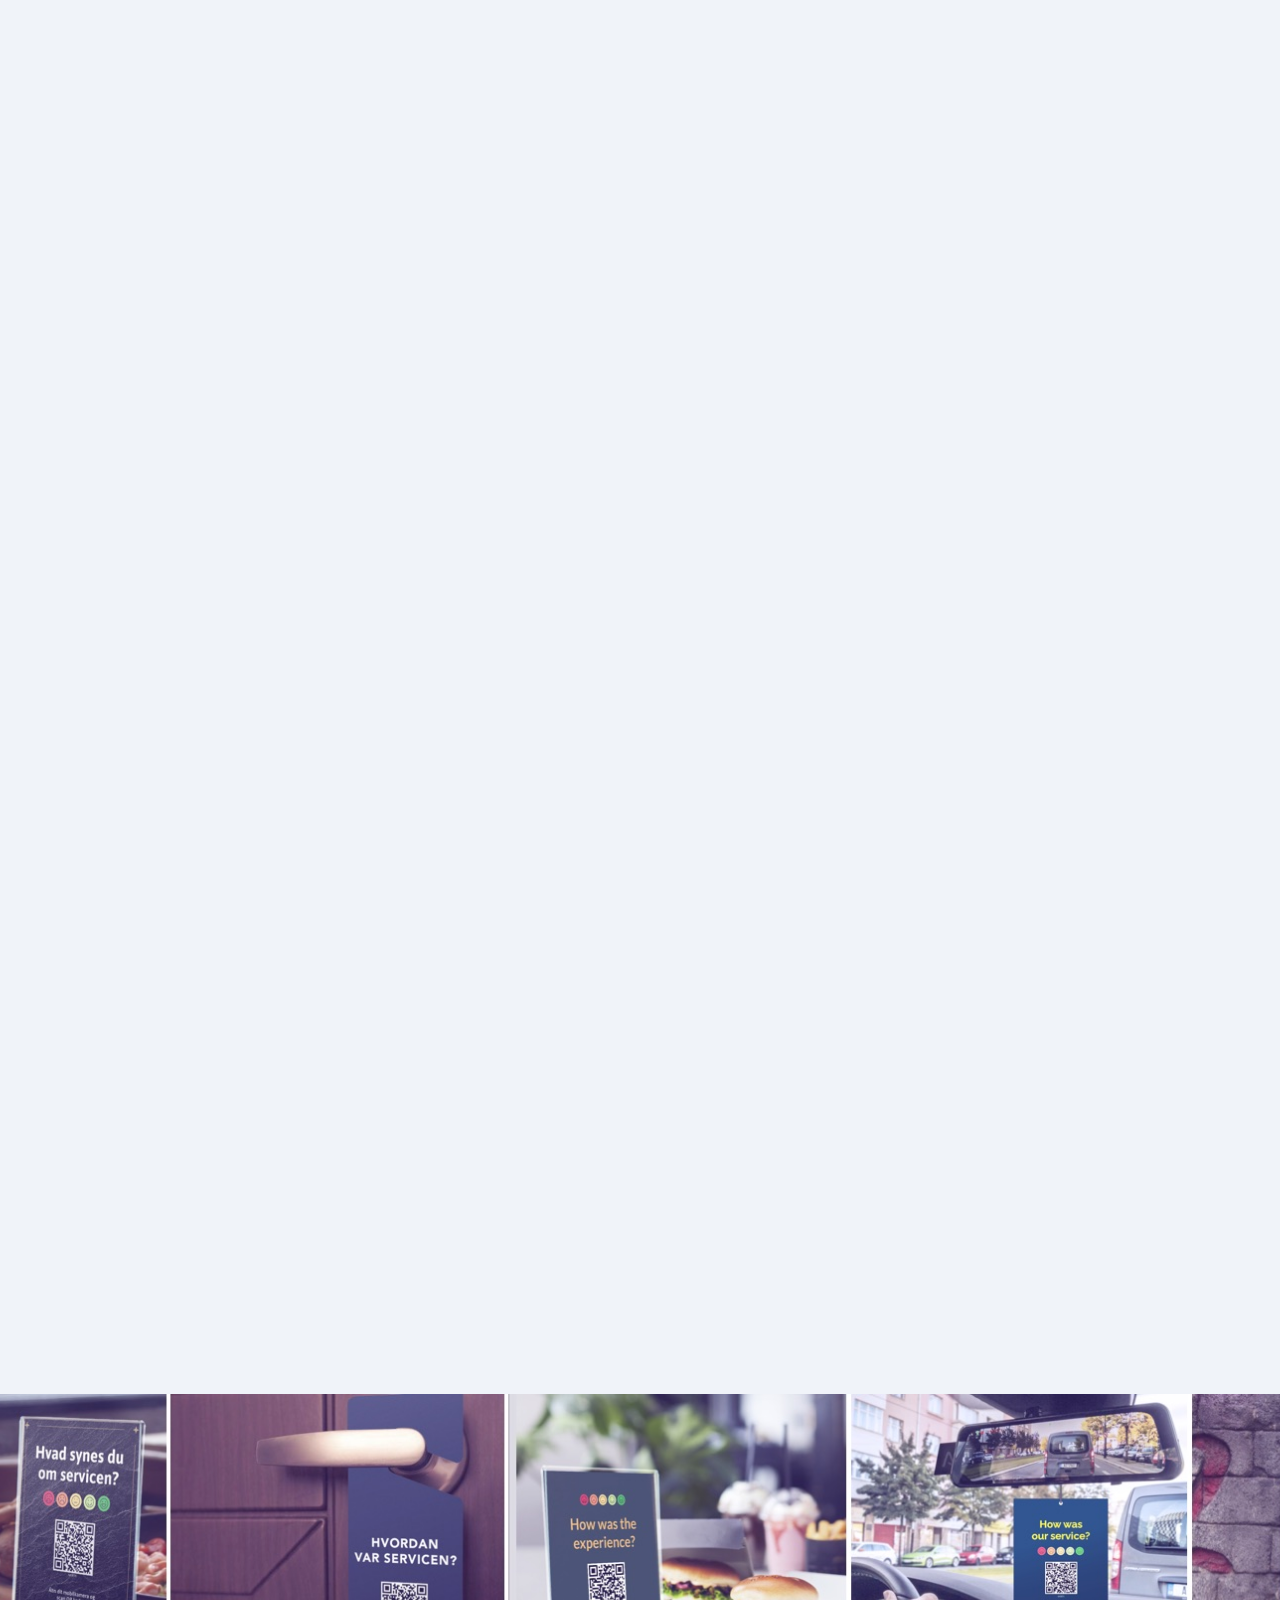
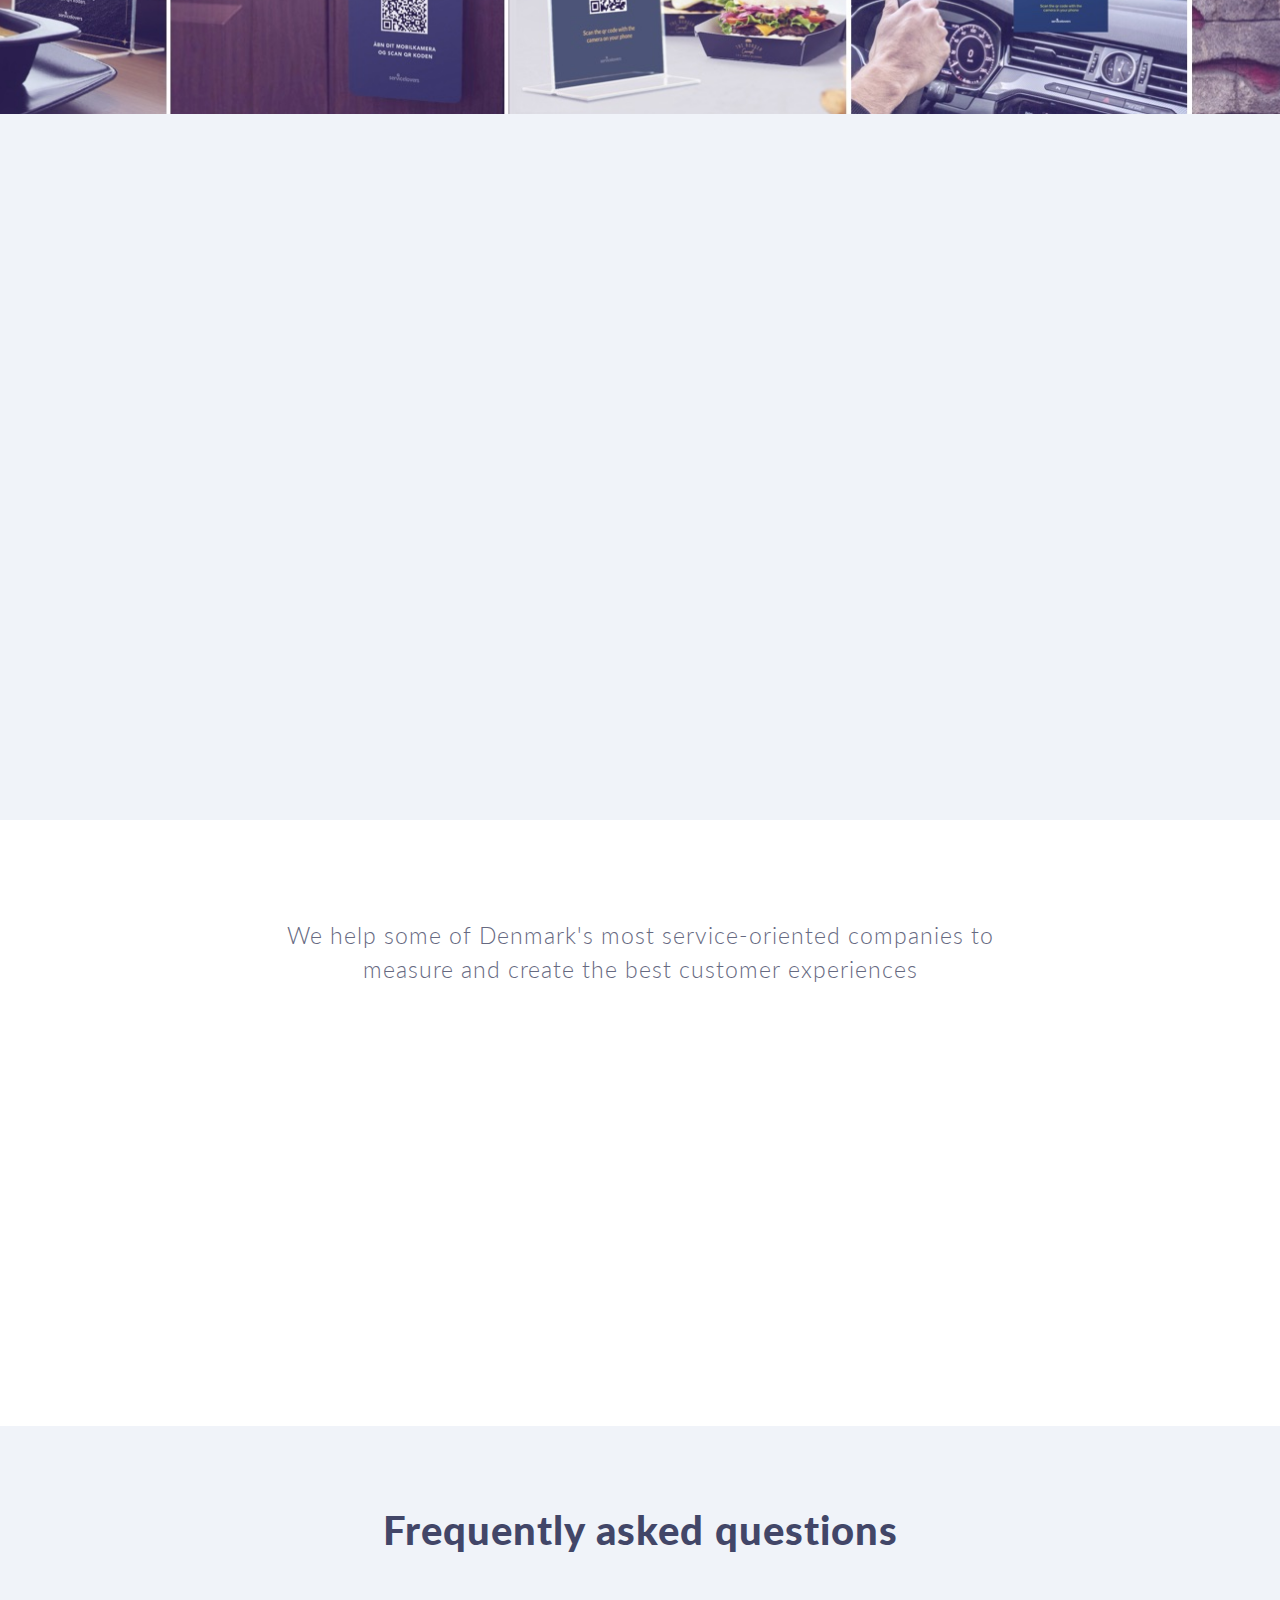
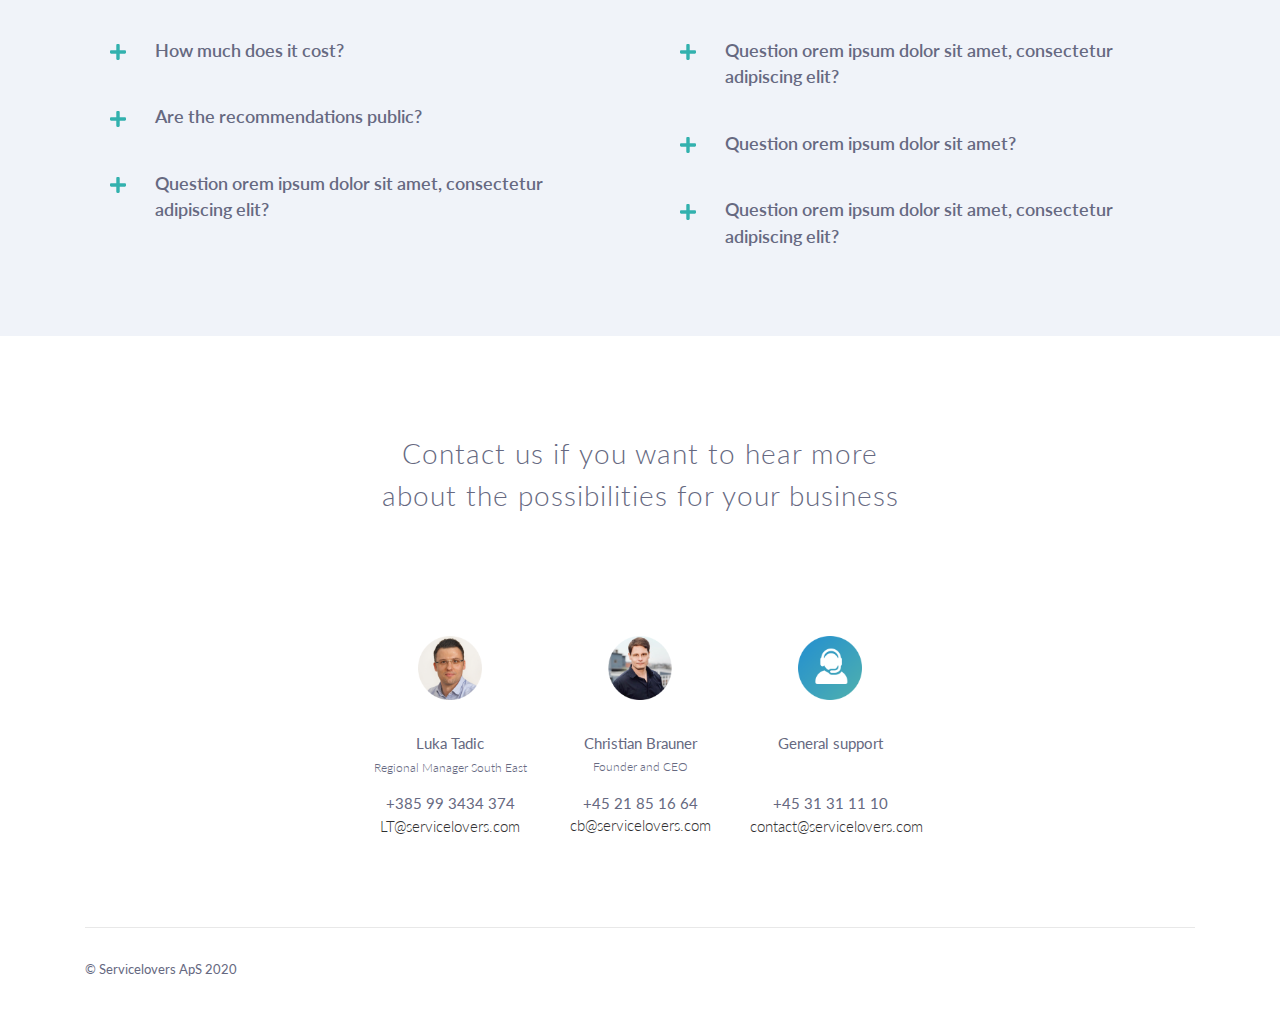
==== commit 1639f3cf: "Update index.html" ====
--- a/index.html
+++ b/index.html
@@ -80,8 +80,8 @@
             <p>
               Use these valuable insights to continuously monitor, discuss and optimize the customer experience.
             </p>
-            <a href="#contact" class="btn btn-primary btn-xl js-scroll-trigger px-5 mr-3" data-aos="fade-up" data-aos-delay="250">Get in contact</a>
-            <a href="#faq" class="btn btn-primary btn-xl px-5 js-scroll-trigger" data-aos="fade-up" data-aos-delay="350">FAQ</a>
+            <a href="#contact" class="btn btn-primary btn-xl js-scroll-trigger btn-xl mr-lg-3 mb-3" data-aos="fade-up" data-aos-delay="250">Get in contact</a>
+            <a href="#faq" class="btn btn-primary btn-xl px-5 js-scroll-trigger mb-3" data-aos="fade-up" data-aos-delay="350">FAQ</a>
           </div>
         </div>
         
@@ -277,7 +277,7 @@
   </section>
   
   <section id="insigt" class="p-0 p-md-5 bgLight">
-    <div class="container my-5">
+    <div class="container py-5">
       <div class="row">
         <div class="col-12 col-md-6 col-lg-6 order-1 order-md-2">
           <img src="img/img-adminPanel.png" class="img-fluid dropShadow" alt="Admin Panel" data-aos="fade-up">
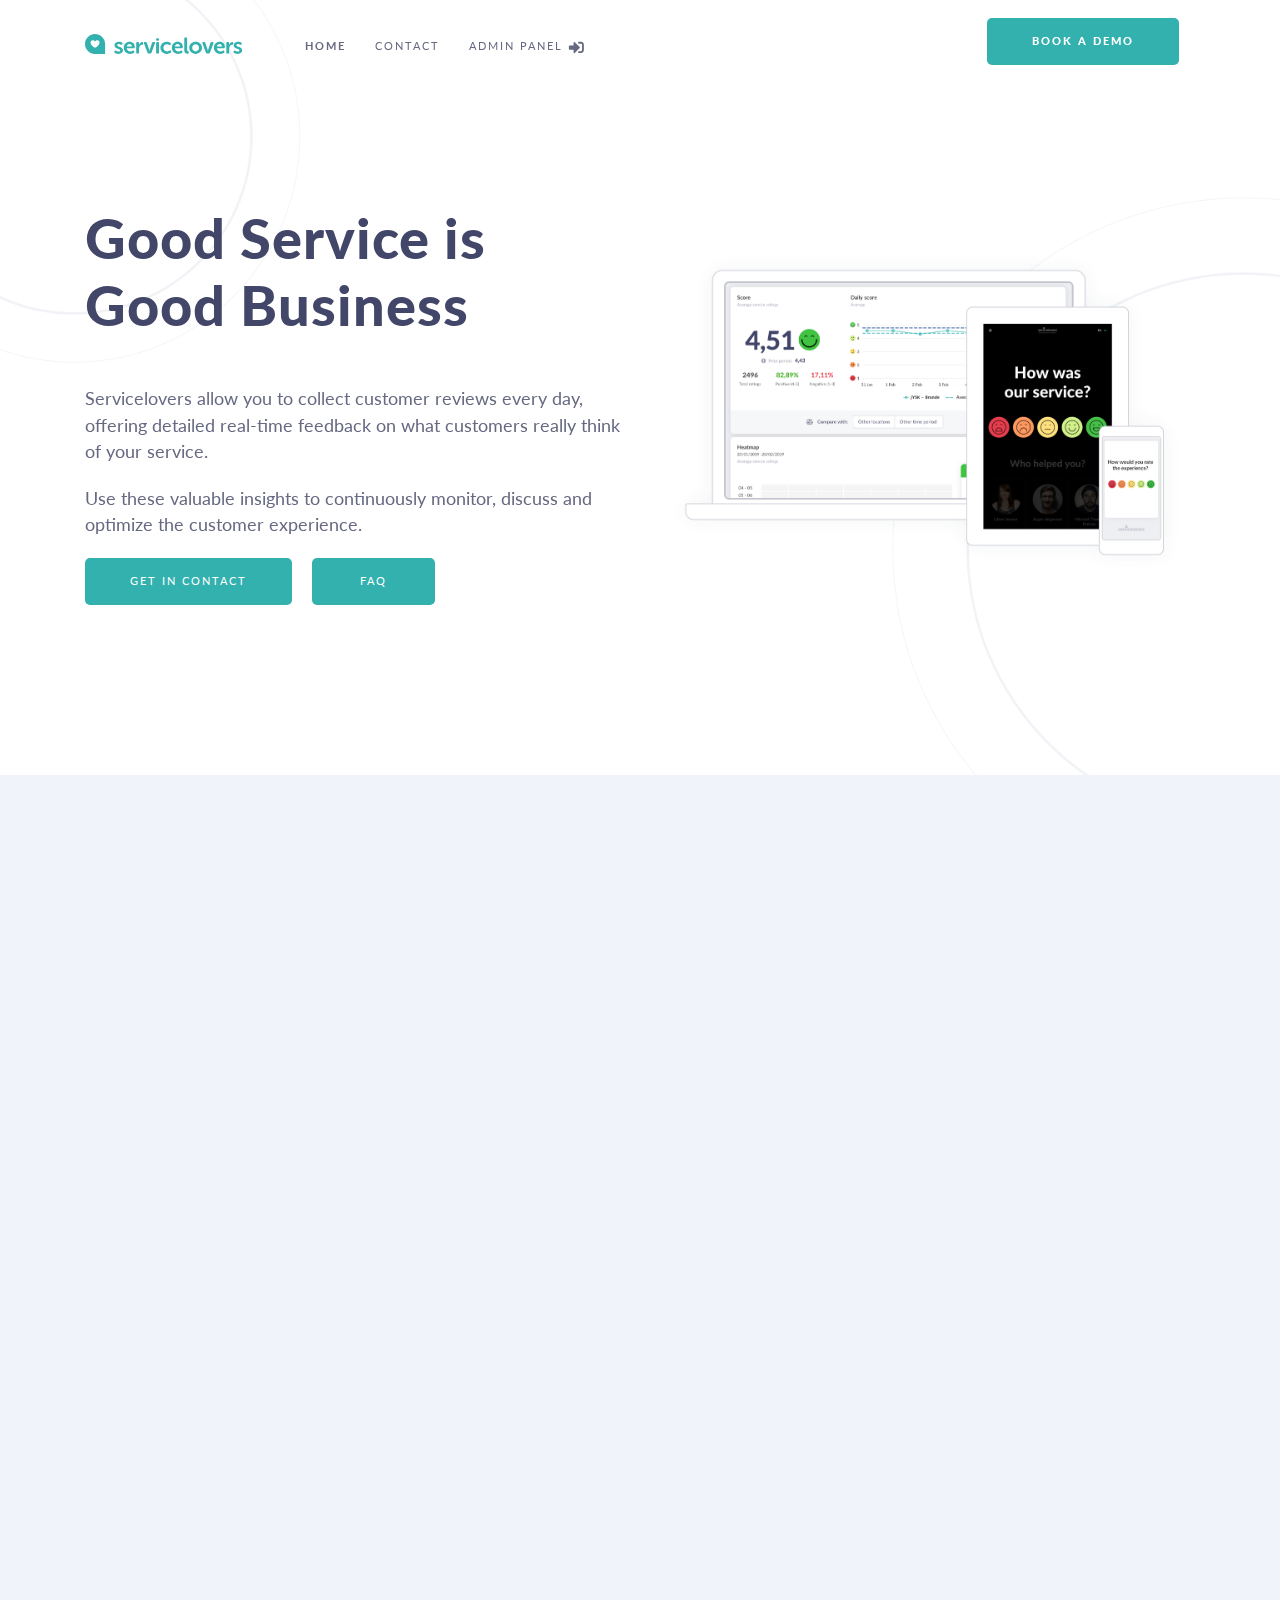
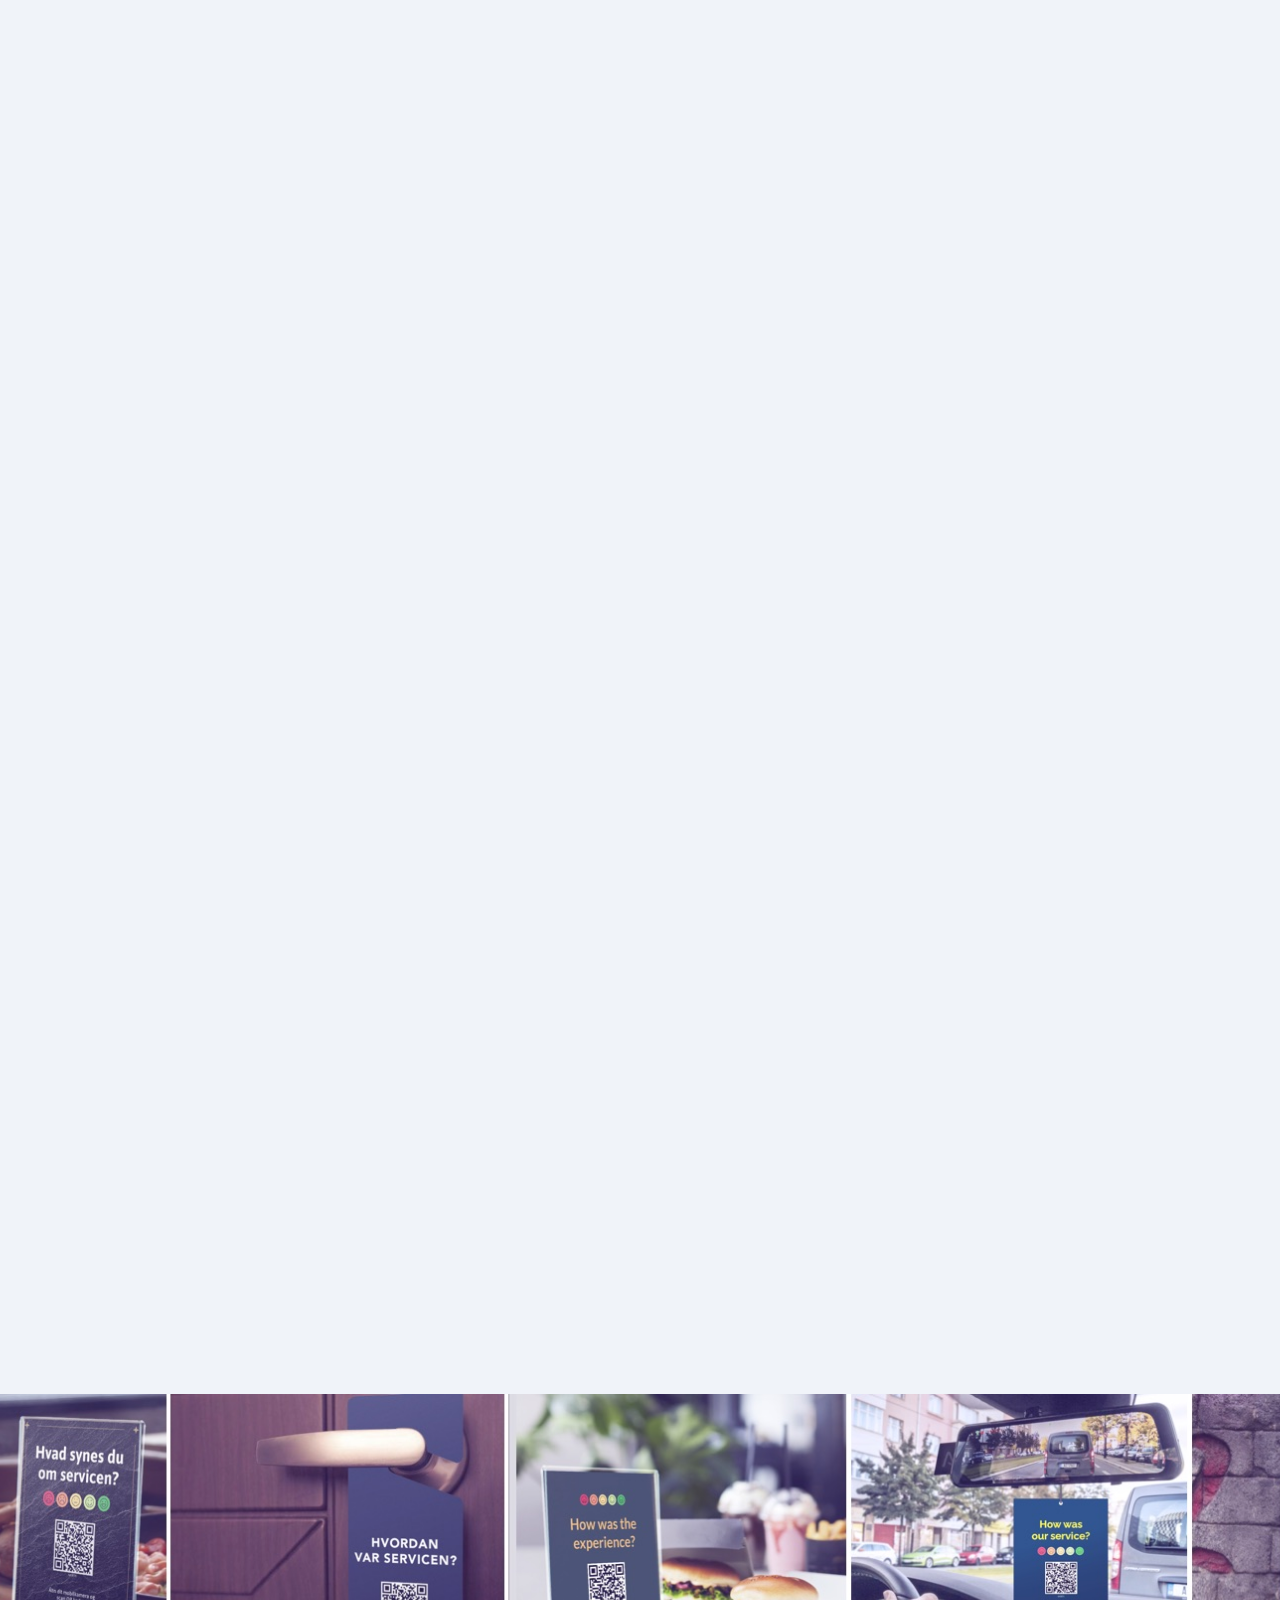
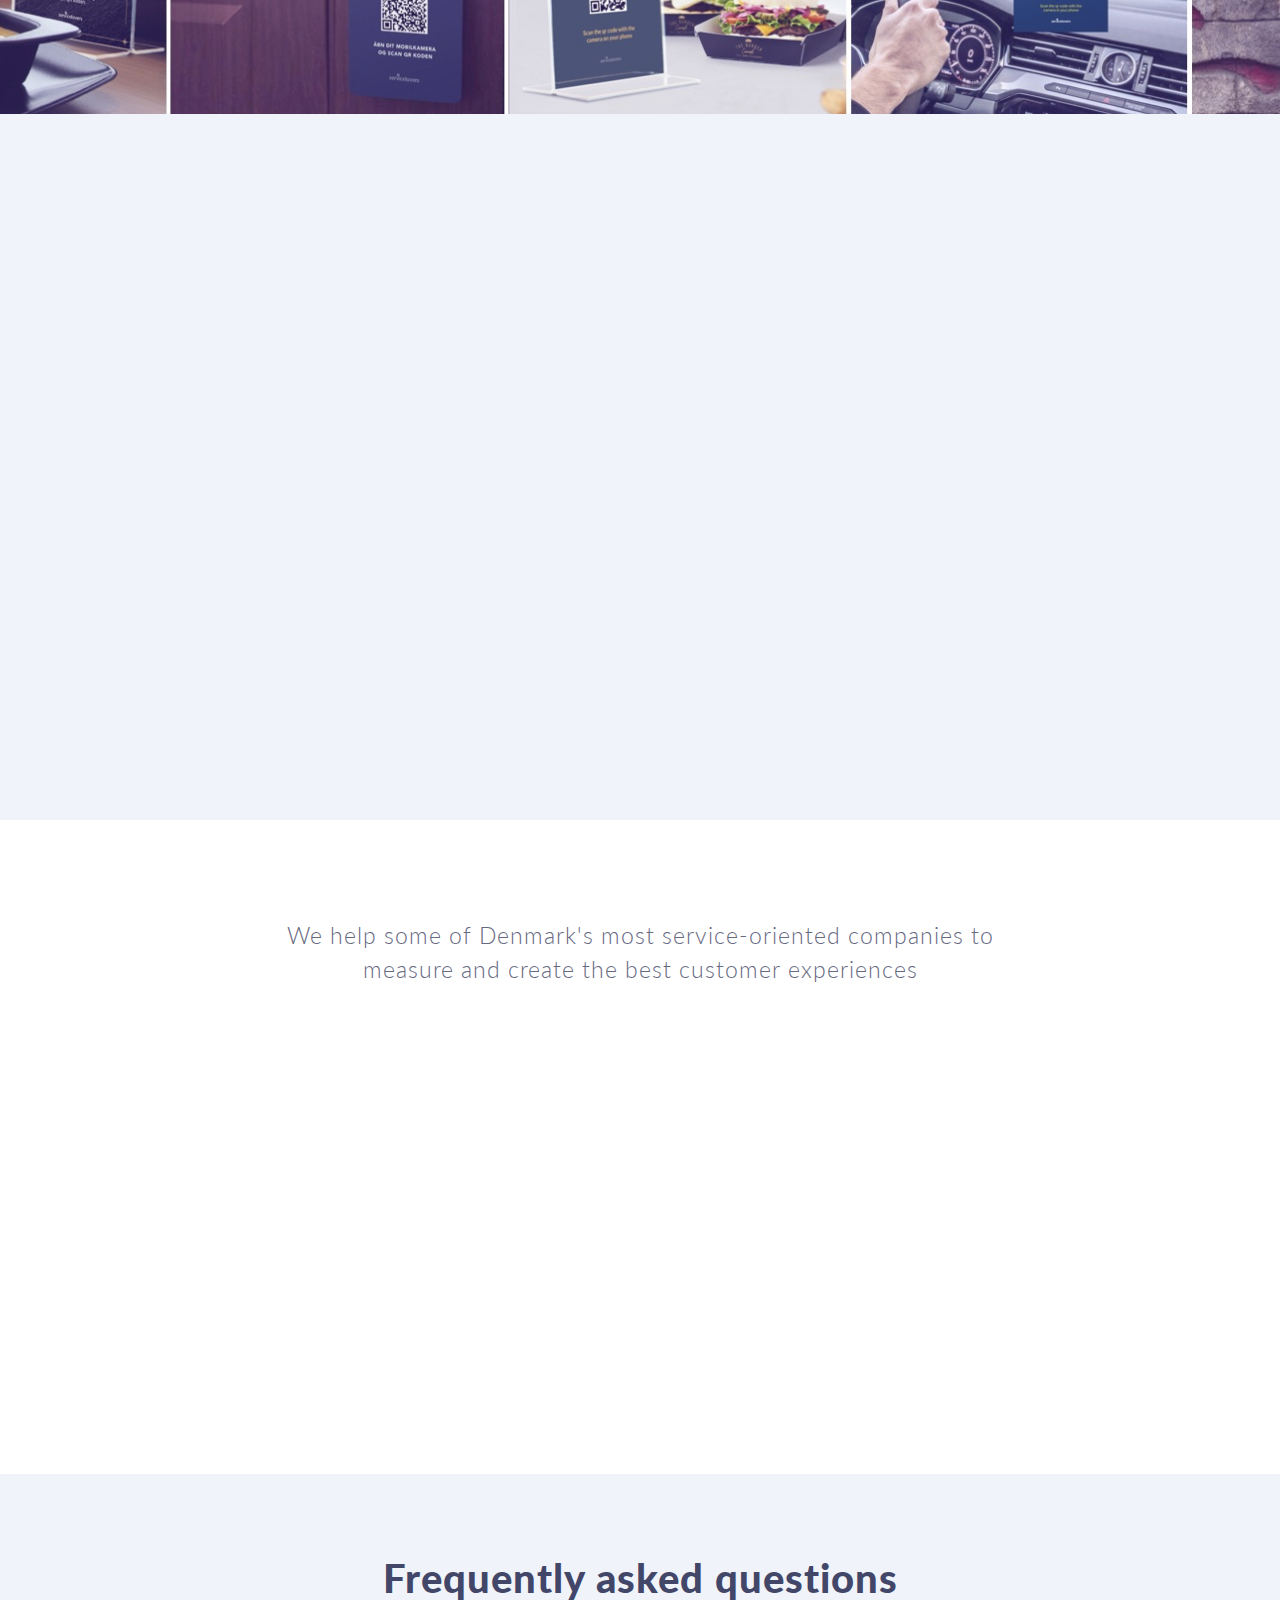
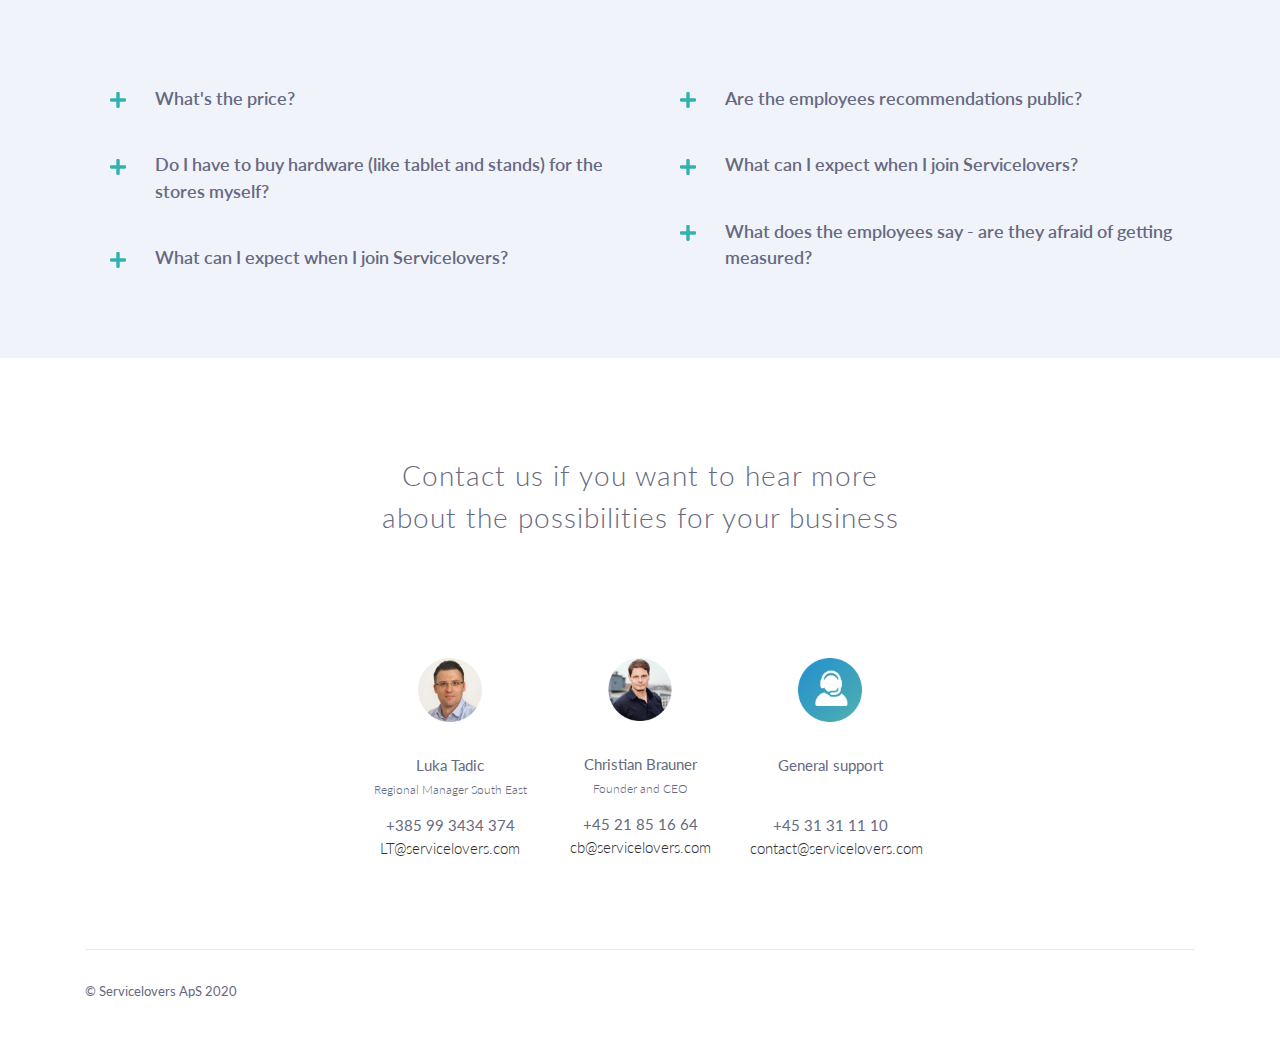
==== commit 11ab4bc1: "faq" ====
--- a/index.html
+++ b/index.html
@@ -228,7 +228,7 @@
           </div>
         </div>
         <div class="col-12 col-md-6 col-lg-6 pt-4">
-          <img src="img/img-realTime.png" class="img-fluid dropShadow" alt="Real time data" data-aos="fade-up">
+          <img src="img/img-realTime-stand.png" class="img-fluid dropShadow" alt="Real time data" data-aos="fade-up">
         </div>
       </div>
     </div>
@@ -343,7 +343,7 @@
     </div>
   </section>
   
-  <section class="px-0 px-md-5 pb-0 pb-md-0">
+  <section class="pb-5">
     <div class="container">
       <div class="row justify-content-center">
         <div class="col-lg-8 my-0 my-md-5">
@@ -354,43 +354,44 @@
         </div>
       </div>
     </div>
-  </section>
-  
-  <div class="container pb-5" id="clients" data-aos="fade-in">
-    <div class="row">
-      <div class="col-4 col-sm-4">
-        <img src="img/logo_babysam.svg" class="img-fluid clientLogo" alt="Babysam" >
-      </div>
-      <div class="col-4 col-sm-4">
-        <img src="img/logo_jack_and_jones.svg" class="img-fluid clientLogo" alt="Jack and Jones" >
-      </div>
-      <div class="col-4 col-sm-4">
-        <img src="img/logo_bestseller.svg" class="img-fluid clientLogo" alt="Bestseller" >
-      </div>
-    </div>
-    <div class="row">
-      <div class="col-4 col-sm-4">
-        <img src="img/logo_danskoutlet.svg" class="img-fluid clientLogo" alt="Dansk Outlet" >
-      </div>
-      <div class="col-4 col-sm-4">
-        <img src="img/logo_bluecity.png" class="img-fluid clientLogo" alt="Bluecity" >
-      </div>
-      <div class="col-4 col-sm-4">
-        <img src="img/logo_grillenburgerbar.png" class="img-fluid clientLogo" alt="Grillen Burgerbar" >
-      </div>
-    </div>
-    <div class="row">
-      <div class="col-4 col-sm-4">
-        <img src="img/logo_marathonsport.png" class="img-fluid clientLogo" alt="Marathonsport" >
-      </div>
-      <div class="col-4 col-sm-4">
-        <img src="img/logo_daellsbolighus.png" class="img-fluid clientLogo" alt="Daellsbolighus" >
-      </div>
-      <div class="col-4 col-sm-4">
-        <img src="img/logo_skousen.png" class="img-fluid clientLogo" alt="Skousen" >
-      </div>
-    </div>
-  </div>
+  
+    <div class="container pb-5" data-aos="fade-in">
+      <div class="row">
+        <div class="col-4 col-sm-4">
+          <img src="img/logo_babysam.svg" class="img-fluid clientLogo" alt="Babysam" >
+        </div>
+        <div class="col-4 col-sm-4">
+          <img src="img/logo_jack_and_jones.svg" class="img-fluid clientLogo" alt="Jack and Jones" >
+        </div>
+        <div class="col-4 col-sm-4">
+          <img src="img/logo_bestseller.svg" class="img-fluid clientLogo" alt="Bestseller" >
+        </div>
+      </div>
+      <div class="row">
+        <div class="col-4 col-sm-4">
+          <img src="img/logo_danskoutlet.svg" class="img-fluid clientLogo" alt="Dansk Outlet" >
+        </div>
+        <div class="col-4 col-sm-4">
+          <img src="img/logo_bluecity.png" class="img-fluid clientLogo" alt="Bluecity" >
+        </div>
+        <div class="col-4 col-sm-4">
+          <img src="img/logo_grillenburgerbar.png" class="img-fluid clientLogo" alt="Grillen Burgerbar" >
+        </div>
+      </div>
+      <div class="row">
+        <div class="col-4 col-sm-4">
+          <img src="img/logo_marathonsport.png" class="img-fluid clientLogo" alt="Marathonsport" >
+        </div>
+        <div class="col-4 col-sm-4">
+          <img src="img/logo_daellsbolighus.png" class="img-fluid clientLogo" alt="Daellsbolighus" >
+        </div>
+        <div class="col-4 col-sm-4">
+          <img src="img/logo_skousen.png" class="img-fluid clientLogo" alt="Skousen" >
+        </div>
+      </div>
+    </div>
+    
+  </section>
   
   
   <section id="faq" class="bgLight">
@@ -407,10 +408,10 @@
                 <div class="faqIco">
                   <img src="img/ico-plus.svg" alt="expand">
                 </div>
-                How much does it cost?  
+                What's the price?
               </div>
               <p class="faqAnswer">
-                Lorem ipsum dolor sit amet, consectetur adipiscing elit, sed do eiusmod tempor incididunt ut labore et dolore magna aliqua. Ut enim ad minim veniam, quis nostrud exercitation ullamco laboris nisi ut aliquip ex ea commodo consequat. Duis aute irure dolor in reprehenderit in voluptate velit esse cillum dolore eu fugiat nulla pariatur.
+                The price depends on how many locations you have. There are no start-up cost, you only pay the monthly subscription fee. Unlike our competitors you don't have to pay for the amount of reviews you get on Servicelovers or Social Media, number of dashboards you need or pr. user of the Servicelovers app (both management and employee). We do ask you to pay the first 3 months subscription fee, when you sign the contract. From thereon we charge monthly payments.
               </p>
             </div>
             <div>
@@ -418,10 +419,10 @@
                 <div class="faqIco">
                   <img src="img/ico-plus.svg" alt="expand">
                 </div>
-                Are the recommendations public?  
+                Do I have to buy hardware (like tablet and stands) for the stores myself?
               </div>
               <p class="faqAnswer">
-                No. Servicelovers is a management system. All recommendations and feedback from the customers can only be viewed by logging in to the admin panel.
+                No. Servicelovers provide all hardware needed, as part of the subscription agreement and we take care of all maintenance, so you can concentrate on delivering the best service in the world.
               </p>
             </div>
             <div>
@@ -429,23 +430,24 @@
                 <div class="faqIco">
                   <img src="img/ico-plus.svg" alt="expand">
                 </div>
-                Question orem ipsum dolor sit amet, consectetur adipiscing elit?  
+                What can I expect when I join Servicelovers?
               </div>
               <p class="faqAnswer">
-                Lorem ipsum dolor sit amet, consectetur adipiscing elit, sed do eiusmod tempor incididunt ut labore et dolore magna aliqua. Ut enim ad minim veniam, quis nostrud exercitation ullamco laboris nisi ut aliquip ex ea commodo consequat. Duis aute irure dolor in reprehenderit in voluptate velit esse cillum dolore eu fugiat nulla pariatur.
-              </p>
-            </div>
-          </div>
+                You can be sure that your employees will be more focused on how they deliver great service. You will experience that they will talk more about what good service is and they will question themselves in why customers/guests give recommendations. And when you use the insights to talk with your employees - you can be sure that you are beginning to create a strong service culture that again impact your bottom line in a positive way.
+              </p>
+            </div>
+          </div>
+        
           <div class="col-12 col-lg-6">
              <div>
               <div class="btnFaq">
                 <div class="faqIco">
                   <img src="img/ico-plus.svg" alt="expand">
                 </div>
-                Question orem ipsum dolor sit amet, consectetur adipiscing elit?  
+                Are the employees recommendations public?
               </div>
               <p class="faqAnswer">
-                Lorem ipsum dolor sit amet, consectetur adipiscing elit, sed do eiusmod tempor incididunt ut labore et dolore magna aliqua. Ut enim ad minim veniam, quis nostrud exercitation ullamco laboris nisi ut aliquip ex ea commodo consequat. Duis aute irure dolor in reprehenderit in voluptate velit esse cillum dolore eu fugiat nulla pariatur.
+                The employees can choose not to have a visible public profile. But they can always show and make it public if they want.
               </p>
             </div>
             <div>
@@ -453,10 +455,10 @@
                 <div class="faqIco">
                   <img src="img/ico-plus.svg" alt="expand">
                 </div>
-                Question orem ipsum dolor sit amet?  
+                What can I expect when I join Servicelovers?
               </div>
               <p class="faqAnswer">
-                Lorem ipsum dolor sit amet, consectetur adipiscing elit, sed do eiusmod tempor incididunt ut labore et dolore magna aliqua. Ut enim ad minim veniam, quis nostrud exercitation ullamco laboris nisi ut aliquip ex ea commodo consequat. Duis aute irure dolor in reprehenderit in voluptate velit esse cillum dolore eu fugiat nulla pariatur.
+                You can be sure that your employees will be more focused on how they deliver great service. You will experience that they will talk more about what good service is and they will question themselves in why customers/guests give recommendations. And when you use the insights to talk with your employees - you can be sure that you are beginning to create a strong service culture that again impact your bottom line in a positive way.
               </p>
             </div>
             <div>
@@ -464,10 +466,10 @@
                 <div class="faqIco">
                   <img src="img/ico-plus.svg" alt="expand">
                 </div>
-                Question orem ipsum dolor sit amet, consectetur adipiscing elit?  
+                What does the employees say - are they afraid of getting measured?
               </div>
               <p class="faqAnswer">
-                Lorem ipsum dolor sit amet, consectetur adipiscing elit, sed do eiusmod tempor incididunt ut labore et dolore magna aliqua. Ut enim ad minim veniam, quis nostrud exercitation ullamco laboris nisi ut aliquip ex ea commodo consequat. Duis aute irure dolor in reprehenderit in voluptate velit esse cillum dolore eu fugiat nulla pariatur.
+                99% of the employees love the fact that they can only get positive personal reviews and recommendations from their customers and guests (and ONLY positive recommendations). The negative feedback are only left for the team and location so no one is exposed negatively.
               </p>
             </div>
           </div>
